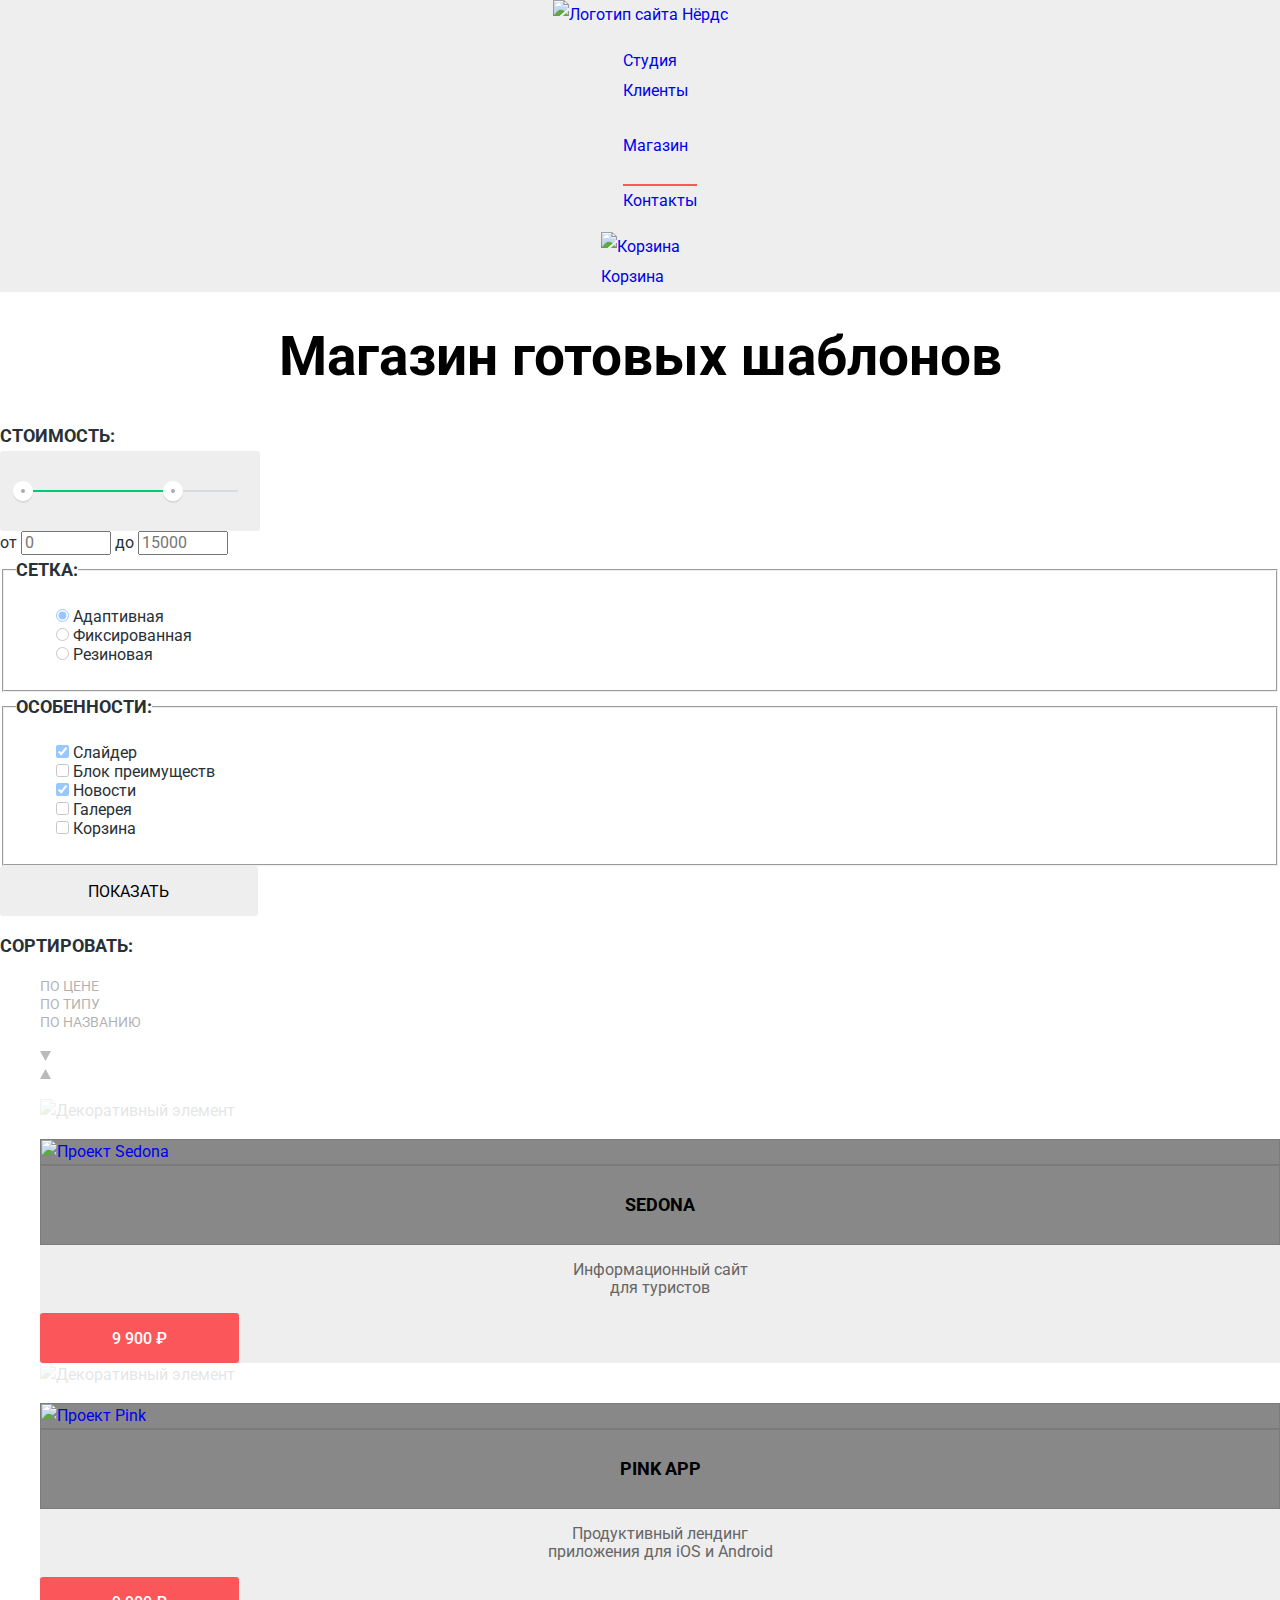
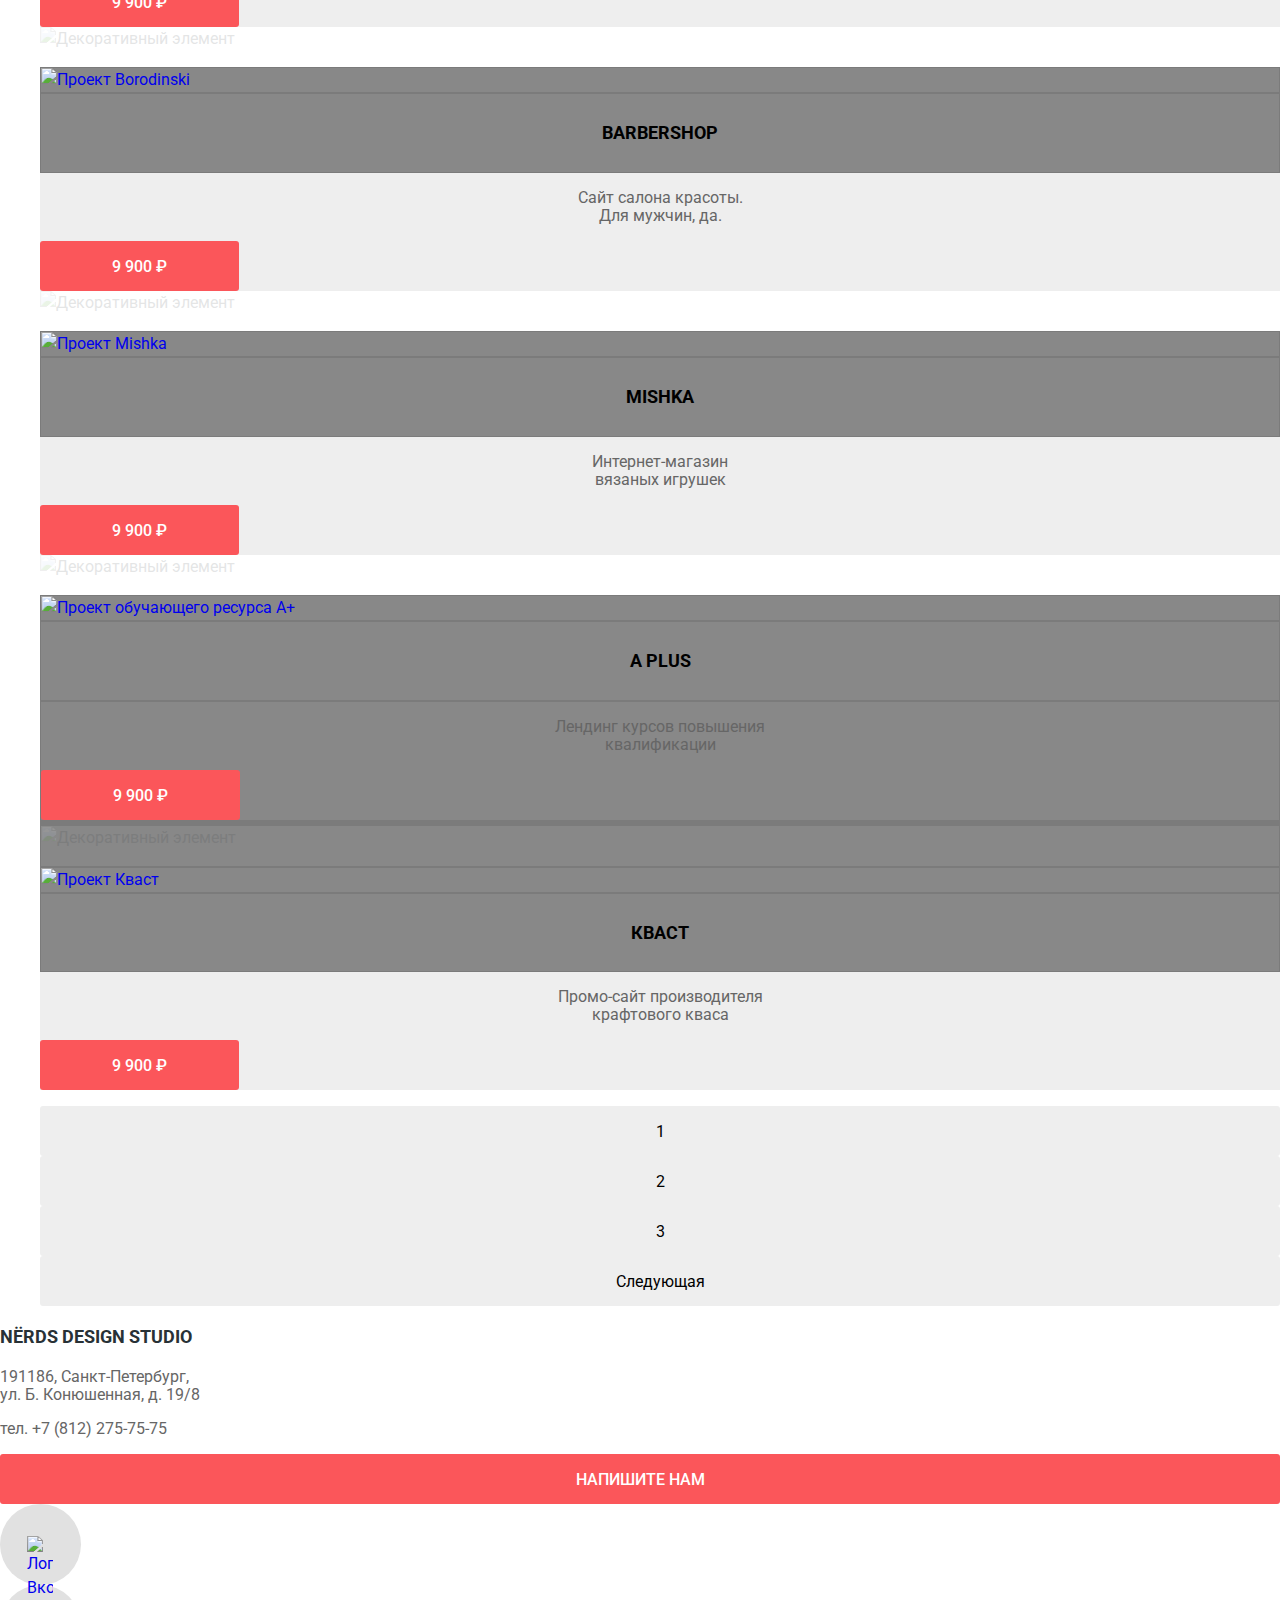
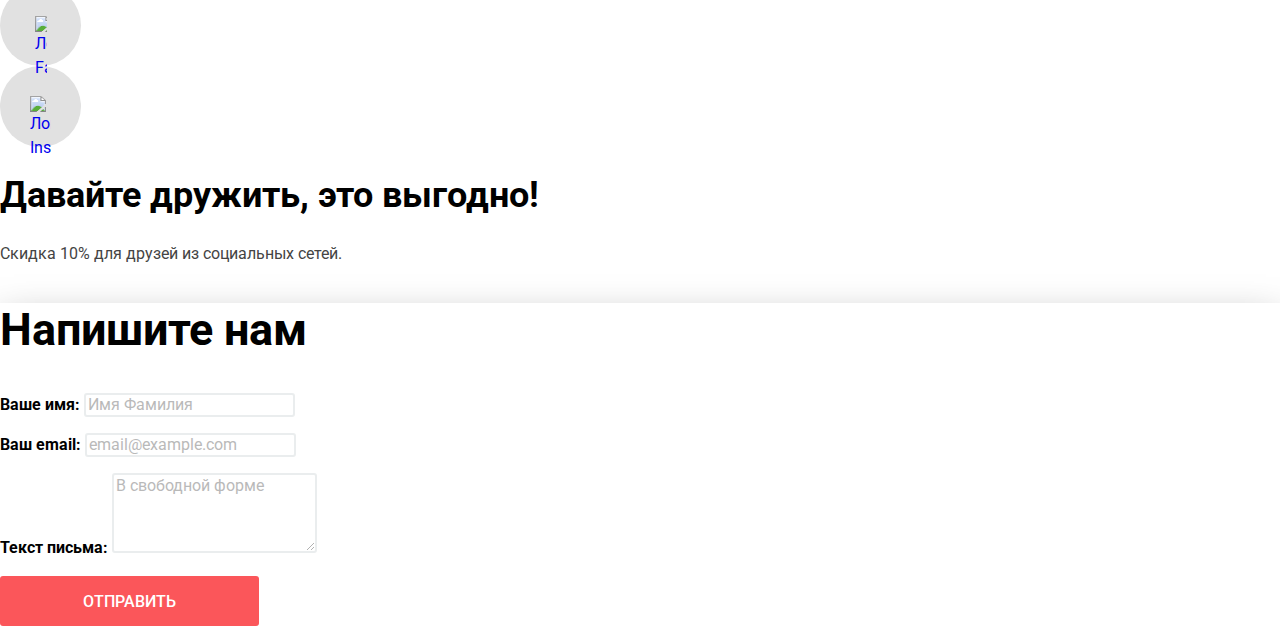
==== catalog.html @ c7e77b0c "Добавили контейнер для nav" ====
<!DOCTYPE html>
<html class="page" lang="ru">
  <head>
    <meta charset="utf-8">
    <title>HTML Academy: Нёрдс</title>
    <link href="https://fonts.googleapis.com/css2?family=Roboto:wght@400;500;700&display=swap" rel="stylesheet">
    <link href="css/normalize.css-master/normalize.css" rel="stylesheet">
    <link href="css/style.css" rel="stylesheet">
  </head>
  <body class="body-page">
    <header class="main-header">
     <nav class="main-navigation">
      <a href="index.html">
         <img src="img/nerds-logo.svg" width="160" height="65" class="logo" alt="Логотип сайта Нёрдс">
      </a>
      <ul class="nav-list">
        <li class="nav-item"><a href="#">Студия</a></li>
        <li class="nav-item"><a href="#">Клиенты</a></li>
        <li class="nav-item"><div class="nav-item-current"><a href="catalog.html">Магазин</a></div></li>
        <li class="nav-item"><a href="#">Контакты</a></li>
      </ul>
      <div class="main-basket">
       <a href="#">
        <img src="img/cart-icon.svg" width="15" height="15" alt="Корзина">
       </a>
       <div class="nav-list">
        <a href="#">Корзина</a>
       </div>
      </div>
     </nav>
    </header>
    <main>
     <h1>Магазин готовых шаблонов</h1>
     <div class="aside-bar">
      <aside class="main-aside">
       <form  class="filter" action="https://echo.htmlacademy.ru" method="get">
        <fielset class="price">
          <legend>Стоимость:</legend>
      <!--Стоимость с двумя ползунками позднее с JS подключим. -->
          <div class="range">
            <div class="line-1">
              <div class="line-2">
                <div class="point-left">
                  <img src="img/filter-button.svg" class="ellipse-1" width="20px" hight="20px">
                </div>
                <div class="point-right">
                  <img src="img/filter-button.svg" class="ellipse-2" width="20px" hight="20px">
                </div>
              </div>
            </div>
          </div>
          <label for="price-from">от</label>
          <input type="number" id="price-from" min="0" max="15000" step="50" placeholder="0">
          <label for="price-to">до</label>
          <input type="number" id="price-to" min="0" max="15000" step="50" placeholder="15000">
        </fieldset>
        <fieldset>
         <legend>Сетка:</legend>
          <ul class="net-list">
           <li class="net-item">
            <input type="radio" class="filter-input" name="catalog" id="filter-adapt-net" checked>
            <label for="filter-adapt-net">Адаптивная</label>
           </li>
           <li class="net-item">
            <input type="radio" class="filter-input" name="catalog" id="filter-fix-net">
            <label for="filter-fix-net">Фиксированная</label>
           </li>
           <li class="net-item">
            <input type="radio" class="filter-input" name="catalog" id="filter-stretch-net">
            <label for="filter-stretch-net">Резиновая</label>
           </li>
          </ul>
         </fieldset>
         <fieldset>
          <legend>Особенности:</legend>
           <ul class="features-list">
            <li class="features-item">
             <input type="checkbox" class="filter-input" name="slider" id="filter-slider" checked>
             <label for="filter-slider">Слайдер</label>
            </li>
            <li class="features-item">
             <input type="checkbox" class="filter-input" name="benefits-block" id="filter-benefits-block">
             <label for="filter-benefits-block">Блок преимуществ</label>
            </li>
            <li class="features-item">
             <input type="checkbox" class="filter-input" name="news" id="filter-news" checked>
             <label for="filter-news">Новости</label>
            </li>
            <li class="features-item">
             <input type="checkbox" class="filter-input" name="gallery" id="filter-gallery">
             <label for="filter-gallery">Галерея</label>
            </li>
            <li class="features-item">
             <input type="checkbox" class="filter-input" name="basket" id="filter-basket">
             <label for="filter-basket">Корзина</label>
            </li>
           </ul>
         </fieldset>
        <button class="show" type="submit">Показать</button>
       </form>
      </aside>
     </div>
     <div class="sorting">
       <h2 class="legend">Сортировать:</h2>
       <ul class="sorting-list">
         <li class="sorting-item">
           <a href="#">По цене</a>
         </li>
         <li class="sorting-item">
           <a href="#">По типу</a>
         </li>
         <li class="sorting-item">
           <a href="#">По названию</a>
         </li>
        </ul>
        <ul class="sorting-list sorting-list-add">
         <li class="sorting-item sorting-item-add">
           <a href="#"><img src="img/icon-down-dir.svg" width="11" height="10" alt="По убыванию"></a>
         </li>
         <li class="sorting-item sorting-item-add">
           <a href="#"><img src="img/icon-down-dir.svg" class="rotate-image" width="11" height="10" alt="По возрастанию"></a>
         </li>
        </ul>
      </div>
      <section class="catalog">
       <ul class="catalog-list">
         <li class="catalog-item">
           <div class="common-element">
            <img src="img/browser.svg" width="360" height="40" class="element" alt="Декоративный элемент">
            <a href="#">
             <h3 class="visually-hidden">Проект Sedona</h3>
             <img src="img/img-sedona 1.jpg" width="360" height="580" alt="Проект Sedona">
            </a>
          </div>
           <!-- попап с ценником -->
            <div class="announcement">
             <a href="#"><h4>Sedona</h4></a>
             <p>Информационный сайт<br>
                для туристов</p>
             <button type="button">9 900 ₽</button>
            </div>
         </li>
         <li class="catalog-item">
           <div class="common-element">
            <img src="img/browser.svg" width="360" height="40" class="element" alt="Декоративный элемент">
            <a href="#">
             <h3 class="visually-hidden">Проект Pink</h3>
             <img src="img/img-pink 1.jpg" width="358" height="578" alt="Проект Pink">
            </a>
           </div>
           <!-- попап с ценником -->
            <div class="announcement">
             <a href="#"><h4>Pink app</h4></a>
             <p>Продуктивный лендинг<br>
               приложения для iOS и Android</p>
             <button type="button">9 900 ₽</button>
           </div>
         </li>
         <li class="catalog-item">
           <div class="common-element">
             <img src="img/browser.svg" width="360" height="40" class="element" alt="Декоративный элемент">
             <a href="#">
              <h3 class="visually-hidden">Проект Borodinski</h3>
              <img src="img/img-barbershop 1.jpg" width="358" height="578" alt="Проект Borodinski">
             </a>
           </div>
            <!-- попап с ценником -->
             <div class="announcement">
              <a href="#"><h4>Barbershop</h4></a>
              <p>Сайт салона красоты.<br>
            Для мужчин, да. </p>
              <button type="button">9 900 ₽</button>
            </div>
         </li>
         <li class="catalog-item">
            <div class="common-element">
             <img src="img/browser.svg" width="360" height="40" class="element" alt="Декоративный элемент">
              <a href="#">
               <h3 class="visually-hidden">Проект Mishka</h3>
               <img src="img/img-mishka 1.jpg" width="358" height="578" alt="Проект Mishka">
              </a>
            </div>
             <!-- попап с ценником -->
              <div class="announcement">
               <a href="#"><h4>Mishka</h4></a>
               <p>Интернет-магазин<br>
                 вязаных игрушек</p>
               <button type="button">9 900 ₽</button>
             </div>
         </li>
         <li class="catalog-item">
           <div class="common-element">
             <img src="img/browser.svg" width="360" height="40" class="element" alt="Декоративный элемент">
              <a href="#">
               <h3 class="visually-hidden">Проект обучающего ресурса А+</h3>
               <img src="img/img-aplus 1.jpg" width="358" height="578" alt="Проект обучающего ресурса А+">
              </a>
            </div>
              <!-- попап с ценником -->
               <div class="announcement">
                <a href="#"><h4>А plus</h4><a>
                <p>Лендинг курсов повышения<br>
                 квалификации </p>
                <button type="button">9 900 ₽</button>
              </div>
         </li>
         <li class="catalog-item">
           <div class="common-element">
            <img src="img/browser.svg" width="360" height="40" class="element" alt="Декоративный элемент">
            <a href="#">
             <h3 class="visually-hidden">Проект Кваст</h3>
             <img src="img/img-kvast 1.jpg" width="358" height="578" alt="Проект Кваст">
            </a>
          </div>
           <!-- попап с ценником -->
            <div class="announcement">
             <a href="#"><h4>Кваст</h4></a>
             <p>Промо-сайт производителя<br>
               крафтового кваса</p>
             <button type="button">9 900 ₽</button>
           </div>
         </li>
        </ul>
        <ul class="page-list"> <!--Пагинация -->
         <li class="page-item">
          <a class="page-item-current">1</a>
         </li>
         <li class="page-item">
           <a href="#">2</a>
         </li>
         <li class="page-item">
           <a href="#">3</a>
         </li>
         <li class="page-item">
           <a href="#" class"next">Следующая</a>
         </li>
        </ul>
      </section>
      <section class="map"> <!--Попап на карте -->
        <div class="contacts">
          <h2>NЁRDS DESIGN STUDIO</h2>
          <p>191186, Санкт-Петербург,<br>
          ул. Б. Конюшенная, д. 19/8</p>
          <p>тел. +7 (812) 275-75-75</p>
          <a href="#">Напишите нам</a>
        </div>
        <!-- For background-image
        <img src="img/map 1.png" width="1440" height="416" alt="Карта с координатами компании">
        <img src="img/map-marker 1.png" width="231" height="190" alt="Маркер компании">
      -->
     </section>
    </main>
    <footer>
     <div class="social">
       <h2 class="visually-hidden">Мы в социальных сетях</h2>
       <ul class="social-list">
        <li class="social-item">
         <a href="#">
           <img src="img/vk-icon.svg" class="Vkontakte" width="26" height="15" alt="Логотип Вконтакте">
           <p class="visually-hidden">Вконтакте</p>
         </a>
        </li>
        <li class="social-item">
         <a href="#">
           <img src="img/fb-icon.svg" class="facebook" width="12" height="22" alt="Логотип Facebook">
           <p class="visually-hidden">Фейсбук</p>
         </a>
        </li>
        <li class="social-item">
         <a href="#">
           <img src="img/insta-icon.svg" class="instagram" width="21" height="21" alt="Логотип Instagram">
           <p class="visually-hidden">Инстаграм</p>
         </a>
        </li>
       </ul>
     </div>
     <div class="sale">
      <h2>Давайте дружить, это выгодно!</h2>
      <p>Скидка 10% для друзей из социальных сетей.</p>
    </div>
   </footer>
   <section class="connection">
     <form action="https://echo.htmlacademy.ru" method="post">
      <h2>Напишите нам</h2>
      <p class="place">
       <label for="appointment-name">Ваше имя:</label>
       <input id="appointment-name" type="text" name="name" placeholder="Имя Фамилия">
      </p>
      <p class="place">
       <label for="appointment-email">Ваш email:</label>
       <input id="appointment-email" type="email" name="email" placeholder="email@example.com">
      </p>
      <p class="place">
       <label for="appointment-comments">Текст письма:</label>
       <textarea id="appointment-comments" name="comments" rows="4" placeholder="В свободной форме"></textarea>
      </p>
      <button type="submit">Отправить</button>
     </form>
   </section>
  </body>
</html>
---- css/style.css ----
:root {
--basic-red: #FB565A;
--red1: #E74246;
--red2: #D7373B;
--basic-green: #00CA74;
--green1: #00AA62;
--green2: #00BC6C;
--basic-yellow: #EFC84A;
--yellow1: #E5A722;
--yellow2: #EAB534;

--basic-grey: #00CA74;
--basic-light-grey: #EEEEEE;
--grey1: #E1E1E1;
--grey2: #B4B9BB;
--grey3: #D5D5D5;
--grey4: #D7DCDE;
--grey5: #DFDFDF;
--grey6: #666666;
--grey7: #DBDBDB;
--basic-white: #ffffff;
--basic-light-black: #444444;
--basic-dark-black: #000000;
--basic-black: #283136;
--black1: #4D4D4D;
}

.visually-hidden {
  position: absolute;
  width: 1px;
  height: 1px;
  margin: -1px;
  border: 0;
  padding: 0;
  clip: rect(0 0 0 0);
  overflow: hidden;
}

body {
  min-width: 1178px;
  margin: 0;
  padding: 0;
  font-family: "Roboto", Arial, sans-serif;
  font-size: 16px;
  line-height: 1.5;
  font-weight: normal;
  color: var(--basic-black);
}

.page {
  height: 100%;
}

.page-body {
  min-height: 100%;
  display: grid;
  grid-template-rows: min-content 1fr min-content;
  align-content: start;
}

.main-header {

}

a {
  text-decoration: none;
}

img {
  max-width: 100%;
  height: auto;
}

.main-navigation {
  font-size: 16px;
  line-height: 30px;
  color: var(--basic-dark-black);
  background-color: var(--basic-light-grey);
  display: flex;
  flex-direction: column;
  align-items: center;
}

.main-navigation-wrapper {
 width: 100%;
}

.logo {
  width: 160px;
  height: 65px;
}
.logo:active {
  opacity: 0.5;
}

.nav-list {
 list-style: none;
}

.nav-list a:focus,
.nav-list a:hover {
  color: var(--basic-red);
}

.nav-list a:active {
  color: var(--basic-dark-black);
  opacity: 0.3;
}

/* Стиль для ссылок, на которых сейчас находишься.
 Пока не получается сделать красную полоску внизу */

.nav-item-current {
  padding: 25px 0 23px;
  border-bottom: 2px solid;
  border-bottom-color: var(--basic-red);
  width: 74px;
}



/*
.nav-item-current a::after {
  content: "";
  position: absolute;
  left: 0;
  bottom: 2px;
  display: block;
  height: 2px;
  width: 100%;
  border-bottom: 2px solid;
  border-bottom-color: var(--basic-red);
}
*/
figure {
  background-color: var(--basic-light-grey);
  margin-top: 0px;
}

figcaption h3{
  font-size: 55px;
  line-height: 55px;
  color: var(--basic-dark-black);
}

figcaption a {
  color: var(--basic-white);
  background-color: var(--basic-red);
  border-radius: 3px;
  padding: 17px 54px 15px 54px;
  font: inherit;
  text-align: center;
  font-weight: 500;
  font-size: 16px;
  line-height: 18px;
  vertical-align: middle;
  text-transform: uppercase;
  display: block;
}

figcaption a:hover,
figcaption a:focus {
  background-color: var(--red1);
}

figcaption a:active {
  background-color: var(--red2);
  opacity: 0.3;
  box-shadow: inset 0px 3px 0px rgba(0, 1, 1, 0.1);
}

.suggestions-list {
  list-style: none;
}

.suggestions-item{
text-align: left;
}

.suggestions-item h3 {
  font-weight: bold;
  font-size: 24px;
  line-height: 30px;
  color: var(--basic-dark-black);
}

.button-book {
  color: var(--basic-white);
  border-radius: 3px;
  padding: 17px 40px 15px 39px;
  font: inherit;
  text-align: center;
  font-weight: 500;
  font-size: 16px;
  line-height: 18px;
  vertical-align: middle;
  text-transform: uppercase;
  display: block;
}

.booking-1:hover,
.booking-1:focus {
  background-color: var(--red1);
}

.booking-1:active {
  background-color:  var(--red2);
  opacity: 0.3;
  box-shadow: inset 0px 3px 0px rgba(0, 1, 1, 0.1);
}

.booking-2:hover,
.booking-2:focus {
  background-color: var(--green2);
}

.booking-2:active {
  background-color: var(--gren1);
  opacity: 0.3;
  box-shadow: inset 0px 3px 0px rgba(0, 1, 1, 0.1);
}

.booking-3:hover,
.booking-3:focus {
  background-color: var(--yellow2);
}

.booking-3:active {
  background-color: var(--yellow1);
  opacity: 0.3;
  box-shadow: inset 0px 3px 0px rgba(0, 1, 1, 0.1);
}

.booking-1 {
  background-color: var(--basic-red);
}

.booking-2 {
  background-color: var(--basic-green);
}

.booking-3 {
  background-color: var(--basic-yellow);
}

.information-main {
  font-weight: 500;
  font-size: 45px;
  line-height: 45px;
  color: var(--basic-dark-black);
}

.information.offers {
 text-transform: uppercase;
}

.offers-list {
  list-style:none;
  list-style-image: url(img/Rectangle 12.svg) 25px 2px;
}

.intradaction {
 text-align: center;
text-transform: uppercase;
font-weight: bold;
color: var(--basic-dark-black);
}

.statistics-list {
  list-style:none;
}

.statistics-list .number {
  font-weight: bold;
  font-size: 45px;
  line-height: 64px;
  color: var(--basic-dark-black);
}

.number span {
  font-weight: bold;
  font-size: 26px;
  line-height: 40px;
  color: var(--basic-dark-black);
}

.statistics-list .description {
  line-height: 18px;
  text-align: left;
}

.clients-list {
  list-style: none;
}

.clients-item a {
  opacity: 0.2;
  display: block;
}

.clients-item a:hover,
.clients-item a:focus {
  opacity: 1;
}

.clients-item a:active {
  opacity: 0.1;
}
.contacts h2 {
  text-transform: uppercase;
  font-weight: bold;
  font-size: 18px;
  line-height: 30px;
}

.contacts p {
  line-height: 18px;
  color: var(--grey6);
}

.contacts a {
  color: var(--basic-white);
  background-color: var(--basic-red);
  border-radius: 3px;
  padding: 17px 44px 15px 44px;
  font: inherit;
  font-weight: 500;
  font-size: 16px;
  line-height: 18px;
  text-align: center;
  text-transform: uppercase;
  display: block;
}

.contacts a :hover,
.contacts a :focus {
  background-color: var(--red1);
}

.contacts a:active {
  background-color:  var(--red2);
  box-shadow: inset 0px 3px 0px rgba(0, 1, 1, 0.1);
}

.social-list {
 list-style: none;
 margin: 0;
 padding-left: 0;
}

.social-item a {
  display: flex;
  width: 81px;
  height: 81px;
  border-radius: 50%;
  background-color: var(--grey1);
}

.facebook {
  padding: 31px 34px 28px 35px;
  margin: auto;
}
.Vkontakte {
  padding: 32px 27px 31px 25px;
  margin: auto;
}
.instagram {
  padding: 30px 30px 30px 30px;
  margin: auto;
}

.social-list a:hover,
.social-list a:focus {
  background-color: var(--red1);
}

.social-list a:active {
  background-color:  var(--red2);
  box-shadow: inset 0px 3px 0px rgba(0, 1, 1, 0.1);
  opacity: 0.3;
}

.sale {
   font: inherit;
   text-align: left;
}
.sale h2 {
  font-weight: bold;
  font-size: 36px;
  line-height: 36px;
  color: var(--basic-dark-black);
}

.sale p{
  color: var(--basic-light-black);
  line-height: 22px;
}

.connection {
  font: inherit;
  background-color: transparent;
  border: none;
  box-shadow: 0px 20px 40px rgba(0, 0, 0, 0.4);
}

.connection h2 {
  font-weight: bold;
  color: var(--basic-dark-black);
  font-size: 45px;
  line-height: 53px;
}

.connection label {
  font-weight: bold;
  line-height: 18px;
  color: var(--basic-dark-black);
}

.place input,
textarea {
   font: inherit;
   line-height: 18px;
   color: var(--basic-light-black);
   border: 2px solid;
   box-sizing: border-box;
   border-radius: 3px;
   border-color: var(--grey4);
   opacity: 0.5;
}

.place input:hover,
textarea:hover {
  border-color: var(--grey2);
}

.place input:focus,
textarea:focus {
  border-color: var(--basic-dark-black);
  opacity: 1;
}

 .place input:invalid {
  border-color: var(--red1);
  color: var(--red1);
  opacity: 1;
}

.connection button {
  border: 0px;
  color: var(--basic-white);
  background-color: var(--basic-red);
  border: 0px;
  border-radius: 3px;
  padding: 17px 83px 15px 83px;
  font: inherit;
  text-align: center;
  font-weight: 500;
  line-height: 18px;
  text-transform: uppercase;
  display: block;
}

.connection button:hover,
.connection button:focus {
  background-color: var(--red1);
}

.connection button:active {
  background-color: var(--red2);
  opacity: 0.3;
  box-shadow: inset 0px 3px 0px rgba(0, 1, 1, 0.1);
}

/* Стили для каталога*/

h1 {
  font-size: 55px;
  line-height: 55px;
  color: var(--basic-dark-black);
  text-align: center;
}

legend,
.legend {
  text-transform: uppercase;
  font-weight: bold;
  font-size: 18px;
  line-height: 30px;
}

.legend {
  display: block;
}

.sorting ul,
.main-aside ul {
   list-style: none;
}

/* Плашка с бегунками*/

.range {
  background-color: var(--basic-light-grey);
  border-radius: 3px;
  width: 260px;
  height: 80px;
}

.range .line-1 {
  background-color: var(--grey4);
  top: 39px;
  margin-left: 33px;
  position: relative;
  width: 205px;
  height: 2px;
}

.line-1 .line-2 {
  background-color: var(--basic-green);
  position: absolute;
  width: 138px;
  height: 2px;
}

.point-left,
.point-right {
  style: none;
  border-radius: 50%;
  box-shadow: 0px 2px 1px rgba(0, 0, 0, 0.15);
}

.point-left .ellipse-1 {
  position: absolute;
  margin-left: -20px;
  margin-top: -9px;
  background-color: transparent;
}

.point-right .ellipse-2 {
  position: absolute;
  margin-left: 130px;
  margin-top: -9px;
  background-color: transparent;
}

.filter ul {
  line-height: 19px;
}

.filter-input {
  opacity: 0.4;
  color: var(--black1);
}

.filter-input:hover {
  opacity: 1;
  color: var(--black1);
}

.filter-input:disabled {
  opacity: 0.1;
  color: var(--black1);
}

.filter-input label:disabled {
  opacity: 0.3;
}

.filter button {
 border: 0px;
 border-radius: 3px;
 background-color: var(--basic-light-grey);
 color: var(--basic-dark-black);
 text-transform: uppercase;
 text-align: center;
 font: inherit;
 line-height: 18px;
 padding: 17px 89px 15px 88px;
 display: block;
}

.filter button:hover,
.filter button:focus {
  background-color: var(--grey5);
}

.filter button:active {
  background-color: var(--grey3);
  box-shadow: inset 0px 3px 0px rgba(0, 1, 1, 0.1);
}

.sorting-list {
  list-style: none;
}

.sorting-list a {
  color: var(--basic-dark-black);
  font-size: 14px;
  line-height: 18px;
  text-transform: uppercase;
  opacity: 0.3;
  display: block;
}

.sorting-list a:hover,
.sorting-list a:focus,
.sorting-item-add a:focus,
.sorting-item-add a:hover {
  opacity: 0.6;
}

.sorting-list a:active,
.sorting-item-add a:active {
  opacity: 1;
}

.rotate-image {
    transform: rotate(180deg);
   }

.page-list {
  list-style:none;
}

.page-list a{
  color: var(--basic-dark-black);
  font: inherit;
  line-height: 18px;
  border-radius: 3px;
  background-color: var(--basic-light-grey);
  padding: 17px 20px 15px 20px;
  text-align: center;
  display: block;
}

.page-list.next {
  text-transform: uppercase;
  padding: 17px 77px 15px 78px;
}

.page-list a:hover,
.page-list a:focus {
  background-color: var(--grey5);
}

.page-list a:active {
  background-color: var(--grey3);
  box-shadow: inset 0px 3px 0px rgba(0, 1, 1, 0.1);
}

.page-item-current a,
.page-item-current a:hover,
.page-item-current a:focus,
.page-item-current a:active {
  box-sizing: border-box;
  border: 3px solid var(--grey7);
  background-color: rgba(0, 0, 0, 0.0001);
  display: block;
}

  /*  Оформление карточек товара*/

.catalog-list {
    list-style: none;
  }

.element {
  opacity: 0.12;
  margin-bottom: 0;
  display: block;
}

.catalog-item a {
  border: 1px solid rgba(8, 8, 8, 0.1);
  box-sizing: border-box;
  background-color: #888888;
  margin-top: 0px;
  display: block;
}

.catalog-item:hover img.element,
.catalog-item:focus img.element {
opacity: 1;
}

.common-element {
  border-radius: 5px;
}

.common-element:focus,
.common-element:hover {
  border: 0px;
  box-shadow: 0px 6px 15px rgba(0, 1, 1, 0.25);
  opacity: 1;
}

.catalog-item .announcement {
  background-color: var(--basic-light-grey);
}

.announcement h4 {
  color: var(--basic-dark-black);
  text-align: center;
  text-transform: uppercase;
  font-weight: bold;
  font-size: 18px;
  line-height: 30px;
}

.announcement a:hover,
.announcement a:focus {
  color: var(--basic-red);
}

.announcement a:focus {
  color: var(--basic-dark-black);
  opacity: 0.3;
}

.announcement p {
  line-height: 18px;
  text-align: center;
  color: var(--grey6);
}

.catalog-item button {
  border: 0px;
  color: var(--basic-white);
  background-color: var(--basic-red);
  border-radius: 3px;
  padding: 17px 72px 15px 72px;
  font: inherit;
  font-weight: 500;
  font-size: 16px;
  line-height: 18px;
  text-align: center;
  text-transform: uppercase;
}

.catalog-item button:hover,
.catalog-item button:focus {
  background-color: var(--red1);
}

.catalog-item button:active {
  background-color: var(--red2);
  box-shadow: inset 0px 3px 0px rgba(0, 1, 1, 0.1);
}
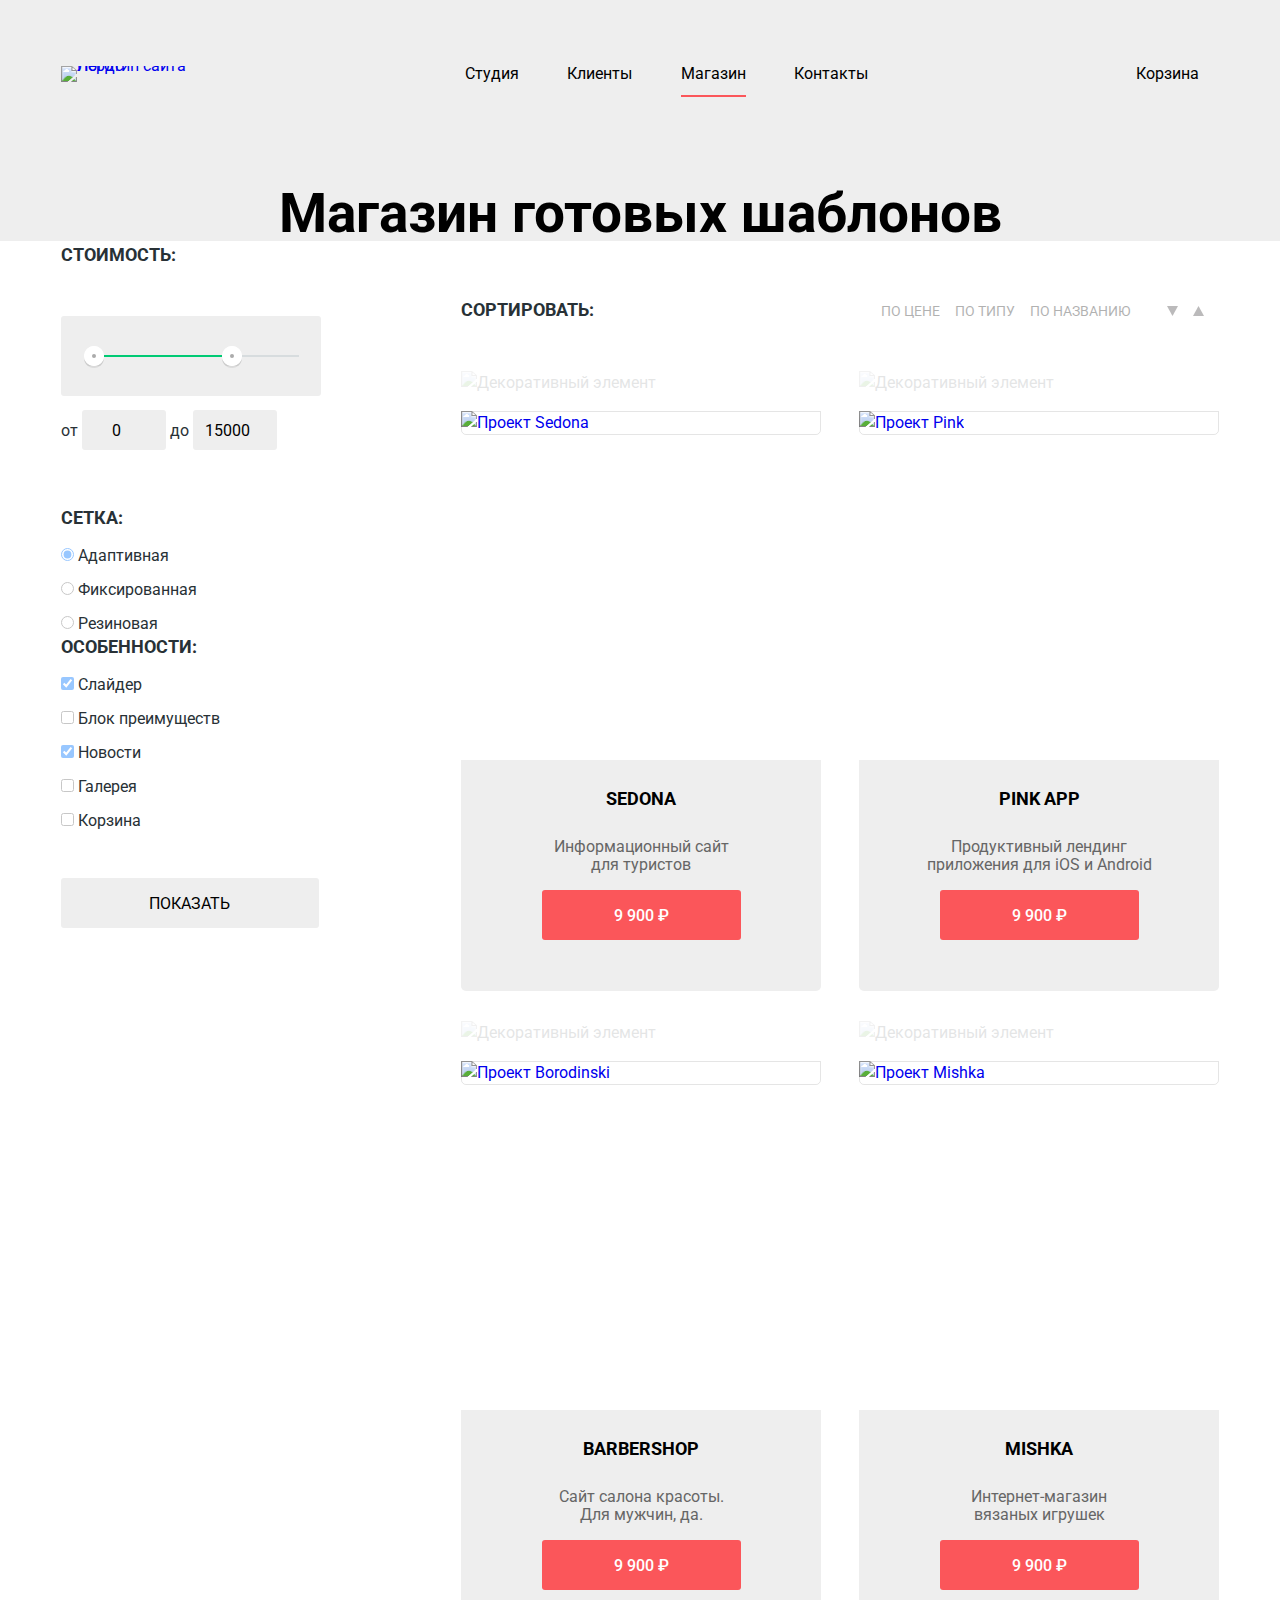
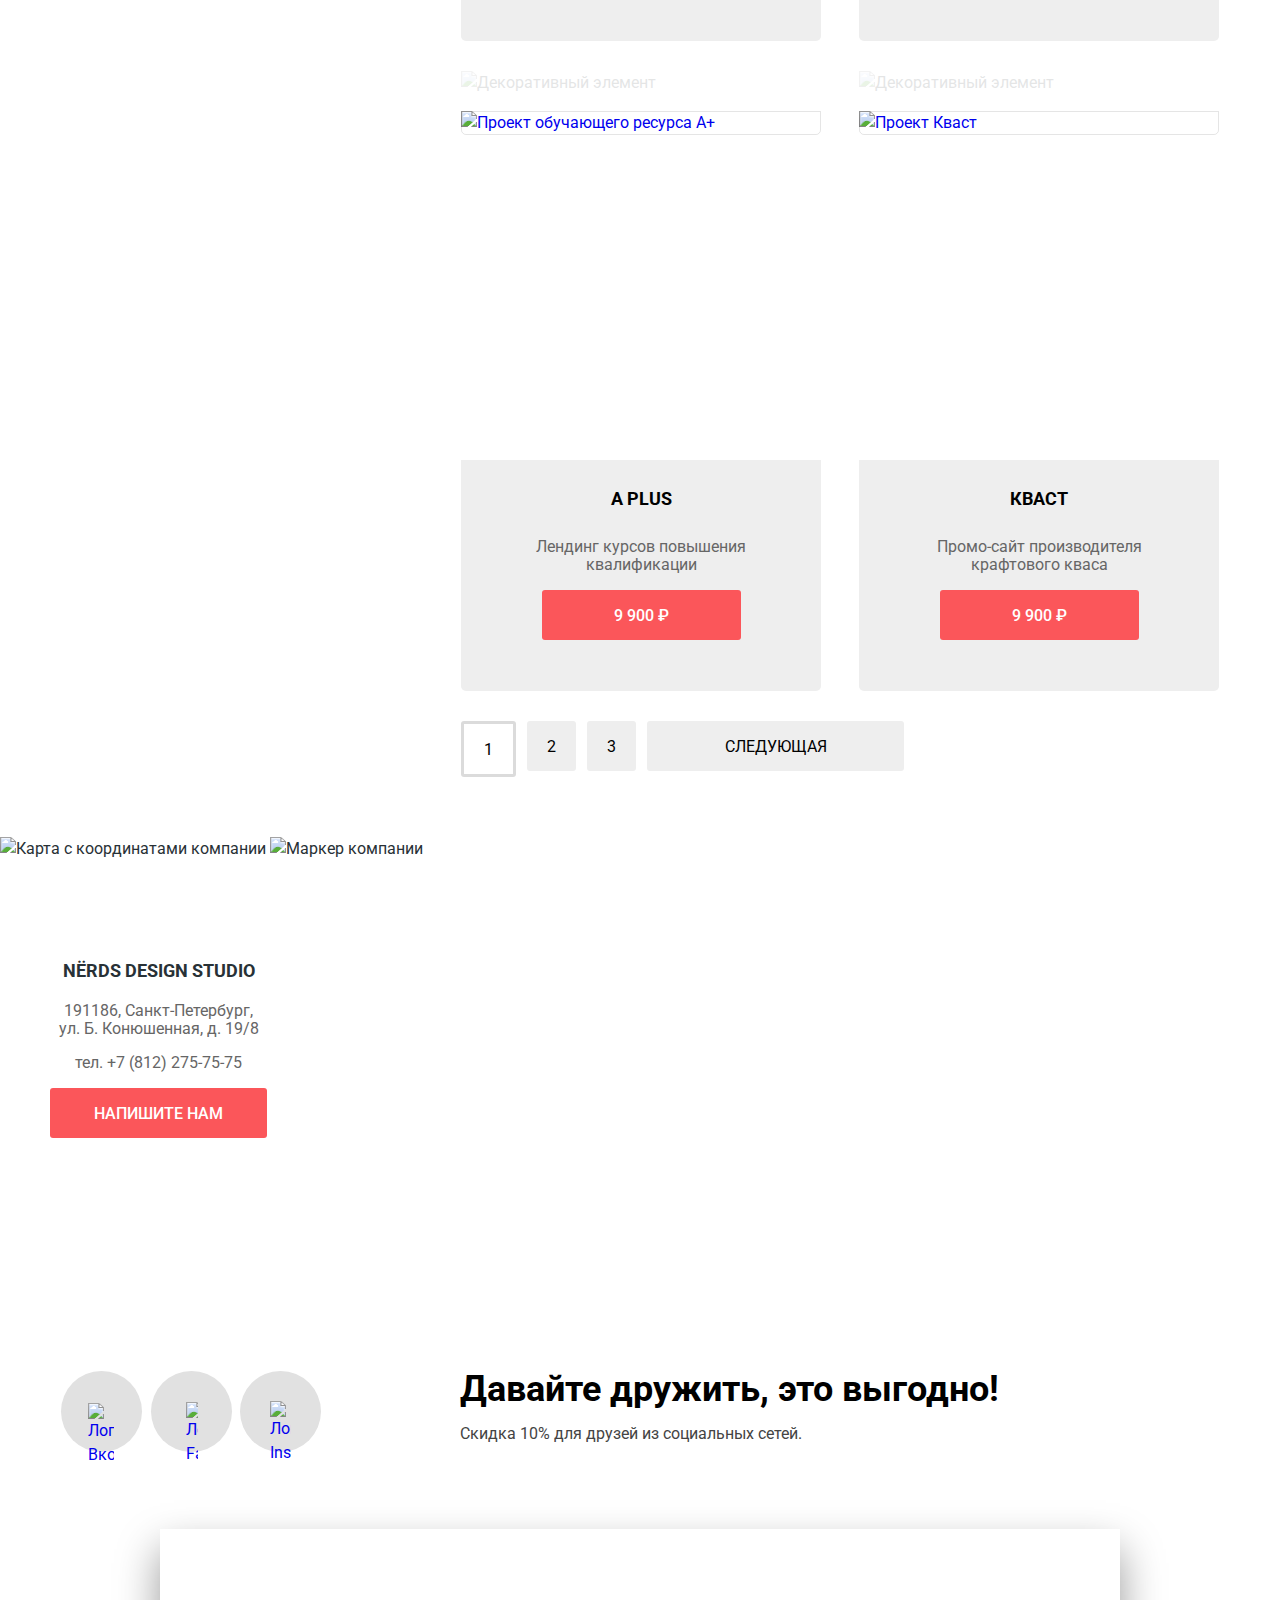
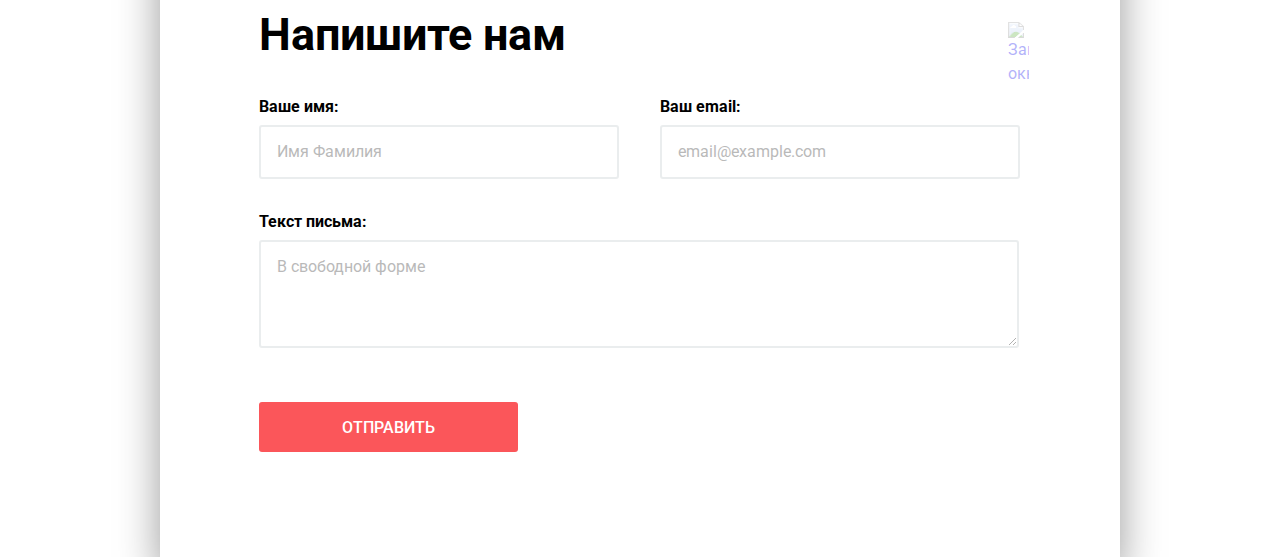
==== commit e8b139a7: "Исправления" ====
--- a/catalog.html
+++ b/catalog.html
@@ -1,301 +1,335 @@
 <!DOCTYPE html>
 <html class="page" lang="ru">
-  <head>
-    <meta charset="utf-8">
-    <title>HTML Academy: Нёрдс</title>
-    <link href="https://fonts.googleapis.com/css2?family=Roboto:wght@400;500;700&display=swap" rel="stylesheet">
-    <link href="css/normalize.css-master/normalize.css" rel="stylesheet">
-    <link href="css/style.css" rel="stylesheet">
-  </head>
-  <body class="body-page">
-    <header class="main-header">
-     <nav class="main-navigation">
-      <a href="index.html">
-         <img src="img/nerds-logo.svg" width="160" height="65" class="logo" alt="Логотип сайта Нёрдс">
-      </a>
-      <ul class="nav-list">
-        <li class="nav-item"><a href="#">Студия</a></li>
-        <li class="nav-item"><a href="#">Клиенты</a></li>
-        <li class="nav-item"><div class="nav-item-current"><a href="catalog.html">Магазин</a></div></li>
-        <li class="nav-item"><a href="#">Контакты</a></li>
-      </ul>
-      <div class="main-basket">
-       <a href="#">
-        <img src="img/cart-icon.svg" width="15" height="15" alt="Корзина">
-       </a>
-       <div class="nav-list">
-        <a href="#">Корзина</a>
-       </div>
-      </div>
-     </nav>
-    </header>
-    <main>
-     <h1>Магазин готовых шаблонов</h1>
-     <div class="aside-bar">
-      <aside class="main-aside">
-       <form  class="filter" action="https://echo.htmlacademy.ru" method="get">
-        <fielset class="price">
-          <legend>Стоимость:</legend>
-      <!--Стоимость с двумя ползунками позднее с JS подключим. -->
-          <div class="range">
-            <div class="line-1">
-              <div class="line-2">
-                <div class="point-left">
-                  <img src="img/filter-button.svg" class="ellipse-1" width="20px" hight="20px">
+
+<head>
+  <meta charset="utf-8">
+  <title>HTML Academy: Нёрдс</title>
+  <link href="https://fonts.googleapis.com/css2?family=Roboto:wght@400;500;700&display=swap" rel="stylesheet">
+  <link href="css/normalize.css-master/normalize.css" rel="stylesheet">
+  <link href="css/style.css" rel="stylesheet">
+</head>
+
+<body class="body-page">
+  <header class="main-header">
+    <div class="main-navigation">
+      <nav class="main-navigation-inner">
+        <a href="index.html">
+          <img src="img/nerds-logo.svg" class="logo" width="160" height="65" alt="Логотип сайта Нёрдс">
+        </a>
+        <ul class="nav-list nav-list-main">
+          <li class="nav-item"><a href="#">Студия</a></li>
+          <li class="nav-item"><a href="#">Клиенты</a></li>
+          <li class="nav-item nav-item-current"><a>Магазин</a></li>
+          <li class="nav-item"><a href="#">Контакты</a></li>
+        </ul>
+        <div class=" nav-list main-basket">
+          <a href="#" class="basket">Корзина</a>
+        </div>
+      </nav>
+    </div>
+  </header>
+  <main>
+    <div class="page-title">
+      <div class="page-title-inner container">
+        <h1 class="page-title-h1">Магазин готовых шаблонов</h1>
+      </div>
+    </div>
+    <div class="catalog-content container">
+      <div class="aside-bar">
+        <aside class="main-aside">
+          <form class="filter" action="https://echo.htmlacademy.ru" method="get">
+            <fieldset class="price">
+              <legend class="legend">Стоимость:</legend>
+              <div class="range">
+                <div class="line-1">
+                  <div class="line-2">
+                    <div class="point-left">
+                      <img src="img/filter-button.svg" class="ellipse-1" width="20px" hight="20px">
+                    </div>
+                    <div class="point-right">
+                      <img src="img/filter-button.svg" class="ellipse-2" width="20px" hight="20px">
+                    </div>
+                  </div>
                 </div>
-                <div class="point-right">
-                  <img src="img/filter-button.svg" class="ellipse-2" width="20px" hight="20px">
-                </div>
-              </div>
-            </div>
-          </div>
-          <label for="price-from">от</label>
-          <input type="number" id="price-from" min="0" max="15000" step="50" placeholder="0">
-          <label for="price-to">до</label>
-          <input type="number" id="price-to" min="0" max="15000" step="50" placeholder="15000">
-        </fieldset>
-        <fieldset>
-         <legend>Сетка:</legend>
-          <ul class="net-list">
-           <li class="net-item">
-            <input type="radio" class="filter-input" name="catalog" id="filter-adapt-net" checked>
-            <label for="filter-adapt-net">Адаптивная</label>
-           </li>
-           <li class="net-item">
-            <input type="radio" class="filter-input" name="catalog" id="filter-fix-net">
-            <label for="filter-fix-net">Фиксированная</label>
-           </li>
-           <li class="net-item">
-            <input type="radio" class="filter-input" name="catalog" id="filter-stretch-net">
-            <label for="filter-stretch-net">Резиновая</label>
-           </li>
-          </ul>
-         </fieldset>
-         <fieldset>
-          <legend>Особенности:</legend>
-           <ul class="features-list">
-            <li class="features-item">
-             <input type="checkbox" class="filter-input" name="slider" id="filter-slider" checked>
-             <label for="filter-slider">Слайдер</label>
-            </li>
-            <li class="features-item">
-             <input type="checkbox" class="filter-input" name="benefits-block" id="filter-benefits-block">
-             <label for="filter-benefits-block">Блок преимуществ</label>
-            </li>
-            <li class="features-item">
-             <input type="checkbox" class="filter-input" name="news" id="filter-news" checked>
-             <label for="filter-news">Новости</label>
-            </li>
-            <li class="features-item">
-             <input type="checkbox" class="filter-input" name="gallery" id="filter-gallery">
-             <label for="filter-gallery">Галерея</label>
-            </li>
-            <li class="features-item">
-             <input type="checkbox" class="filter-input" name="basket" id="filter-basket">
-             <label for="filter-basket">Корзина</label>
-            </li>
-           </ul>
-         </fieldset>
-        <button class="show" type="submit">Показать</button>
-       </form>
-      </aside>
-     </div>
-     <div class="sorting">
-       <h2 class="legend">Сортировать:</h2>
-       <ul class="sorting-list">
-         <li class="sorting-item">
-           <a href="#">По цене</a>
-         </li>
-         <li class="sorting-item">
-           <a href="#">По типу</a>
-         </li>
-         <li class="sorting-item">
-           <a href="#">По названию</a>
-         </li>
+              </div>
+              <label for="price-from">от</label>
+              <input type="number" id="price-from" min="0" max="15000" step="50" value="0">
+              <label for="price-to">до</label>
+              <input type="number" id="price-to" min="0" max="15000" step="50" value="15000">
+            </fieldset>
+            <fieldset>
+              <legend>Сетка:</legend>
+              <ul class="net-list">
+                <li class="net-item">
+                  <input type="radio" class="filter-input" name="catalog" id="filter-adapt-net" checked>
+                  <label for="filter-adapt-net">Адаптивная</label>
+                </li>
+                <li class="net-item">
+                  <input type="radio" class="filter-input" name="catalog" id="filter-fix-net">
+                  <label for="filter-fix-net">Фиксированная</label>
+                </li>
+                <li class="net-item">
+                  <input type="radio" class="filter-input" name="catalog" id="filter-stretch-net">
+                  <label for="filter-stretch-net">Резиновая</label>
+                </li>
+              </ul>
+            </fieldset>
+            <fieldset>
+              <legend class="legend-features">Особенности:</legend>
+              <ul class="features-list">
+                <li class="features-item">
+                  <input type="checkbox" class="filter-input" name="slider" id="filter-slider" checked>
+                  <label for="filter-slider">Слайдер</label>
+                </li>
+                <li class="features-item">
+                  <input type="checkbox" class="filter-input" name="benefits-block" id="filter-benefits-block">
+                  <label for="filter-benefits-block">Блок преимуществ</label>
+                </li>
+                <li class="features-item">
+                  <input type="checkbox" class="filter-input" name="news" id="filter-news" checked>
+                  <label for="filter-news">Новости</label>
+                </li>
+                <li class="features-item">
+                  <input type="checkbox" class="filter-input" name="gallery" id="filter-gallery">
+                  <label for="filter-gallery">Галерея</label>
+                </li>
+                <li class="features-item">
+                  <input type="checkbox" class="filter-input" name="basket" id="filter-basket">
+                  <label for="filter-basket">Корзина</label>
+                </li>
+              </ul>
+            </fieldset>
+            <button class="show" type="submit">Показать</button>
+          </form>
+        </aside>
+      </div>
+      <div class="sorting">
+        <h2 class="legend">Сортировать:</h2>
+        <ul class="sorting-list">
+          <li class="sorting-item">
+            <a href="#">По цене</a>
+          </li>
+          <li class="sorting-item">
+            <a href="#">По типу</a>
+          </li>
+          <li class="sorting-item">
+            <a href="#">По названию</a>
+          </li>
         </ul>
         <ul class="sorting-list sorting-list-add">
-         <li class="sorting-item sorting-item-add">
-           <a href="#"><img src="img/icon-down-dir.svg" width="11" height="10" alt="По убыванию"></a>
-         </li>
-         <li class="sorting-item sorting-item-add">
-           <a href="#"><img src="img/icon-down-dir.svg" class="rotate-image" width="11" height="10" alt="По возрастанию"></a>
-         </li>
+          <li class="sorting-item sorting-item-add">
+            <a href="#"><img src="img/icon-down-dir.svg" width="11" height="10" alt="По убыванию"></a>
+          </li>
+          <li class="sorting-item sorting-item-add">
+            <a href="#"><img src="img/icon-down-dir.svg" class="rotate-image" width="11" height="10" alt="По возрастанию"></a>
+          </li>
         </ul>
       </div>
       <section class="catalog">
-       <ul class="catalog-list">
-         <li class="catalog-item">
-           <div class="common-element">
-            <img src="img/browser.svg" width="360" height="40" class="element" alt="Декоративный элемент">
-            <a href="#">
-             <h3 class="visually-hidden">Проект Sedona</h3>
-             <img src="img/img-sedona 1.jpg" width="360" height="580" alt="Проект Sedona">
-            </a>
-          </div>
-           <!-- попап с ценником -->
-            <div class="announcement">
-             <a href="#"><h4>Sedona</h4></a>
-             <p>Информационный сайт<br>
+        <ul class="catalog-list">
+          <li class="catalog-item">
+            <div class="common-element">
+              <img src="img/browser.svg" width="360" height="40" class="element" alt="Декоративный элемент">
+              <div class="shadow">
+                <a href="#">
+                  <h3 class="visually-hidden">Проект Sedona</h3>
+                  <img src="img/img-sedona-1.jpg" class="card" width="360" height="580" alt="Проект Sedona">
+                </a>
+              </div>
+            </div>
+            <!-- попап с ценником -->
+            <div class="announcement">
+              <a href="#">
+                <h4>Sedona</h4>
+              </a>
+              <p>Информационный сайт<br>
                 для туристов</p>
-             <button type="button">9 900 ₽</button>
-            </div>
-         </li>
-         <li class="catalog-item">
-           <div class="common-element">
-            <img src="img/browser.svg" width="360" height="40" class="element" alt="Декоративный элемент">
-            <a href="#">
-             <h3 class="visually-hidden">Проект Pink</h3>
-             <img src="img/img-pink 1.jpg" width="358" height="578" alt="Проект Pink">
-            </a>
-           </div>
-           <!-- попап с ценником -->
-            <div class="announcement">
-             <a href="#"><h4>Pink app</h4></a>
-             <p>Продуктивный лендинг<br>
-               приложения для iOS и Android</p>
-             <button type="button">9 900 ₽</button>
-           </div>
-         </li>
-         <li class="catalog-item">
-           <div class="common-element">
-             <img src="img/browser.svg" width="360" height="40" class="element" alt="Декоративный элемент">
-             <a href="#">
-              <h3 class="visually-hidden">Проект Borodinski</h3>
-              <img src="img/img-barbershop 1.jpg" width="358" height="578" alt="Проект Borodinski">
-             </a>
-           </div>
-            <!-- попап с ценником -->
-             <div class="announcement">
-              <a href="#"><h4>Barbershop</h4></a>
+              <button type="button">9 900 ₽</button>
+            </div>
+          </li>
+          <li class="catalog-item">
+            <div class="common-element">
+              <img src="img/browser.svg" width="360" height="40" class="element" alt="Декоративный элемент">
+              <div class="shadow">
+                <a href="#">
+                  <h3 class="visually-hidden">Проект Pink</h3>
+                  <img src="img/img-pink-1.jpg" class="card" width="360" height="580" alt="Проект Pink">
+                </a>
+              </div>
+            </div>
+            <!-- попап с ценником -->
+            <div class="announcement">
+              <a href="#">
+                <h4>Pink app</h4>
+              </a>
+              <p>Продуктивный лендинг<br>
+                приложения для iOS и Android</p>
+              <button type="button">9 900 ₽</button>
+            </div>
+          </li>
+          <li class="catalog-item">
+            <div class="common-element">
+              <img src="img/browser.svg" width="360" height="40" class="element" alt="Декоративный элемент">
+              <div class="shadow">
+                <a href="#">
+                  <h3 class="visually-hidden">Проект Borodinski</h3>
+                  <img src="img/img-barbershop-1.jpg" class="card" width="360" height="580" alt="Проект Borodinski">
+                </a>
+              </div>
+            </div>
+            <!-- попап с ценником -->
+            <div class="announcement">
+              <a href="#">
+                <h4>Barbershop</h4>
+              </a>
               <p>Сайт салона красоты.<br>
-            Для мужчин, да. </p>
-              <button type="button">9 900 ₽</button>
-            </div>
-         </li>
-         <li class="catalog-item">
-            <div class="common-element">
-             <img src="img/browser.svg" width="360" height="40" class="element" alt="Декоративный элемент">
-              <a href="#">
-               <h3 class="visually-hidden">Проект Mishka</h3>
-               <img src="img/img-mishka 1.jpg" width="358" height="578" alt="Проект Mishka">
-              </a>
-            </div>
-             <!-- попап с ценником -->
-              <div class="announcement">
-               <a href="#"><h4>Mishka</h4></a>
-               <p>Интернет-магазин<br>
-                 вязаных игрушек</p>
-               <button type="button">9 900 ₽</button>
-             </div>
-         </li>
-         <li class="catalog-item">
-           <div class="common-element">
-             <img src="img/browser.svg" width="360" height="40" class="element" alt="Декоративный элемент">
-              <a href="#">
-               <h3 class="visually-hidden">Проект обучающего ресурса А+</h3>
-               <img src="img/img-aplus 1.jpg" width="358" height="578" alt="Проект обучающего ресурса А+">
-              </a>
-            </div>
-              <!-- попап с ценником -->
-               <div class="announcement">
-                <a href="#"><h4>А plus</h4><a>
-                <p>Лендинг курсов повышения<br>
-                 квалификации </p>
-                <button type="button">9 900 ₽</button>
-              </div>
-         </li>
-         <li class="catalog-item">
-           <div class="common-element">
-            <img src="img/browser.svg" width="360" height="40" class="element" alt="Декоративный элемент">
-            <a href="#">
-             <h3 class="visually-hidden">Проект Кваст</h3>
-             <img src="img/img-kvast 1.jpg" width="358" height="578" alt="Проект Кваст">
-            </a>
-          </div>
-           <!-- попап с ценником -->
-            <div class="announcement">
-             <a href="#"><h4>Кваст</h4></a>
-             <p>Промо-сайт производителя<br>
-               крафтового кваса</p>
-             <button type="button">9 900 ₽</button>
-           </div>
-         </li>
-        </ul>
-        <ul class="page-list"> <!--Пагинация -->
-         <li class="page-item">
-          <a class="page-item-current">1</a>
-         </li>
-         <li class="page-item">
-           <a href="#">2</a>
-         </li>
-         <li class="page-item">
-           <a href="#">3</a>
-         </li>
-         <li class="page-item">
-           <a href="#" class"next">Следующая</a>
-         </li>
+                Для мужчин, да. </p>
+              <button type="button">9 900 ₽</button>
+            </div>
+          </li>
+          <li class="catalog-item">
+            <div class="common-element">
+              <img src="img/browser.svg" width="360" height="40" class="element" alt="Декоративный элемент">
+              <div class="shadow">
+                <a href="#">
+                  <h3 class="visually-hidden">Проект Mishka</h3>
+                  <img src="img/img-mishka-1.jpg" class="card" width="360" height="580" alt="Проект Mishka">
+                </a>
+              </div>
+            </div>
+            <!-- попап с ценником -->
+            <div class="announcement">
+              <a href="#">
+                <h4>Mishka</h4>
+              </a>
+              <p>Интернет-магазин<br>
+                вязаных игрушек</p>
+              <button type="button">9 900 ₽</button>
+            </div>
+          </li>
+          <li class="catalog-item">
+            <div class="common-element">
+              <img src="img/browser.svg" width="360" height="40" class="element" alt="Декоративный элемент">
+              <div class="shadow">
+                <a href="#">
+                  <h3 class="visually-hidden">Проект обучающего ресурса А+</h3>
+                  <img src="img/img-aplus-1.jpg" class="card" width="360" height="580" alt="Проект обучающего ресурса А+">
+                </a>
+              </div>
+            </div>
+            <!-- попап с ценником -->
+            <div class="announcement">
+              <a href="#">
+                <h4>А plus</h4><a>
+                  <p>Лендинг курсов повышения<br>
+                    квалификации </p>
+                  <button type="button">9 900 ₽</button>
+            </div>
+          </li>
+          <li class="catalog-item">
+            <div class="common-element">
+              <img src="img/browser.svg" width="360" height="40" class="element" alt="Декоративный элемент">
+              <div class="shadow">
+                <a href="#">
+                  <h3 class="visually-hidden">Проект Кваст</h3>
+                  <img src="img/img-kvast-1.jpg" class="card" width="360" height="580" alt="Проект Кваст">
+                </a>
+              </div>
+            </div>
+            <!-- попап с ценником -->
+            <div class="announcement">
+              <a href="#">
+                <h4>Кваст</h4>
+              </a>
+              <p>Промо-сайт производителя<br>
+                крафтового кваса</p>
+              <button type="button">9 900 ₽</button>
+            </div>
+          </li>
+        </ul>
+        <ul class="page-list">
+          <!--Пагинация -->
+          <li class="page-item page-item-current">
+            <a>1</a>
+          </li>
+          <li class="page-item">
+            <a href="#">2</a>
+          </li>
+          <li class="page-item">
+            <a href="#">3</a>
+          </li>
+          <li class="page-item">
+            <a href="#" class="next">Следующая</a>
+          </li>
         </ul>
       </section>
-      <section class="map"> <!--Попап на карте -->
-        <div class="contacts">
-          <h2>NЁRDS DESIGN STUDIO</h2>
-          <p>191186, Санкт-Петербург,<br>
+    </div>
+    <section class="map">
+      <div class="map-image">
+        <img src="img/map-1.png" width="1440" height="416" alt="Карта с координатами компании">
+        <img src="img/map-marker-1.png" class="map-marker" width="231" height="190" alt="Маркер компании">
+      </div>
+      <div class="contacts">
+        <h2>NЁRDS DESIGN STUDIO</h2>
+        <p>191186, Санкт-Петербург,<br>
           ул. Б. Конюшенная, д. 19/8</p>
-          <p>тел. +7 (812) 275-75-75</p>
-          <a href="#">Напишите нам</a>
-        </div>
-        <!-- For background-image
-        <img src="img/map 1.png" width="1440" height="416" alt="Карта с координатами компании">
-        <img src="img/map-marker 1.png" width="231" height="190" alt="Маркер компании">
-      -->
-     </section>
-    </main>
-    <footer>
-     <div class="social">
-       <h2 class="visually-hidden">Мы в социальных сетях</h2>
-       <ul class="social-list">
+        <p>тел. +7 (812) 275-75-75</p>
+        <a href="#">Напишите нам</a>
+      </div>
+    </section>
+  </main>
+  <footer class="main-footer">
+    <div class="social">
+      <h2 class="visually-hidden">Мы в социальных сетях</h2>
+      <ul class="social-list">
         <li class="social-item">
-         <a href="#">
-           <img src="img/vk-icon.svg" class="Vkontakte" width="26" height="15" alt="Логотип Вконтакте">
-           <p class="visually-hidden">Вконтакте</p>
-         </a>
+          <a href="#">
+            <img src="img/vk-icon.svg" class="Vkontakte" width="26" height="15" alt="Логотип Вконтакте">
+            <p class="visually-hidden">Вконтакте</p>
+          </a>
         </li>
         <li class="social-item">
-         <a href="#">
-           <img src="img/fb-icon.svg" class="facebook" width="12" height="22" alt="Логотип Facebook">
-           <p class="visually-hidden">Фейсбук</p>
-         </a>
+          <a href="#">
+            <img src="img/fb-icon.svg" class="facebook" width="12" height="22" alt="Логотип Facebook">
+            <p class="visually-hidden">Фейсбук</p>
+          </a>
         </li>
         <li class="social-item">
-         <a href="#">
-           <img src="img/insta-icon.svg" class="instagram" width="21" height="21" alt="Логотип Instagram">
-           <p class="visually-hidden">Инстаграм</p>
-         </a>
+          <a href="#">
+            <img src="img/insta-icon.svg" class="instagram" width="21" height="21" alt="Логотип Instagram">
+            <p class="visually-hidden">Инстаграм</p>
+          </a>
         </li>
-       </ul>
-     </div>
-     <div class="sale">
+      </ul>
+    </div>
+    <div class="sale">
       <h2>Давайте дружить, это выгодно!</h2>
       <p>Скидка 10% для друзей из социальных сетей.</p>
     </div>
-   </footer>
-   <section class="connection">
-     <form action="https://echo.htmlacademy.ru" method="post">
+  </footer>
+  <section class="connection">
+    <div class="connection-description">
       <h2>Напишите нам</h2>
+      <a href="#">
+        <img src="img/close-cross.svg" class="cross" width="21" height="21" alt="Закрыть окно">
+      </a>
+    </div>
+    <form class="appointment-form" action="https://echo.htmlacademy.ru" method="post">
       <p class="place">
-       <label for="appointment-name">Ваше имя:</label>
-       <input id="appointment-name" type="text" name="name" placeholder="Имя Фамилия">
+        <label for="appointment-name">Ваше имя:</label>
+        <input id="appointment-name" type="text" name="name" placeholder="Имя Фамилия">
       </p>
       <p class="place">
-       <label for="appointment-email">Ваш email:</label>
-       <input id="appointment-email" type="email" name="email" placeholder="email@example.com">
+        <label for="appointment-email">Ваш email:</label>
+        <input id="appointment-email" type="email" name="email" placeholder="email@example.com">
       </p>
-      <p class="place">
-       <label for="appointment-comments">Текст письма:</label>
-       <textarea id="appointment-comments" name="comments" rows="4" placeholder="В свободной форме"></textarea>
+      <p class="place place-textarea">
+        <label for="appointment-comments">Текст письма:</label>
+        <textarea id="appointment-comments" name="comments" rows="4" placeholder="В свободной форме"></textarea>
       </p>
-      <button type="submit">Отправить</button>
-     </form>
-   </section>
-  </body>
+      <button class="button" type="submit">Отправить</button>
+    </form>
+  </section>
+</body>
+
 </html>
--- a/css/style.css
+++ b/css/style.css
@@ -1,29 +1,29 @@
-
 :root {
---basic-red: #FB565A;
---red1: #E74246;
---red2: #D7373B;
---basic-green: #00CA74;
---green1: #00AA62;
---green2: #00BC6C;
---basic-yellow: #EFC84A;
---yellow1: #E5A722;
---yellow2: #EAB534;
-
---basic-grey: #00CA74;
---basic-light-grey: #EEEEEE;
---grey1: #E1E1E1;
---grey2: #B4B9BB;
---grey3: #D5D5D5;
---grey4: #D7DCDE;
---grey5: #DFDFDF;
---grey6: #666666;
---grey7: #DBDBDB;
---basic-white: #ffffff;
---basic-light-black: #444444;
---basic-dark-black: #000000;
---basic-black: #283136;
---black1: #4D4D4D;
+  --basic-red: #FB565A;
+  --red1: #E74246;
+  --red2: #D7373B;
+  --basic-green: #00CA74;
+  --green1: #00AA62;
+  --green2: #00BC6C;
+  --basic-yellow: #EFC84A;
+  --yellow1: #E5A722;
+  --yellow2: #EAB534;
+  --basic-grey: #00CA74;
+  --basic-light-grey: #EEEEEE;
+  --grey1: #E1E1E1;
+  --grey2: #B4B9BB;
+  --grey3: #D5D5D5;
+  --grey4: #D7DCDE;
+  --grey5: #DFDFDF;
+  --grey6: #666666;
+  --grey7: #DBDBDB;
+  --grey8: #C1C1C1;
+  --grey9: #C4C4C4;
+  --basic-white: #ffffff;
+  --basic-light-black: #444444;
+  --basic-dark-black: #000000;
+  --basic-black: #283136;
+  --black1: #4D4D4D;
 }
 
 .visually-hidden {
@@ -52,15 +52,17 @@
   height: 100%;
 }
 
-.page-body {
+.body-page {
   min-height: 100%;
   display: grid;
   grid-template-rows: min-content 1fr min-content;
   align-content: start;
 }
 
-.main-header {
-
+.container {
+  width: 1158px;
+  margin: 0 auto;
+  padding: 0 10px;
 }
 
 a {
@@ -73,29 +75,70 @@
 }
 
 .main-navigation {
+ background-color: var(--basic-light-grey);
+}
+
+.main-navigation-inner {
   font-size: 16px;
-  line-height: 30px;
-  color: var(--basic-dark-black);
-  background-color: var(--basic-light-grey);
-  display: flex;
-  flex-direction: column;
+  line-height: 0px;
+  color: var(--basic-dark-black);
+  display: flex;
+  flex-direction: row;
   align-items: center;
-}
-
-.main-navigation-wrapper {
- width: 100%;
+  padding: 49px 0 0 0;
+  width: 1158px;
+  margin: 0 auto;
+  justify-content: space-between;
+}
+
+.basket {
+  position: relative;
+  max-width: 140px;
+  padding-left: 25px;
+}
+
+.basket::before {
+  content: "";
+  position: absolute;
+  top: 20px;
+  left: -14px;
+  width: 15px;
+  height: 15px;
+  background-image: url(../img/cart-icon.svg);
+  background-repeat: no-repeat;
+  background-position: 0 0;
+  display: block;
 }
 
 .logo {
   width: 160px;
   height: 65px;
-}
+  /*! padding-left: 35px; */
+}
+
 .logo:active {
   opacity: 0.5;
 }
 
-.nav-list {
- list-style: none;
+.nav-list-main {
+  list-style: none;
+  margin: 0 200px;
+  padding: 0;
+  display: flex;
+  flex-wrap: wrap;
+  justify-content: space-evenly;
+  flex-grow: 1;
+  width: 560px;
+}
+
+.nav-list a {
+  color: var(--basic-dark-black);
+  display: block;
+  padding: 25px 20px;
+}
+
+.nav-list-main a {
+  padding: 0;
 }
 
 .nav-list a:focus,
@@ -108,74 +151,163 @@
   opacity: 0.3;
 }
 
-/* Стиль для ссылок, на которых сейчас находишься.
- Пока не получается сделать красную полоску внизу */
-
 .nav-item-current {
-  padding: 25px 0 23px;
-  border-bottom: 2px solid;
-  border-bottom-color: var(--basic-red);
-  width: 74px;
-}
-
-
-
-/*
+  position: relative;
+}
+
 .nav-item-current a::after {
   content: "";
   position: absolute;
-  left: 0;
-  bottom: 2px;
-  display: block;
+  display: block;
+  width: 100%;
   height: 2px;
-  width: 100%;
-  border-bottom: 2px solid;
-  border-bottom-color: var(--basic-red);
-}
-*/
-figure {
+  background-color: var(--basic-red);
+  bottom: -23px;
+}
+
+.common-slider {
   background-color: var(--basic-light-grey);
-  margin-top: 0px;
-}
-
-figcaption h3{
+}
+
+.slider-wrapper {
+  background-repeat: no-repeat;
+  margin-bottom: 80px;
+  background-position: right center;
+  position: relative;
+  min-height: 431px;
+}
+
+.slider-wrapper::after {
+  content: "";
+  display: block;
+  height: 1px;
+  background-color: var(--grey9);
+  margin-top: 100px;
+}
+
+.slider-wrapper-1 {
+  background-image: url(../img/nerds-index-slide1-1.png);
+}
+
+.slider-wrapper-2 {
+  background-image: url(../img/nerds-index-slide2-1.png);
+}
+
+.slider-wrapper-3 {
+  background-image: url(../img/nerds-index-slide3-1.png);
+}
+
+.slider {
+  position: relative;
+  top: 80px;
+}
+
+.slide-list {
+  margin: 0px;
+  padding: 0px;
+  list-style: none;
+}
+
+.slide {
+  width: 538px;
+  position: relative;
+  display: none;
+  margin: 0;
+  padding: 0;
+}
+
+.slide-current {
+  display: block;
+}
+
+.slide-title {
   font-size: 55px;
   line-height: 55px;
-  color: var(--basic-dark-black);
-}
-
-figcaption a {
+  font-weight: 500;
+  color: var(--basic-dark-black);
+  margin: 0px;
+  margin-bottom: 25px;
+  padding: 0px;
+}
+
+.slide p {
+  margin: 0;
+  padding: 0;
+  margin-bottom: 38px;
+}
+
+.slide-button {
   color: var(--basic-white);
   background-color: var(--basic-red);
   border-radius: 3px;
-  padding: 17px 54px 15px 54px;
+  padding: 15px 54px;
   font: inherit;
   text-align: center;
   font-weight: 500;
   font-size: 16px;
-  line-height: 18px;
   vertical-align: middle;
   text-transform: uppercase;
-  display: block;
-}
-
-figcaption a:hover,
-figcaption a:focus {
+  display: inline-block;
+  cursor: pointer;
+}
+
+.slide-button:hover,
+.slide-button:focus {
   background-color: var(--red1);
 }
 
-figcaption a:active {
+.slide-button:active {
   background-color: var(--red2);
   opacity: 0.3;
   box-shadow: inset 0px 3px 0px rgba(0, 1, 1, 0.1);
 }
 
+.slider-controls {
+  position: absolute;
+  top: 240px;
+  left: 536px;
+  z-index: 10;
+  display: flex;
+  width: 88px;
+  justify-content: space-between;
+}
+
+.slider-controls button {
+  padding: 0;
+  width: 18px;
+  height: 18px;
+  background-color: var(--basic-white);
+  border-radius: 50%;
+  border: 0;
+  cursor: pointer;
+}
+
+.slider-controls .current {
+  background-image: url(../img/Ellipse-5.svg);
+}
+
+.suggestions::after {
+  content: "";
+  display: block;
+  height: 2px;
+  background-color: var(--basic-light-grey);
+  margin-top: -35px;
+  margin-bottom: 39px;
+}
+
 .suggestions-list {
   list-style: none;
-}
-
-.suggestions-item{
-text-align: left;
+  display: flex;
+  justify-content: space-between;
+  margin: 0;
+  padding: 0;
+}
+
+.suggestions-item {
+  text-align: left;
+  width: 300px;
+  margin-right: 100px;
+  margin-bottom: 121px;
 }
 
 .suggestions-item h3 {
@@ -183,6 +315,10 @@
   font-size: 24px;
   line-height: 30px;
   color: var(--basic-dark-black);
+}
+
+.suggestions-item p {
+  max-width: 260px;
 }
 
 .button-book {
@@ -193,10 +329,10 @@
   text-align: center;
   font-weight: 500;
   font-size: 16px;
-  line-height: 18px;
   vertical-align: middle;
   text-transform: uppercase;
-  display: block;
+  display: inline-block;
+  cursor: pointer;
 }
 
 .booking-1:hover,
@@ -205,7 +341,7 @@
 }
 
 .booking-1:active {
-  background-color:  var(--red2);
+  background-color: var(--red2);
   opacity: 0.3;
   box-shadow: inset 0px 3px 0px rgba(0, 1, 1, 0.1);
 }
@@ -244,31 +380,66 @@
   background-color: var(--basic-yellow);
 }
 
+.about {
+  display: flex;
+  flex-wrap: wrap;
+  justify-content: space-between;
+  position: relative;
+}
+
+.about::after {
+  content: "";
+  display: block;
+  position: absolute;
+  width: 100%;
+  height: 2px;
+  background-color: var(--basic-light-grey);
+  bottom: -73px;
+}
+
+.information {
+  margin-top: 34px;
+}
+
 .information-main {
   font-weight: 500;
   font-size: 45px;
   line-height: 45px;
   color: var(--basic-dark-black);
-}
-
-.information.offers {
- text-transform: uppercase;
+  margin: 0;
+  padding: 0;
+  max-width: 651px;
+}
+
+.information-more {
+  max-width: 646px;
+}
+
+.information .offers {
+  text-transform: uppercase;
 }
 
 .offers-list {
-  list-style:none;
+  list-style: none;
   list-style-image: url(img/Rectangle 12.svg) 25px 2px;
 }
 
 .intradaction {
- text-align: center;
-text-transform: uppercase;
-font-weight: bold;
-color: var(--basic-dark-black);
+  text-align: center;
+  text-transform: uppercase;
+  font-weight: bold;
+  color: var(--basic-dark-black);
+}
+
+.statistics {
+  max-width: 360px;
 }
 
 .statistics-list {
-  list-style:none;
+  list-style: none;
+  margin: 0;
+  padding: 0;
+  display: flex;
 }
 
 .statistics-list .number {
@@ -276,9 +447,12 @@
   font-size: 45px;
   line-height: 64px;
   color: var(--basic-dark-black);
-}
-
-.number span {
+  margin: 0;
+  padding: 0;
+}
+
+.number sup {
+  top: -15px;
   font-weight: bold;
   font-size: 26px;
   line-height: 40px;
@@ -287,16 +461,45 @@
 
 .statistics-list .description {
   line-height: 18px;
+  margin: 0;
+  padding: 0;
+  max-width: 125px;
   text-align: left;
 }
 
 .clients-list {
   list-style: none;
+  display: flex;
+  justify-content: space-around;
+  margin: 0;
+  padding: 0;
+  margin-top: 121px;
+  margin-bottom: 126px;
+  align-items: center;
+}
+
+.clients-item {
+  width: 25%;
+  display: flex;
+  align-items: center;
+  justify-content: space-between;
+  position: relative;
+}
+
+.clients-item:not(:last-of-type)::after {
+  content: "";
+  width: 2px;
+  height: 52px;
+  display: block;
+  position: absolute;
+  left: 290px;
+  background-color: var(--basic-light-grey);
 }
 
 .clients-item a {
   opacity: 0.2;
   display: block;
+  margin: auto;
 }
 
 .clients-item a:hover,
@@ -307,6 +510,57 @@
 .clients-item a:active {
   opacity: 0.1;
 }
+
+.clients {
+  position: relative;
+}
+
+.clients::after {
+  content: "";
+  display: block;
+  position: absolute;
+  width: 100%;
+  height: 2px;
+  background-color: var(--basic-light-grey);
+  bottom: -44px;
+}
+
+.map {
+  position: relative;
+}
+
+.map-image {
+  position: absolute;
+  display: block;
+  z-index: -1;
+  top: 0;
+  right: 0;
+  left: 0;
+  bottom: 0;
+  background-image: url(../img/map-1.png);
+  background-repeat: no-repeat;
+  background-position: center;
+}
+
+/*Подключим с JS
+ .map-image .map-marker{
+  z-index: 0;
+  position: absolute;
+  display: block;
+  background: transparent;
+  top: 86px;
+  left: 822px;
+} */
+
+.contacts {
+  max-width: 319px;
+  margin: 54px 0;
+  padding: 50px;
+  text-align: center;
+  background-color: var(--basic-white);
+  display: inline-block;
+}
+
 .contacts h2 {
   text-transform: uppercase;
   font-weight: bold;
@@ -330,7 +584,7 @@
   line-height: 18px;
   text-align: center;
   text-transform: uppercase;
-  display: block;
+  display: inline-block;
 }
 
 .contacts a :hover,
@@ -339,14 +593,26 @@
 }
 
 .contacts a:active {
-  background-color:  var(--red2);
+  background-color: var(--red2);
   box-shadow: inset 0px 3px 0px rgba(0, 1, 1, 0.1);
 }
 
+.main-footer {
+  display: flex;
+  flex-wrap: wrap;
+  width: 1158px;
+  margin: 129px auto 68px;
+  padding: 0 10px;
+}
+
 .social-list {
- list-style: none;
- margin: 0;
- padding-left: 0;
+  list-style: none;
+  margin: 0;
+  padding: 0;
+  display: flex;
+  justify-content: space-between;
+  width: 260px;
+  margin-right: 139px;
 }
 
 .social-item a {
@@ -361,10 +627,12 @@
   padding: 31px 34px 28px 35px;
   margin: auto;
 }
+
 .Vkontakte {
   padding: 32px 27px 31px 25px;
   margin: auto;
 }
+
 .instagram {
   padding: 30px 30px 30px 30px;
   margin: auto;
@@ -376,57 +644,87 @@
 }
 
 .social-list a:active {
-  background-color:  var(--red2);
+  background-color: var(--red2);
   box-shadow: inset 0px 3px 0px rgba(0, 1, 1, 0.1);
   opacity: 0.3;
 }
 
 .sale {
-   font: inherit;
-   text-align: left;
-}
+  font: inherit;
+  text-align: left;
+}
+
 .sale h2 {
   font-weight: bold;
   font-size: 36px;
   line-height: 36px;
   color: var(--basic-dark-black);
-}
-
-.sale p{
+  margin: 0;
+  padding: 0;
+}
+
+.sale p {
   color: var(--basic-light-black);
   line-height: 22px;
+}
+
+.appointment-form {
+  display: flex;
+  flex-wrap: wrap;
+  justify-content: space-between;
+  padding: 0px 100px 105px 99px;
+}
+
+.place {
+  width: 360px;
+  margin-top: 0;
+  margin-bottom: 34px;
 }
 
 .connection {
   font: inherit;
   background-color: transparent;
   border: none;
+  width: 960px;
+  margin: 0 auto;
   box-shadow: 0px 20px 40px rgba(0, 0, 0, 0.4);
 }
 
-.connection h2 {
+.connection-description h2 {
   font-weight: bold;
   color: var(--basic-dark-black);
   font-size: 45px;
   line-height: 53px;
+  padding-top: 42px;
+  padding-left: 99px;
+  margin-bottom: 37px;
 }
 
 .connection label {
+  display: block;
+  margin-bottom: 9px;
   font-weight: bold;
   line-height: 18px;
   color: var(--basic-dark-black);
 }
 
+.place-textarea {
+  width: 760px;
+  margin-bottom: 47px;
+}
+
 .place input,
 textarea {
-   font: inherit;
-   line-height: 18px;
-   color: var(--basic-light-black);
-   border: 2px solid;
-   box-sizing: border-box;
-   border-radius: 3px;
-   border-color: var(--grey4);
-   opacity: 0.5;
+  font: inherit;
+  line-height: 18px;
+  color: var(--basic-light-black);
+  border: 2px solid;
+  box-sizing: border-box;
+  border-radius: 3px;
+  border-color: var(--grey4);
+  opacity: 0.5;
+  padding: 16px;
+  width: 100%;
 }
 
 .place input:hover,
@@ -440,17 +738,16 @@
   opacity: 1;
 }
 
- .place input:invalid {
+.place input:invalid {
   border-color: var(--red1);
   color: var(--red1);
   opacity: 1;
 }
 
-.connection button {
+.connection .button {
   border: 0px;
   color: var(--basic-white);
   background-color: var(--basic-red);
-  border: 0px;
   border-radius: 3px;
   padding: 17px 83px 15px 83px;
   font: inherit;
@@ -458,27 +755,65 @@
   font-weight: 500;
   line-height: 18px;
   text-transform: uppercase;
-  display: block;
-}
-
-.connection button:hover,
-.connection button:focus {
+  display: inline-block;
+}
+
+.connection .button:hover,
+.connection .button:focus {
   background-color: var(--red1);
 }
 
-.connection button:active {
+.connection .button:active {
   background-color: var(--red2);
   opacity: 0.3;
   box-shadow: inset 0px 3px 0px rgba(0, 1, 1, 0.1);
 }
 
+.connection-description {
+  display: flex;
+  justify-content: space-between;
+}
+
+a .cross {
+  opacity: 0.3;
+  display: block;
+  padding: 93px 91px 0px 0px;
+}
+
+a:hover .cross,
+a:focus .cross {
+  opacity: 1;
+}
+
+a:active .cross {
+  opacity: 0.1;
+}
+
 /* Стили для каталога*/
-
-h1 {
+.page-title {
+  background-color: var(--basic-light-grey);
+}
+
+.page-title-h1 {
   font-size: 55px;
-  line-height: 55px;
-  color: var(--basic-dark-black);
-  text-align: center;
+  line-height: 1;
+  color: var(--basic-dark-black);
+  text-align: center;
+  background-color: var(--basic-light-grey);
+  margin: 0 auto;
+  padding: 0;
+  padding-top: 87px;
+}
+
+.catalog-content {
+  display: grid;
+  grid-template-columns: 260px 1fr;
+  align-content: start;
+  gap: 48px 140px;
+}
+
+.aside-bar {
+  grid-row: 1/3;
 }
 
 legend,
@@ -486,25 +821,42 @@
   text-transform: uppercase;
   font-weight: bold;
   font-size: 18px;
-  line-height: 30px;
 }
 
 .legend {
   display: block;
+  margin-top: 55px;
+}
+
+.sorting .legend {
+  margin-right: 266px;
+  margin-bottom: 0;
+}
+
+.legend-features {
+  margin-top: 43px;
+}
+
+.sorting {
+  display: flex;
+  justify-content: space-between;
+  align-items: baseline;
 }
 
 .sorting ul,
 .main-aside ul {
-   list-style: none;
+  list-style: none;
+  margin: 0;
+  padding: 0;
 }
 
 /* Плашка с бегунками*/
-
 .range {
   background-color: var(--basic-light-grey);
   border-radius: 3px;
   width: 260px;
   height: 80px;
+  margin: 48px 0 14px;
 }
 
 .range .line-1 {
@@ -520,32 +872,49 @@
   background-color: var(--basic-green);
   position: absolute;
   width: 138px;
+  left: 0px;
+  right: 25px;
   height: 2px;
 }
 
 .point-left,
 .point-right {
   style: none;
-  border-radius: 50%;
-  box-shadow: 0px 2px 1px rgba(0, 0, 0, 0.15);
-}
-
-.point-left .ellipse-1 {
+  background-image: url(../img/filter-button.svg);
+  width: 20px;
+  height: 20px;
+  top: -9px;
   position: absolute;
-  margin-left: -20px;
-  margin-top: -9px;
-  background-color: transparent;
-}
-
-.point-right .ellipse-2 {
-  position: absolute;
-  margin-left: 130px;
-  margin-top: -9px;
-  background-color: transparent;
+  cursor: pointer;
+}
+
+.point-right {
+  right: -10px;
+}
+
+.point-left {
+  left: -10px;
+}
+
+.price input {
+  width: 80px;
+  height: 38px;
+  border: 0;
+  border-radius: 3px;
+  background-color: var(--basic-light-grey);
+  text-align: center;
+  margin-bottom: 54px;
+}
+
+.net-item,
+.features-item {
+  padding: 15px 0 0 0;
 }
 
 .filter ul {
   line-height: 19px;
+  margin: 0;
+  padding: 0;
 }
 
 .filter-input {
@@ -553,7 +922,8 @@
   color: var(--black1);
 }
 
-.filter-input:hover {
+.filter-input:hover,
+.filter-input:focus {
   opacity: 1;
   color: var(--black1);
 }
@@ -568,16 +938,17 @@
 }
 
 .filter button {
- border: 0px;
- border-radius: 3px;
- background-color: var(--basic-light-grey);
- color: var(--basic-dark-black);
- text-transform: uppercase;
- text-align: center;
- font: inherit;
- line-height: 18px;
- padding: 17px 89px 15px 88px;
- display: block;
+  border: 0px;
+  border-radius: 3px;
+  background-color: var(--basic-light-grey);
+  color: var(--basic-dark-black);
+  text-transform: uppercase;
+  text-align: center;
+  font: inherit;
+  line-height: 18px;
+  padding: 17px 89px 15px 88px;
+  display: inline-block;
+  margin-top: 48px;
 }
 
 .filter button:hover,
@@ -592,6 +963,9 @@
 
 .sorting-list {
   list-style: none;
+  margin: 0;
+  padding: 0;
+  display: flex;
 }
 
 .sorting-list a {
@@ -601,6 +975,10 @@
   text-transform: uppercase;
   opacity: 0.3;
   display: block;
+}
+
+.sorting-item {
+  margin-right: 15px;
 }
 
 .sorting-list a:hover,
@@ -616,14 +994,22 @@
 }
 
 .rotate-image {
-    transform: rotate(180deg);
-   }
+  transform: rotate(180deg);
+}
 
 .page-list {
-  list-style:none;
-}
-
-.page-list a{
+  list-style: none;
+  margin: 0;
+  padding: 0;
+  display: flex;
+  margin-bottom: 60px;
+}
+
+.page-item {
+  margin-right: 11px;
+}
+
+.page-list a {
   color: var(--basic-dark-black);
   font: inherit;
   line-height: 18px;
@@ -634,7 +1020,7 @@
   display: block;
 }
 
-.page-list.next {
+.page-list .next {
   text-transform: uppercase;
   padding: 17px 77px 15px 78px;
 }
@@ -650,53 +1036,116 @@
 }
 
 .page-item-current a,
-.page-item-current a:hover,
-.page-item-current a:focus,
-.page-item-current a:active {
+.page-item-current:hover a,
+.page-item-current:focus a,
+.page-item-current:active a {
   box-sizing: border-box;
   border: 3px solid var(--grey7);
-  background-color: rgba(0, 0, 0, 0.0001);
-  display: block;
-}
-
-  /*  Оформление карточек товара*/
+  background-color: var(--basic-white);
+  display: block;
+}
+
+/*  Оформление карточек товара*/
+.catalog {
+  grid-column: -2 / -1;
+}
 
 .catalog-list {
-    list-style: none;
-  }
+  list-style: none;
+  margin: 0;
+  padding: 0;
+  display: flex;
+  flex-wrap: wrap;
+  justify-content: space-between;
+}
+
+.filter fieldset {
+  padding: 0;
+  margin: 0;
+  border: none;
+}
 
 .element {
   opacity: 0.12;
-  margin-bottom: 0;
-  display: block;
+  margin: 0;
+  display: block;
+}
+
+.catalog-item {
+  max-width: 360px;
+  margin-bottom: 30px;
+  position: relative;
 }
 
 .catalog-item a {
-  border: 1px solid rgba(8, 8, 8, 0.1);
-  box-sizing: border-box;
-  background-color: #888888;
-  margin-top: 0px;
+  margin: 0px;
   display: block;
 }
 
 .catalog-item:hover img.element,
 .catalog-item:focus img.element {
-opacity: 1;
+  opacity: 1;
 }
 
 .common-element {
   border-radius: 5px;
-}
-
-.common-element:focus,
-.common-element:hover {
-  border: 0px;
+  height: 620px;
+  width: 360px;
+}
+
+
+.shadow {
+  position: relative;
+}
+
+.catalog-item .shadow::before {
+ position: absolute;
+ content: "";
+ display: block;
+ top: 0;
+  bottom:0;
+  right:0;
+  left:0;
+  border: 1px solid rgba(0, 0, 0, 0.1);
+  border-bottom-left-radius: 5px;
+  border-bottom-right-radius: 5px;
+  z-index: 100;
+}
+
+.catalog-item:hover .shadow::before,
+.catalog-item:focus .shadow::before {
+  display: none;
+}
+
+
+.catalog-item:focus,
+.catalog-item:hover {
   box-shadow: 0px 6px 15px rgba(0, 1, 1, 0.25);
   opacity: 1;
+  border: 0px;
+  margin: 0;
+}
+
+.common-element:focus .card,
+.common-element:hover .card {
+  border: 0;
 }
 
 .catalog-item .announcement {
+  position: absolute;
+  bottom: 0px;
+  z-index: -10;
+  width: 360px;
+  min-height: 231px;
+  text-align: center;
   background-color: var(--basic-light-grey);
+  border-bottom-left-radius: 5px;
+  border-bottom-right-radius: 5px;
+}
+
+.catalog-item:focus .announcement,
+.catalog-item:hover .announcement {
+  z-index: 10;
 }
 
 .announcement h4 {
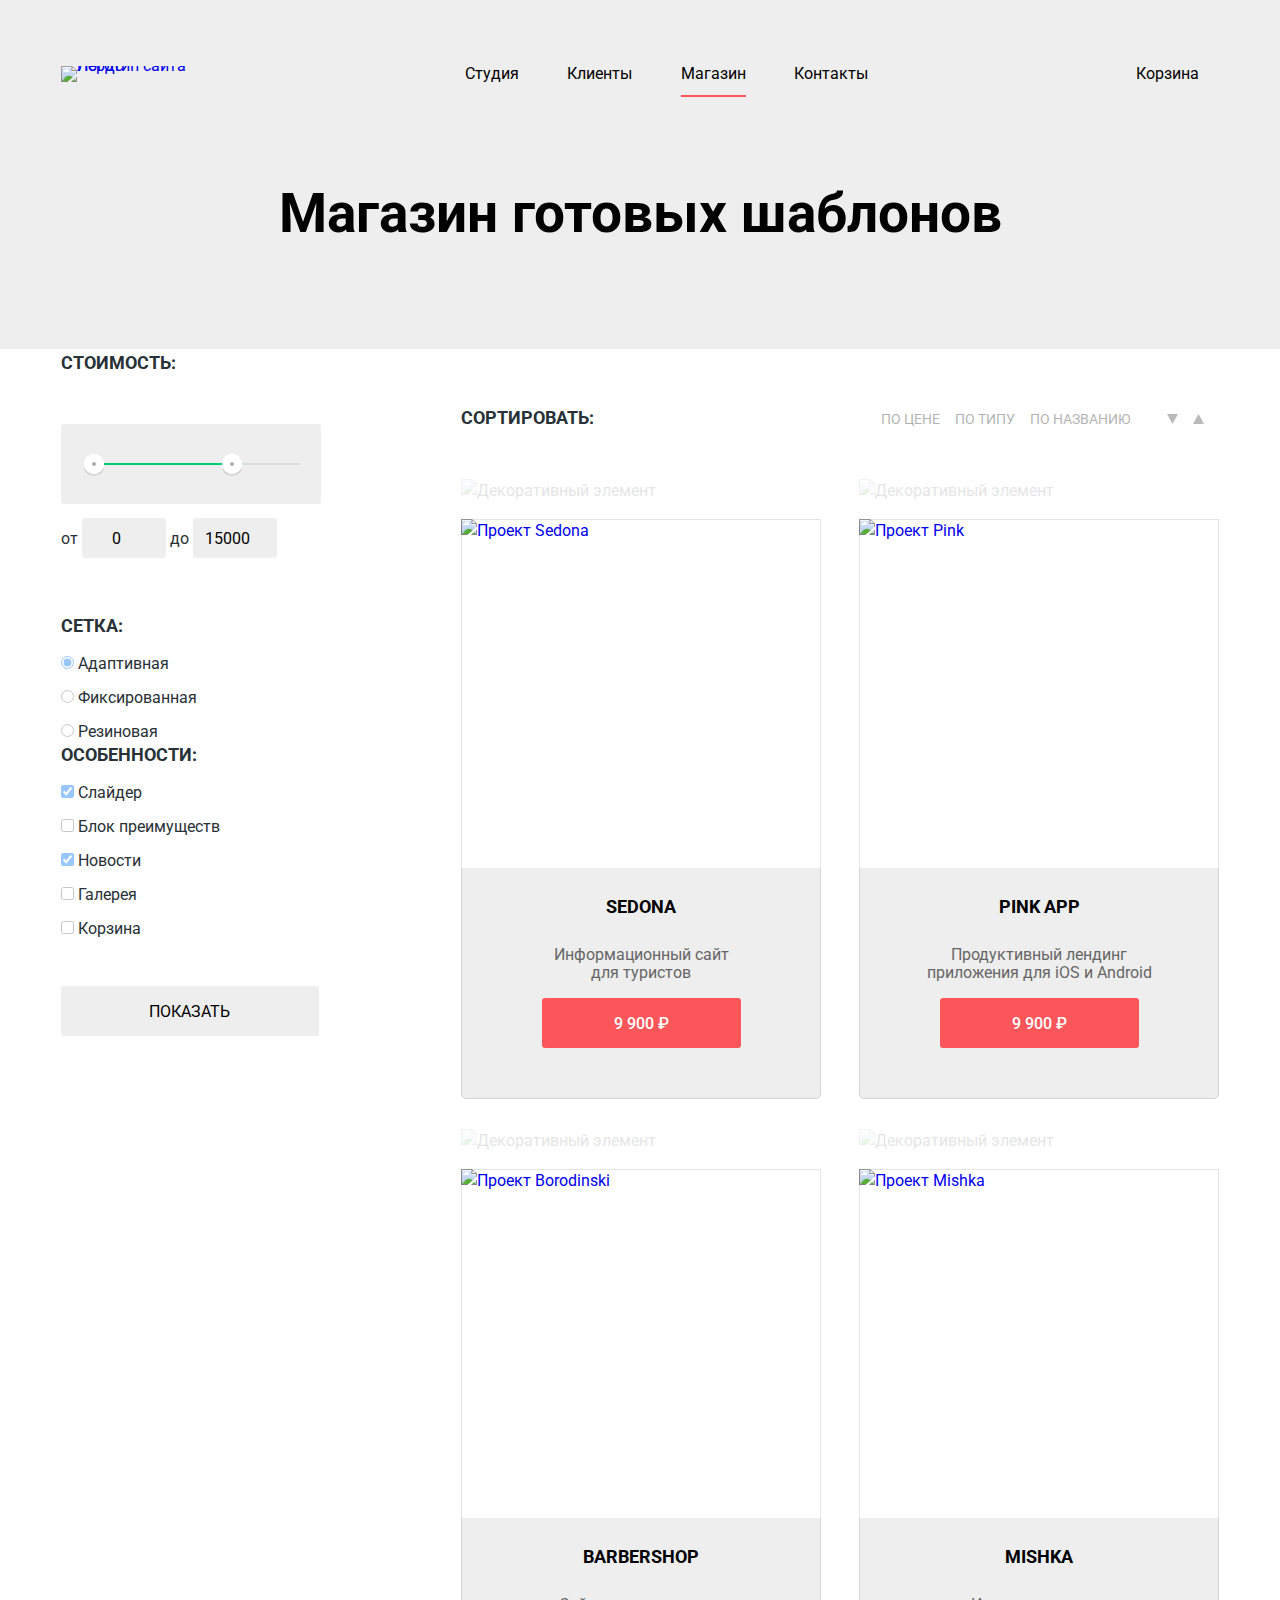
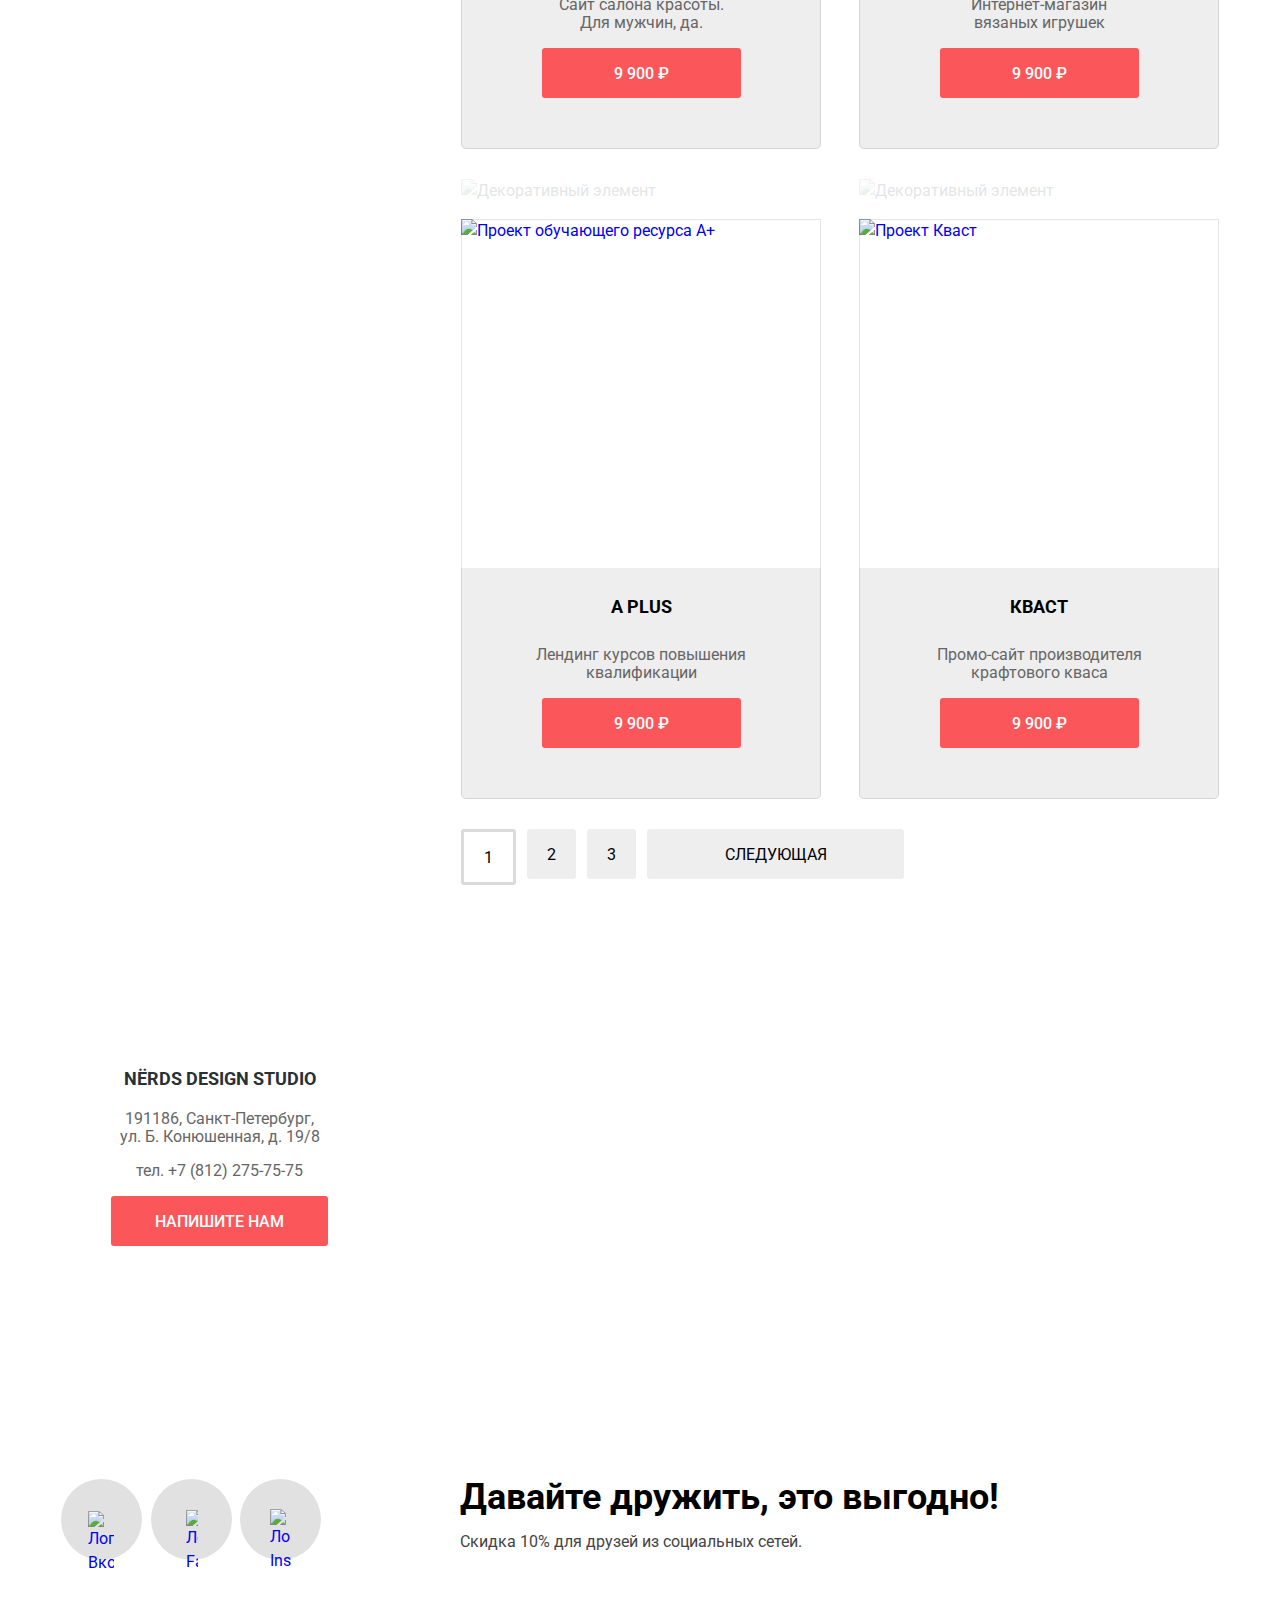
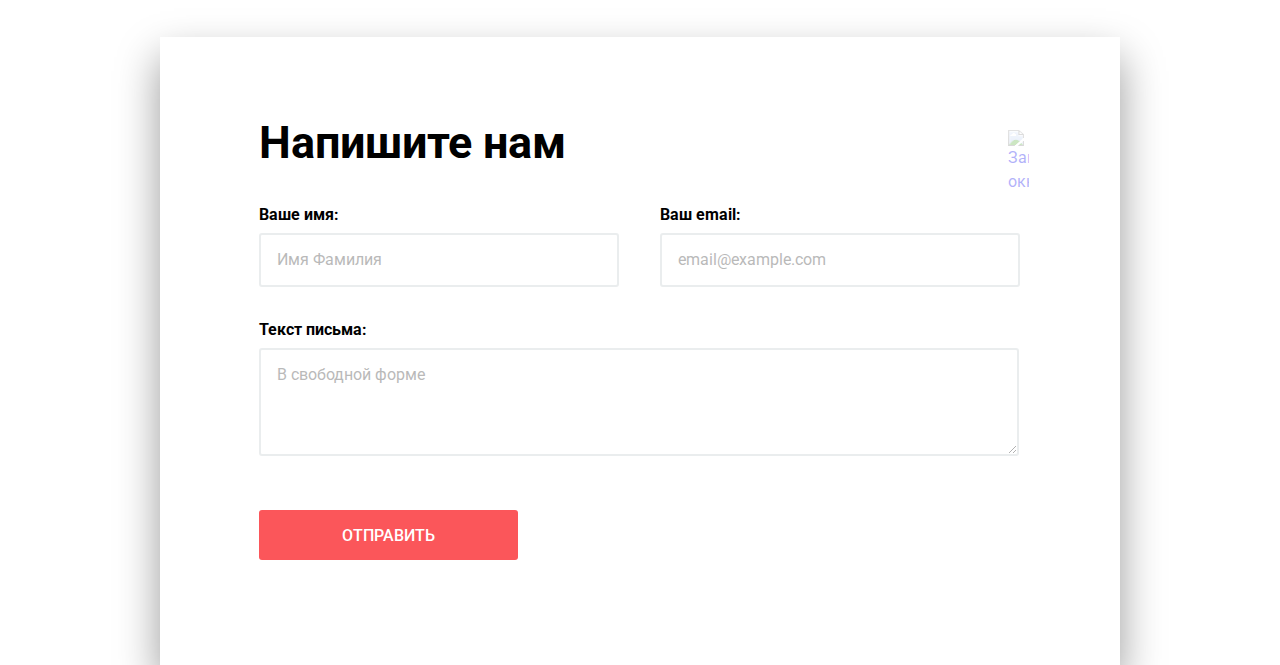
==== commit 99d1fefe: "Правки" ====
--- a/catalog.html
+++ b/catalog.html
@@ -176,15 +176,15 @@
                   <img src="img/img-barbershop-1.jpg" class="card" width="360" height="580" alt="Проект Borodinski">
                 </a>
               </div>
-            </div>
-            <!-- попап с ценником -->
-            <div class="announcement">
-              <a href="#">
-                <h4>Barbershop</h4>
-              </a>
-              <p>Сайт салона красоты.<br>
-                Для мужчин, да. </p>
-              <button type="button">9 900 ₽</button>
+                <!-- попап с ценником -->
+              <div class="announcement">
+                <a href="#">
+                  <h4>Barbershop</h4>
+                </a>
+                <p>Сайт салона красоты.<br>
+                  Для мужчин, да. </p>
+                <button type="button">9 900 ₽</button>
+              </div>
             </div>
           </li>
           <li class="catalog-item">
@@ -266,15 +266,17 @@
     </div>
     <section class="map">
       <div class="map-image">
-        <img src="img/map-1.png" width="1440" height="416" alt="Карта с координатами компании">
-        <img src="img/map-marker-1.png" class="map-marker" width="231" height="190" alt="Маркер компании">
-      </div>
-      <div class="contacts">
-        <h2>NЁRDS DESIGN STUDIO</h2>
-        <p>191186, Санкт-Петербург,<br>
-          ул. Б. Конюшенная, д. 19/8</p>
-        <p>тел. +7 (812) 275-75-75</p>
-        <a href="#">Напишите нам</a>
+        <iframe src="https://www.google.com/maps/embed?pb=!1m18!1m12!1m3!1d1998.6036253002735!2d30.320858715590237!3d59.938719169054785!2m3!1f0!2f0!3f0!3m2!1i1024!2i768!4f13.1!3m3!1m2!1s0x4696310fca145cc1%3A0x42b32648d8238007!2z0JHQvtC70YzRiNCw0Y8g0JrQvtC90Y7RiNC10L3QvdCw0Y8g0YPQuy4sIDE5LzgsINCh0LDQvdC60YIt0J_QtdGC0LXRgNCx0YPRgNCzLCAxOTExODY!5e0!3m2!1sru!2sru!4v1591626314459!5m2!1sru!2sru" width="100%" height="416" frameborder="0" style="border:0;" allowfullscreen="" aria-hidden="false" tabindex="0"></iframe>
+        <!-- <img src="img/map-marker-1.png" class="map-marker" width="231" height="190" alt="Маркер компании"> -->
+      </div>
+      <div class="map-inner container">
+        <div class="contacts">
+          <h2>NЁRDS DESIGN STUDIO</h2>
+          <p>191186, Санкт-Петербург,<br>
+            ул. Б. Конюшенная, д. 19/8</p>
+          <p>тел. +7 (812) 275-75-75</p>
+          <a href="#">Напишите нам</a>
+        </div>
       </div>
     </section>
   </main>
--- a/css/style.css
+++ b/css/style.css
@@ -283,7 +283,8 @@
 }
 
 .slider-controls .current {
-  background-image: url(../img/Ellipse-5.svg);
+  border: 5px solid white;
+  box-shadow: inset 0 0 0 2px var(--grey8);
 }
 
 .suggestions::after {
@@ -803,6 +804,7 @@
   margin: 0 auto;
   padding: 0;
   padding-top: 87px;
+  padding-bottom: 108px;
 }
 
 .catalog-content {
@@ -1089,20 +1091,18 @@
 
 .common-element {
   border-radius: 5px;
-  height: 620px;
   width: 360px;
 }
-
 
 .shadow {
   position: relative;
 }
 
 .catalog-item .shadow::before {
- position: absolute;
- content: "";
- display: block;
- top: 0;
+  position: absolute;
+  content: "";
+  display: block;
+  top: 0;
   bottom:0;
   right:0;
   left:0;
@@ -1118,11 +1118,10 @@
 }
 
 
-.catalog-item:focus,
-.catalog-item:hover {
+.common-element:focus,
+.common-element:hover {
   box-shadow: 0px 6px 15px rgba(0, 1, 1, 0.25);
-  opacity: 1;
-  border: 0px;
+  border: 0;
   margin: 0;
 }
 
@@ -1131,9 +1130,16 @@
   border: 0;
 }
 
+.catalog-item .card {
+  height: 580px;
+  display: block;
+  border-bottom-left-radius: 5px;
+  border-bottom-right-radius: 5px;
+}
+
 .catalog-item .announcement {
   position: absolute;
-  bottom: 0px;
+  bottom: 0;
   z-index: -10;
   width: 360px;
   min-height: 231px;
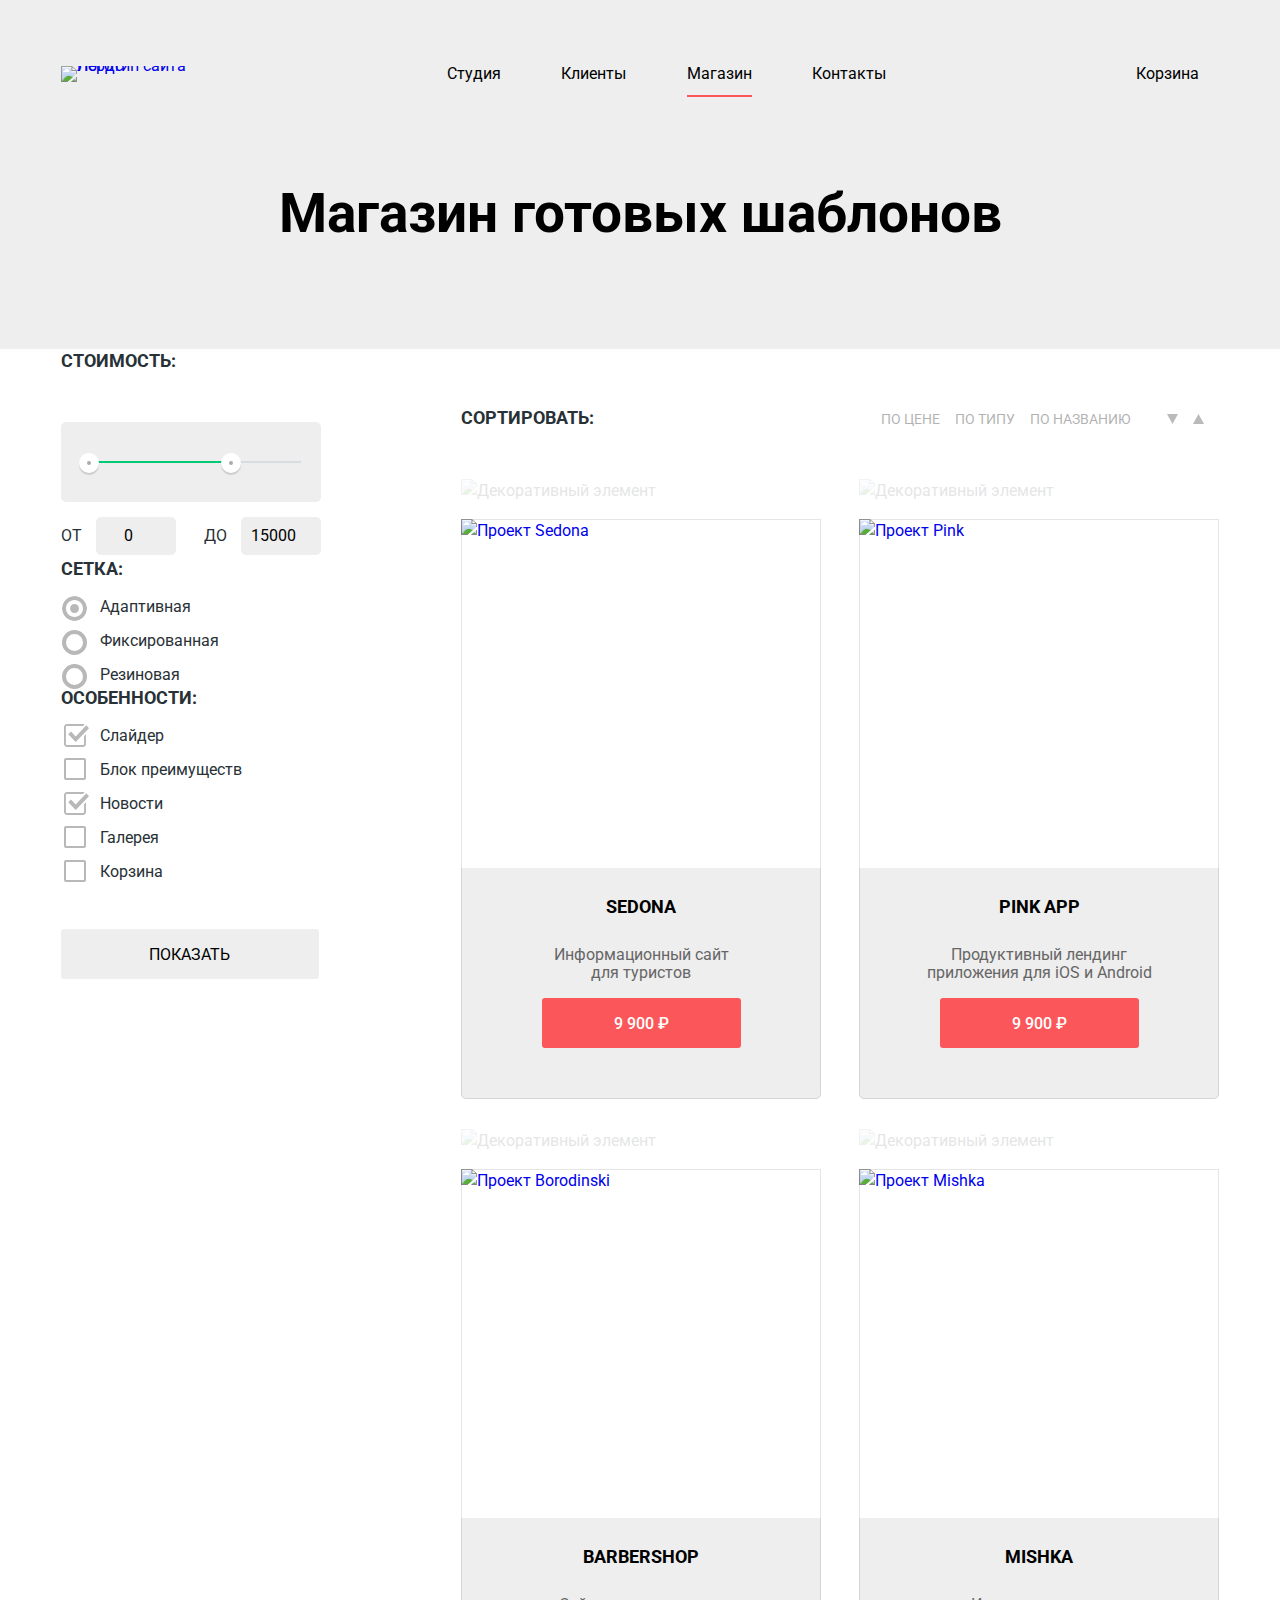
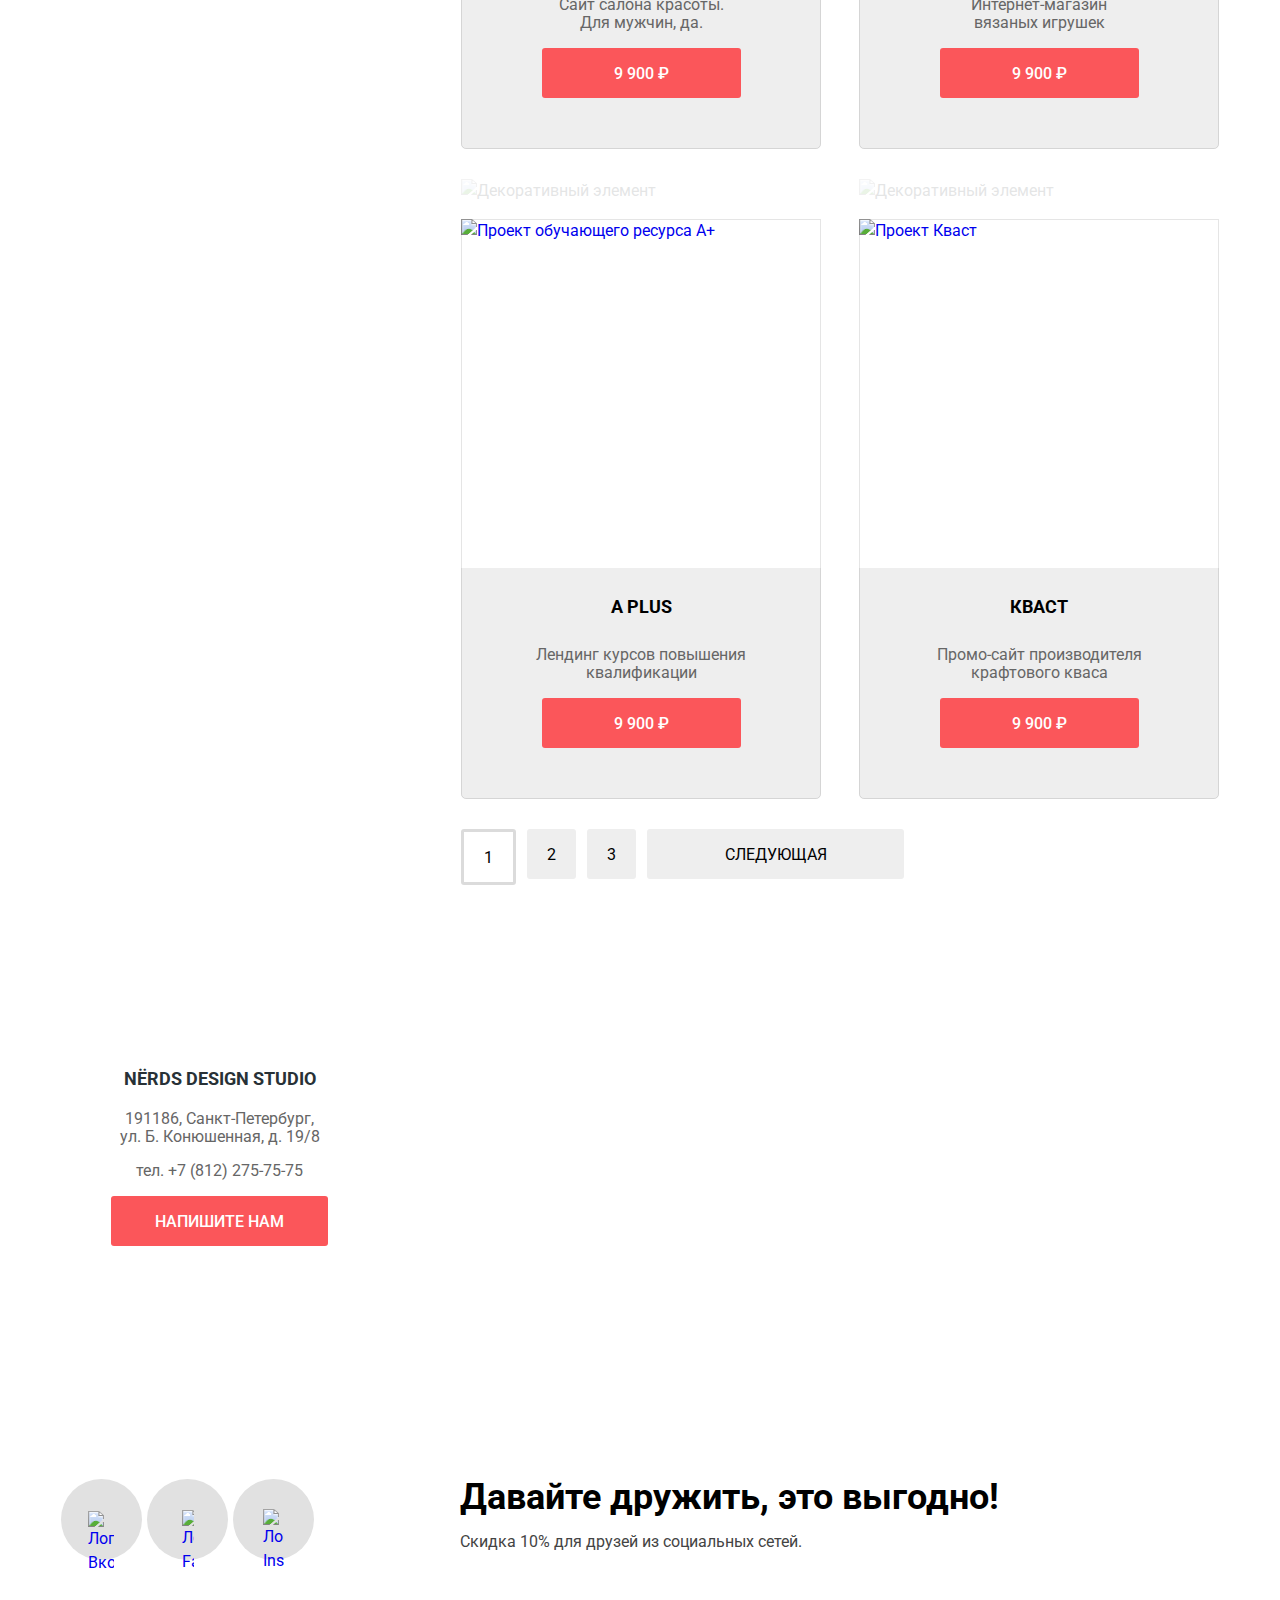
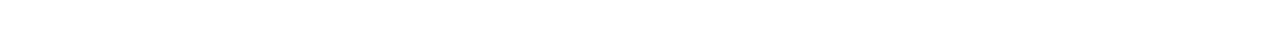
==== commit 653d8547: "Завершение разметки." ====
--- a/catalog.html
+++ b/catalog.html
@@ -38,38 +38,39 @@
       <div class="aside-bar">
         <aside class="main-aside">
           <form class="filter" action="https://echo.htmlacademy.ru" method="get">
-            <fieldset class="price">
-              <legend class="legend">Стоимость:</legend>
-              <div class="range">
-                <div class="line-1">
-                  <div class="line-2">
-                    <div class="point-left">
-                      <img src="img/filter-button.svg" class="ellipse-1" width="20px" hight="20px">
-                    </div>
-                    <div class="point-right">
-                      <img src="img/filter-button.svg" class="ellipse-2" width="20px" hight="20px">
-                    </div>
+            <fieldset class="filter-item">
+              <legend>Стоимость:</legend>
+              <div class="range-filter">
+                <div class="range-controls">
+                  <div class="scale">
+                    <div class="bar"></div>
                   </div>
+                  <div class="toggle toggle-min"></div>
+                  <div class="toggle toggle-max"></div>
                 </div>
-              </div>
-              <label for="price-from">от</label>
-              <input type="number" id="price-from" min="0" max="15000" step="50" value="0">
-              <label for="price-to">до</label>
-              <input type="number" id="price-to" min="0" max="15000" step="50" value="15000">
+                <div class="price-controls">
+                  <label class="min-price">
+                    от <input type="number" name="min-price" value="0">
+                  </label>
+                  <label class="max-price">
+                    до <input type="number" name="max-price" value="15000">
+                  </label>
+                </div>
+              </div>
             </fieldset>
             <fieldset>
-              <legend>Сетка:</legend>
+              <legend class="filter-net">Сетка:</legend>
               <ul class="net-list">
                 <li class="net-item">
-                  <input type="radio" class="filter-input" name="catalog" id="filter-adapt-net" checked>
+                  <input type="radio" class="visually-hidden filter-input-radio filter-input" name="catalog" id="filter-adapt-net" checked>
                   <label for="filter-adapt-net">Адаптивная</label>
                 </li>
                 <li class="net-item">
-                  <input type="radio" class="filter-input" name="catalog" id="filter-fix-net">
+                  <input type="radio" class="visually-hidden filter-input-radio filter-input" name="catalog" id="filter-fix-net">
                   <label for="filter-fix-net">Фиксированная</label>
                 </li>
                 <li class="net-item">
-                  <input type="radio" class="filter-input" name="catalog" id="filter-stretch-net">
+                  <input type="radio" class="visually-hidden filter-input-radio filter-input" name="catalog" id="filter-stretch-net">
                   <label for="filter-stretch-net">Резиновая</label>
                 </li>
               </ul>
@@ -78,23 +79,23 @@
               <legend class="legend-features">Особенности:</legend>
               <ul class="features-list">
                 <li class="features-item">
-                  <input type="checkbox" class="filter-input" name="slider" id="filter-slider" checked>
+                  <input type="checkbox" class="visually-hidden filter-input-checkbox filter-input" name="slider" id="filter-slider" checked>
                   <label for="filter-slider">Слайдер</label>
                 </li>
                 <li class="features-item">
-                  <input type="checkbox" class="filter-input" name="benefits-block" id="filter-benefits-block">
+                  <input type="checkbox" class="visually-hidden filter-input-checkbox filter-input" name="benefits-block" id="filter-benefits-block">
                   <label for="filter-benefits-block">Блок преимуществ</label>
                 </li>
                 <li class="features-item">
-                  <input type="checkbox" class="filter-input" name="news" id="filter-news" checked>
+                  <input type="checkbox" class="visually-hidden filter-input-checkbox filter-input" name="news" id="filter-news" checked>
                   <label for="filter-news">Новости</label>
                 </li>
                 <li class="features-item">
-                  <input type="checkbox" class="filter-input" name="gallery" id="filter-gallery">
+                  <input type="checkbox" class="visually-hidden filter-input-checkbox filter-input" name="gallery" id="filter-gallery">
                   <label for="filter-gallery">Галерея</label>
                 </li>
                 <li class="features-item">
-                  <input type="checkbox" class="filter-input" name="basket" id="filter-basket">
+                  <input type="checkbox" class="visually-hidden filter-input-checkbox filter-input" name="basket" id="filter-basket">
                   <label for="filter-basket">Корзина</label>
                 </li>
               </ul>
@@ -176,7 +177,7 @@
                   <img src="img/img-barbershop-1.jpg" class="card" width="360" height="580" alt="Проект Borodinski">
                 </a>
               </div>
-                <!-- попап с ценником -->
+              <!-- попап с ценником -->
               <div class="announcement">
                 <a href="#">
                   <h4>Barbershop</h4>
@@ -220,10 +221,11 @@
             <!-- попап с ценником -->
             <div class="announcement">
               <a href="#">
-                <h4>А plus</h4><a>
-                  <p>Лендинг курсов повышения<br>
-                    квалификации </p>
-                  <button type="button">9 900 ₽</button>
+                <h4>А plus</h4>
+              </a>
+              <p>Лендинг курсов повышения<br>
+                квалификации </p>
+              <button type="button">9 900 ₽</button>
             </div>
           </li>
           <li class="catalog-item">
@@ -266,8 +268,9 @@
     </div>
     <section class="map">
       <div class="map-image">
-        <iframe src="https://www.google.com/maps/embed?pb=!1m18!1m12!1m3!1d1998.6036253002735!2d30.320858715590237!3d59.938719169054785!2m3!1f0!2f0!3f0!3m2!1i1024!2i768!4f13.1!3m3!1m2!1s0x4696310fca145cc1%3A0x42b32648d8238007!2z0JHQvtC70YzRiNCw0Y8g0JrQvtC90Y7RiNC10L3QvdCw0Y8g0YPQuy4sIDE5LzgsINCh0LDQvdC60YIt0J_QtdGC0LXRgNCx0YPRgNCzLCAxOTExODY!5e0!3m2!1sru!2sru!4v1591626314459!5m2!1sru!2sru" width="100%" height="416" frameborder="0" style="border:0;" allowfullscreen="" aria-hidden="false" tabindex="0"></iframe>
-        <!-- <img src="img/map-marker-1.png" class="map-marker" width="231" height="190" alt="Маркер компании"> -->
+        <iframe
+          src="https://www.google.com/maps/embed?pb=!1m18!1m12!1m3!1d1998.6036253002735!2d30.320858715590237!3d59.938719169054785!2m3!1f0!2f0!3f0!3m2!1i1024!2i768!4f13.1!3m3!1m2!1s0x4696310fca145cc1%3A0x42b32648d8238007!2z0JHQvtC70YzRiNCw0Y8g0JrQvtC90Y7RiNC10L3QvdCw0Y8g0YPQuy4sIDE5LzgsINCh0LDQvdC60YIt0J_QtdGC0LXRgNCx0YPRgNCzLCAxOTExODY!5e0!3m2!1sru!2sru!4v1592579437157!5m2!1sru!2sru"
+          width="100%" height="416" allowfullscreen="" title="Офис компании по адресу Санкт-Петербург, ул. Б. Конюшенная, д. 19/8"></iframe>
       </div>
       <div class="map-inner container">
         <div class="contacts">
--- a/css/style.css
+++ b/css/style.css
@@ -19,6 +19,7 @@
   --grey7: #DBDBDB;
   --grey8: #C1C1C1;
   --grey9: #C4C4C4;
+  --grey10: #ababab;
   --basic-white: #ffffff;
   --basic-light-black: #444444;
   --basic-dark-black: #000000;
@@ -126,7 +127,7 @@
   padding: 0;
   display: flex;
   flex-wrap: wrap;
-  justify-content: space-evenly;
+  justify-content: space-around;
   flex-grow: 1;
   width: 560px;
 }
@@ -400,6 +401,7 @@
 
 .information {
   margin-top: 34px;
+  max-width: 651px;
 }
 
 .information-main {
@@ -409,7 +411,6 @@
   color: var(--basic-dark-black);
   margin: 0;
   padding: 0;
-  max-width: 651px;
 }
 
 .information-more {
@@ -422,10 +423,25 @@
 
 .offers-list {
   list-style: none;
-  list-style-image: url(img/Rectangle 12.svg) 25px 2px;
-}
-
-.intradaction {
+  margin: 0;
+  padding: 0;
+}
+
+.offers-item {
+  display: flex;
+  align-items: center;
+  margin-bottom: 24px;
+}
+
+.offers-item::before {
+  content: "";
+  min-width: 25px;
+  height: 2px;
+  background-color: var(--basic-red);
+  margin-right: 12px;
+}
+
+.intraduction {
   text-align: center;
   text-transform: uppercase;
   font-weight: bold;
@@ -441,6 +457,8 @@
   margin: 0;
   padding: 0;
   display: flex;
+  flex-wrap: wrap;
+  justify-content: center;
 }
 
 .statistics-list .number {
@@ -456,7 +474,6 @@
   top: -15px;
   font-weight: bold;
   font-size: 26px;
-  line-height: 40px;
   color: var(--basic-dark-black);
 }
 
@@ -464,7 +481,7 @@
   line-height: 18px;
   margin: 0;
   padding: 0;
-  max-width: 125px;
+  max-width: 120px;
   text-align: left;
 }
 
@@ -482,6 +499,7 @@
 .clients-item {
   width: 25%;
   display: flex;
+  flex-wrap: wrap;
   align-items: center;
   justify-content: space-between;
   position: relative;
@@ -538,20 +556,14 @@
   right: 0;
   left: 0;
   bottom: 0;
-  background-image: url(../img/map-1.png);
+  background-image: url(../img/group-12.png);
   background-repeat: no-repeat;
   background-position: center;
 }
 
-/*Подключим с JS
- .map-image .map-marker{
-  z-index: 0;
-  position: absolute;
-  display: block;
-  background: transparent;
-  top: 86px;
-  left: 822px;
-} */
+.map-image iframe {
+  border: none;
+}
 
 .contacts {
   max-width: 319px;
@@ -611,7 +623,8 @@
   margin: 0;
   padding: 0;
   display: flex;
-  justify-content: space-between;
+  flex-wrap: wrap;
+  justify-content: start;
   width: 260px;
   margin-right: 139px;
 }
@@ -620,6 +633,7 @@
   display: flex;
   width: 81px;
   height: 81px;
+  margin-right: 5px;
   border-radius: 50%;
   background-color: var(--grey1);
 }
@@ -653,6 +667,7 @@
 .sale {
   font: inherit;
   text-align: left;
+  max-width: 660px;
 }
 
 .sale h2 {
@@ -683,11 +698,16 @@
 }
 
 .connection {
+  display: none;
+  position: absolute;
+  top: 1727px;
+  left: 0;
+  right:0;
+  margin: auto;
   font: inherit;
-  background-color: transparent;
+  background-color: var(--basic-white);
   border: none;
   width: 960px;
-  margin: 0 auto;
   box-shadow: 0px 20px 40px rgba(0, 0, 0, 0.4);
 }
 
@@ -825,7 +845,8 @@
   font-size: 18px;
 }
 
-.legend {
+.legend,
+.filter-net {
   display: block;
   margin-top: 55px;
 }
@@ -853,84 +874,173 @@
 }
 
 /* Плашка с бегунками*/
-.range {
+.filter-item {
+  margin: 55px 0;
+  padding: 0;
+  border: none;
+}
+
+.range-filter {
+  width: 260px;
+  margin-top: 49px;
+}
+
+.filter-item legend {
+  font-size: 18px;
+  line-height: 24px;
+  text-transform: uppercase;
+  font-weight: 700;
+  margin: 55px 0 0;
+}
+
+.range-controls {
+  position: relative;
+  height: 41px;
+  margin-bottom: 15px;
+  padding-top: 39px;
+  padding-right: 20px;
+  padding-left: 20px;
   background-color: var(--basic-light-grey);
-  border-radius: 3px;
-  width: 260px;
-  height: 80px;
-  margin: 48px 0 14px;
-}
-
-.range .line-1 {
-  background-color: var(--grey4);
-  top: 39px;
-  margin-left: 33px;
-  position: relative;
-  width: 205px;
+  border-radius: 5px;
+}
+
+.range-controls .scale {
   height: 2px;
-}
-
-.line-1 .line-2 {
-  background-color: var(--basic-green);
-  position: absolute;
-  width: 138px;
-  left: 0px;
-  right: 25px;
+  background: var(--grey4) ;
+}
+
+.range-controls .bar {
+  width: 70%;
   height: 2px;
-}
-
-.point-left,
-.point-right {
-  style: none;
-  background-image: url(../img/filter-button.svg);
-  width: 20px;
-  height: 20px;
-  top: -9px;
-  position: absolute;
+  background: var(--basic-green);
+}
+
+.range-controls .toggle {
+  position: absolute;
+  top: 31px;
+  left: 0;
+  width: 4px;
+  height: 4px;
+  padding: 0;
+  border: 8px solid var(--basic-white);
+  background-color: var(--grey10);
+  border-radius: 50%;
+  box-shadow: 0 2px 1px 0 rgba(0, 0, 0, 0.15);;
   cursor: pointer;
 }
 
-.point-right {
-  right: -10px;
-}
-
-.point-left {
-  left: -10px;
-}
-
-.price input {
-  width: 80px;
-  height: 38px;
-  border: 0;
-  border-radius: 3px;
+.range-controls .toggle-min {
+  left: 18px;
+}
+
+.range-controls .toggle-max {
+  left: 160px;
+}
+
+.price-controls {
+  display: flex;
+  justify-content: space-between;
+}
+
+.price-controls label {
+  text-transform: uppercase;
+  font-family: inherit;
+}
+
+.price-controls input {
+  width: 60px;
+  padding: 10px;
+  margin-left: 10px;
+  text-align: center;
+  border: none;
+  border-radius: 5px;
   background-color: var(--basic-light-grey);
-  text-align: center;
-  margin-bottom: 54px;
+  font-family: inherit;
+  font-size: inherit;
 }
 
 .net-item,
 .features-item {
   padding: 15px 0 0 0;
+  padding-left: 39px;
 }
 
 .filter ul {
   line-height: 19px;
-  margin: 0;
-  padding: 0;
-}
-
-.filter-input {
+  list-style: none;
+  margin: 0;
+  padding: 0;
+}
+
+.features-item label,
+.net-item label {
+  position: relative;
+  display: block;
+  cursor: pointer;
+  user-select: none;
+}
+
+.filter-input-checkbox + label::before {
+  content: "";
+  position: absolute;
+  left: -36px;
+  top: -2px;
+  width: 18px;
+  height: 18px;
+  border: 2px solid var(--black1);
+  border-radius: 2px;
   opacity: 0.4;
-  color: var(--black1);
-}
-
-.filter-input:hover,
-.filter-input:focus {
+}
+
+.filter-input-checkbox:checked + label::before {
+  content: "";
+  position: absolute;
+  top: -2px;
+  left: -36px;
+  width: 25px;
+  height: 23px;
+  border: none;
+  background-image: url(../img/checkbox-on.svg);
+  background-repeat: no-repeat;
+  background-position: 0 0;
+}
+
+.filter-input-radio + label::before {
+  content: "";
+  position: absolute;
+  left: -38px;
+  top: -1px;
+  width: 17px;
+  height: 17px;
+  border: 4px solid var(--black1);
+  border-radius: 50%;
+  opacity: 0.4;
+}
+
+.filter-input-radio:checked + label::before {
+  content: "";
+  position: absolute;
+  top: -1px;
+  left: -38px;
+  width: 25px;
+  height: 25px;
+  background-image: url(../img/radio-on.svg);
+  background-repeat: no-repeat;
+  background-position: 0 0;
+  border: 0;
+  opacity: 0.4;
+}
+
+.filter-input-checkbox:hover + label::before,
+.filter-input-checkbox:focus + label::before,
+.filter-input-radio:hover + label::before,
+.filter-input-radio:focus + label::before {
   opacity: 1;
   color: var(--black1);
 }
 
-.filter-input:disabled {
+.filter-input-checkbox:disabled + label::before,
+.filter-input-radio:disabled + label::before {
   opacity: 0.1;
   color: var(--black1);
 }
@@ -968,6 +1078,7 @@
   margin: 0;
   padding: 0;
   display: flex;
+  flex-wrap: wrap;
 }
 
 .sorting-list a {
@@ -1004,6 +1115,7 @@
   margin: 0;
   padding: 0;
   display: flex;
+  flex-wrap: wrap;
   margin-bottom: 60px;
 }
 
@@ -1096,6 +1208,7 @@
 
 .shadow {
   position: relative;
+  object-fit: contain;
 }
 
 .catalog-item .shadow::before {
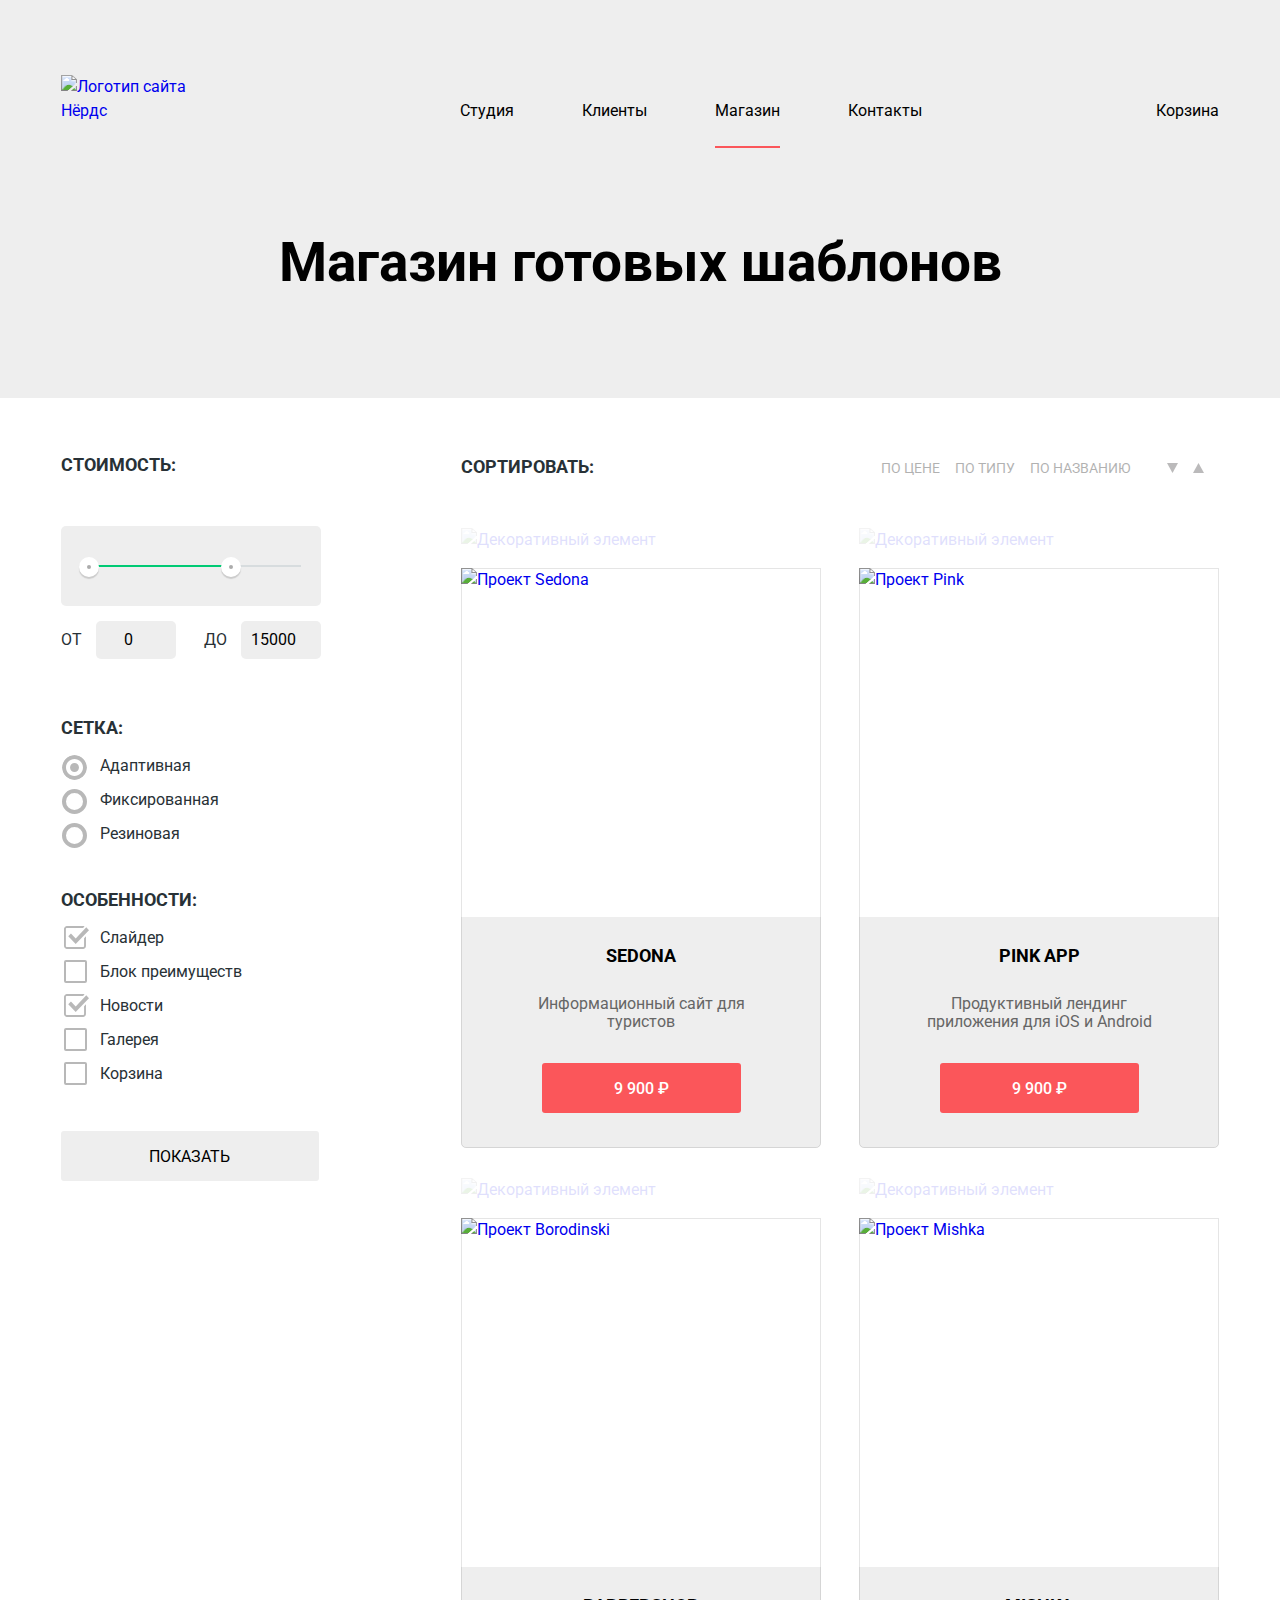
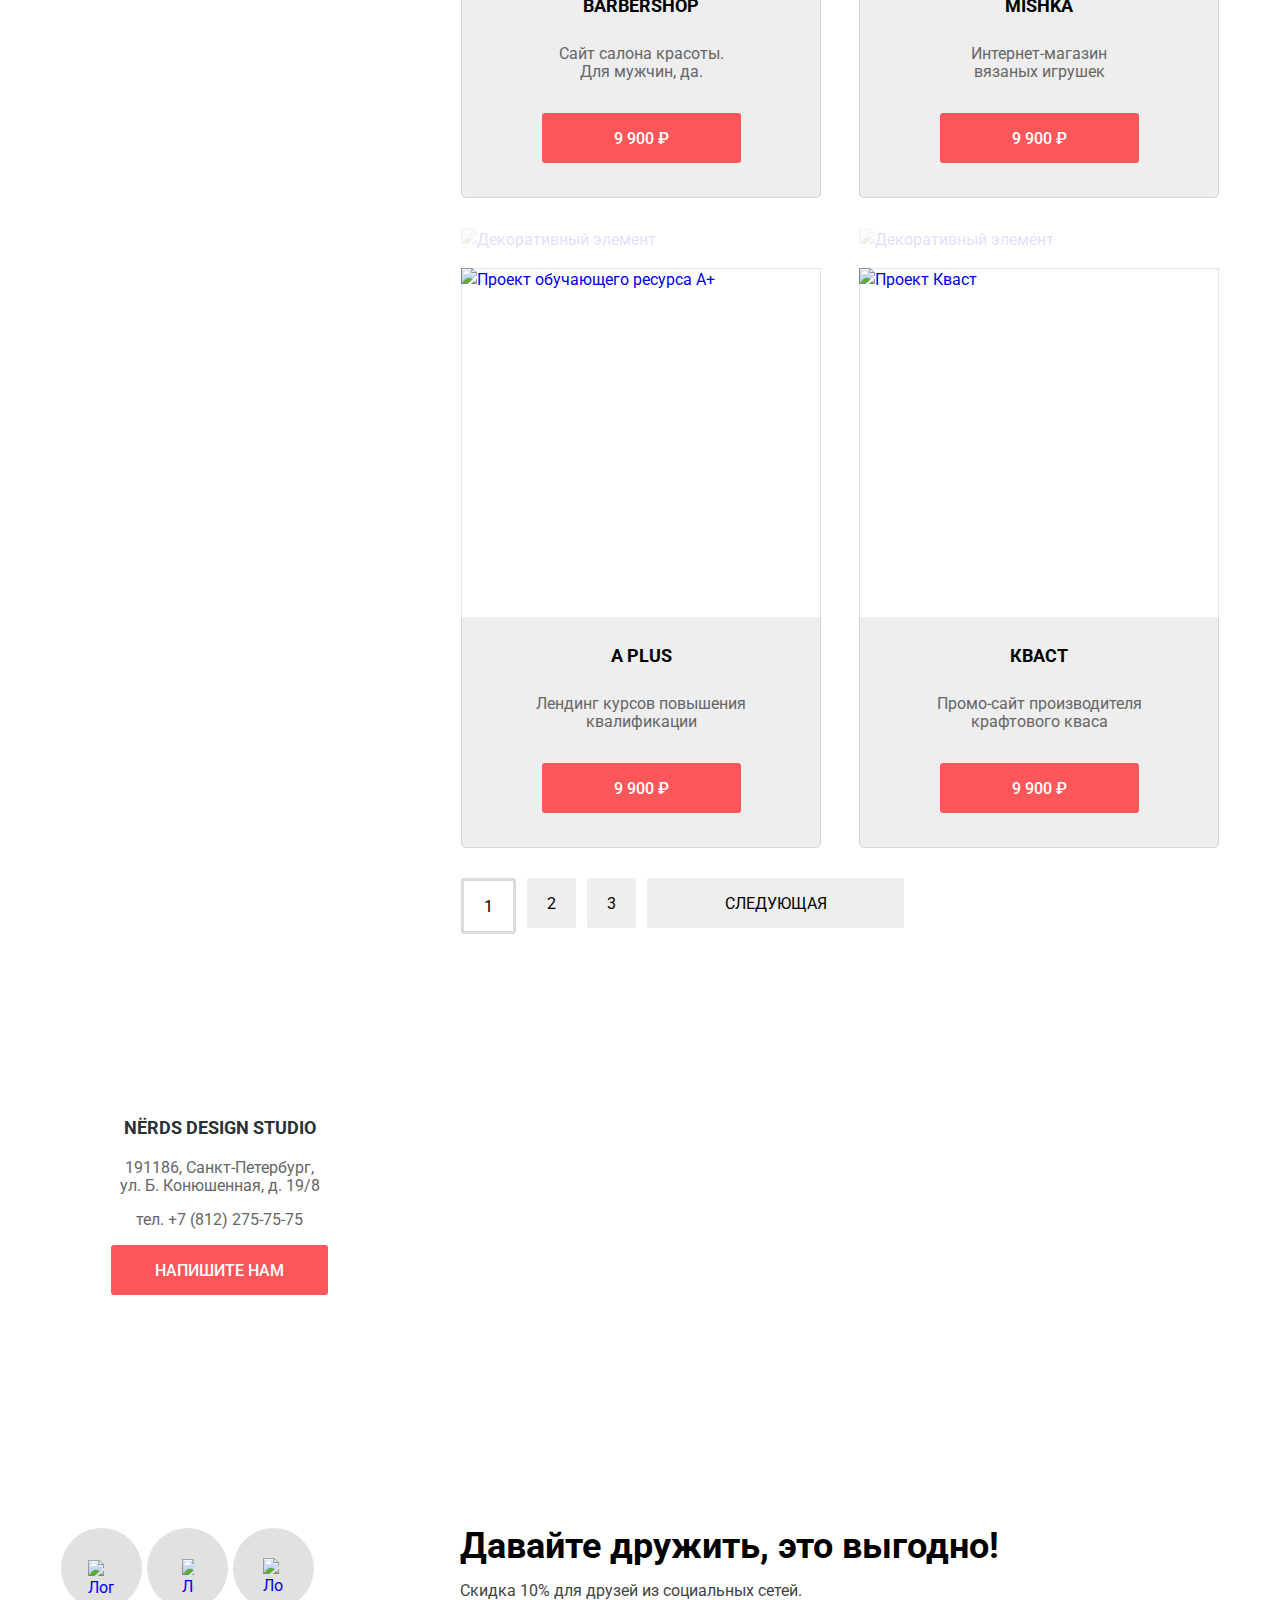
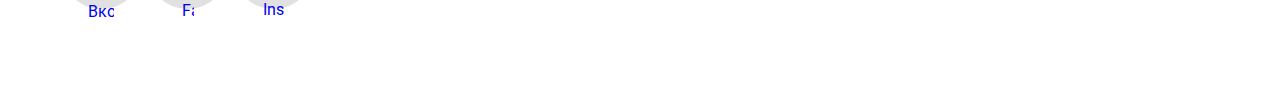
==== commit b76d70db: "Завершение вёрстки." ====
--- a/catalog.html
+++ b/catalog.html
@@ -36,235 +36,204 @@
     </div>
     <div class="catalog-content container">
       <div class="aside-bar">
-        <aside class="main-aside">
-          <form class="filter" action="https://echo.htmlacademy.ru" method="get">
-            <fieldset class="filter-item">
-              <legend>Стоимость:</legend>
-              <div class="range-filter">
-                <div class="range-controls">
-                  <div class="scale">
-                    <div class="bar"></div>
-                  </div>
-                  <div class="toggle toggle-min"></div>
-                  <div class="toggle toggle-max"></div>
-                </div>
-                <div class="price-controls">
-                  <label class="min-price">
-                    от <input type="number" name="min-price" value="0">
-                  </label>
-                  <label class="max-price">
-                    до <input type="number" name="max-price" value="15000">
-                  </label>
-                </div>
+        <form class="filter" action="https://echo.htmlacademy.ru" method="get">
+          <fieldset class="filter-item">
+            <legend>Стоимость:</legend>
+            <div class="range-filter">
+              <div class="range-controls">
+                <div class="scale">
+                  <div class="bar"></div>
+                </div>
+                <div class="toggle toggle-min"></div>
+                <div class="toggle toggle-max"></div>
               </div>
-            </fieldset>
-            <fieldset>
-              <legend class="filter-net">Сетка:</legend>
-              <ul class="net-list">
-                <li class="net-item">
-                  <input type="radio" class="visually-hidden filter-input-radio filter-input" name="catalog" id="filter-adapt-net" checked>
-                  <label for="filter-adapt-net">Адаптивная</label>
-                </li>
-                <li class="net-item">
-                  <input type="radio" class="visually-hidden filter-input-radio filter-input" name="catalog" id="filter-fix-net">
-                  <label for="filter-fix-net">Фиксированная</label>
-                </li>
-                <li class="net-item">
-                  <input type="radio" class="visually-hidden filter-input-radio filter-input" name="catalog" id="filter-stretch-net">
-                  <label for="filter-stretch-net">Резиновая</label>
-                </li>
-              </ul>
-            </fieldset>
-            <fieldset>
-              <legend class="legend-features">Особенности:</legend>
-              <ul class="features-list">
-                <li class="features-item">
-                  <input type="checkbox" class="visually-hidden filter-input-checkbox filter-input" name="slider" id="filter-slider" checked>
-                  <label for="filter-slider">Слайдер</label>
-                </li>
-                <li class="features-item">
-                  <input type="checkbox" class="visually-hidden filter-input-checkbox filter-input" name="benefits-block" id="filter-benefits-block">
-                  <label for="filter-benefits-block">Блок преимуществ</label>
-                </li>
-                <li class="features-item">
-                  <input type="checkbox" class="visually-hidden filter-input-checkbox filter-input" name="news" id="filter-news" checked>
-                  <label for="filter-news">Новости</label>
-                </li>
-                <li class="features-item">
-                  <input type="checkbox" class="visually-hidden filter-input-checkbox filter-input" name="gallery" id="filter-gallery">
-                  <label for="filter-gallery">Галерея</label>
-                </li>
-                <li class="features-item">
-                  <input type="checkbox" class="visually-hidden filter-input-checkbox filter-input" name="basket" id="filter-basket">
-                  <label for="filter-basket">Корзина</label>
-                </li>
-              </ul>
-            </fieldset>
-            <button class="show" type="submit">Показать</button>
-          </form>
-        </aside>
-      </div>
-      <div class="sorting">
-        <h2 class="legend">Сортировать:</h2>
-        <ul class="sorting-list">
-          <li class="sorting-item">
-            <a href="#">По цене</a>
-          </li>
-          <li class="sorting-item">
-            <a href="#">По типу</a>
-          </li>
-          <li class="sorting-item">
-            <a href="#">По названию</a>
-          </li>
-        </ul>
-        <ul class="sorting-list sorting-list-add">
-          <li class="sorting-item sorting-item-add">
-            <a href="#"><img src="img/icon-down-dir.svg" width="11" height="10" alt="По убыванию"></a>
-          </li>
-          <li class="sorting-item sorting-item-add">
-            <a href="#"><img src="img/icon-down-dir.svg" class="rotate-image" width="11" height="10" alt="По возрастанию"></a>
-          </li>
-        </ul>
-      </div>
-      <section class="catalog">
-        <ul class="catalog-list">
-          <li class="catalog-item">
-            <div class="common-element">
-              <img src="img/browser.svg" width="360" height="40" class="element" alt="Декоративный элемент">
-              <div class="shadow">
-                <a href="#">
+              <div class="price-controls">
+                <label class="min-price">
+                  от <input type="number" name="min-price" value="0">
+                </label>
+                <label class="max-price">
+                  до <input type="number" name="max-price" value="15000">
+                </label>
+              </div>
+            </div>
+          </fieldset>
+          <fieldset>
+            <legend class="filter-net">Сетка:</legend>
+            <ul class="net-list">
+              <li class="net-item">
+                <input type="radio" class="visually-hidden filter-input-radio filter-input" name="catalog" id="filter-adapt-net" checked>
+                <label for="filter-adapt-net">Адаптивная</label>
+              </li>
+              <li class="net-item">
+                <input type="radio" class="visually-hidden filter-input-radio filter-input" name="catalog" id="filter-fix-net">
+                <label for="filter-fix-net">Фиксированная</label>
+              </li>
+              <li class="net-item">
+                <input type="radio" class="visually-hidden filter-input-radio filter-input" name="catalog" id="filter-stretch-net">
+                <label for="filter-stretch-net">Резиновая</label>
+              </li>
+            </ul>
+          </fieldset>
+          <fieldset>
+            <legend class="legend-features">Особенности:</legend>
+            <ul class="features-list">
+              <li class="features-item">
+                <input type="checkbox" class="visually-hidden filter-input-checkbox filter-input" name="slider" id="filter-slider" checked>
+                <label for="filter-slider">Слайдер</label>
+              </li>
+              <li class="features-item">
+                <input type="checkbox" class="visually-hidden filter-input-checkbox filter-input" name="benefits-block" id="filter-benefits-block">
+                <label for="filter-benefits-block">Блок преимуществ</label>
+              </li>
+              <li class="features-item">
+                <input type="checkbox" class="visually-hidden filter-input-checkbox filter-input" name="news" id="filter-news" checked>
+                <label for="filter-news">Новости</label>
+              </li>
+              <li class="features-item">
+                <input type="checkbox" class="visually-hidden filter-input-checkbox filter-input" name="gallery" id="filter-gallery">
+                <label for="filter-gallery">Галерея</label>
+              </li>
+              <li class="features-item">
+                <input type="checkbox" class="visually-hidden filter-input-checkbox filter-input" name="basket" id="filter-basket">
+                <label for="filter-basket">Корзина</label>
+              </li>
+            </ul>
+          </fieldset>
+          <button class="show" type="submit">Показать</button>
+        </form>
+      </div>
+      <div class="main-content">
+        <div class="sorting">
+          <h2 class="legend">Сортировать:</h2>
+          <ul class="sorting-list">
+            <li class="sorting-item">
+              <a href="#">По цене</a>
+            </li>
+            <li class="sorting-item">
+              <a href="#">По типу</a>
+            </li>
+            <li class="sorting-item">
+              <a href="#">По названию</a>
+            </li>
+          </ul>
+          <ul class="sorting-list sorting-list-add">
+            <li class="sorting-item sorting-item-add">
+              <a href="#"><img src="img/icon-down-dir.svg" width="11" height="10" alt="По убыванию"></a>
+            </li>
+            <li class="sorting-item sorting-item-add">
+              <a href="#"><img src="img/icon-down-dir.svg" class="rotate-image" width="11" height="10" alt="По возрастанию"></a>
+            </li>
+          </ul>
+        </div>
+        <section class="catalog">
+          <ul class="catalog-list">
+            <li class="catalog-item">
+              <a href="#" class="common-element">
+                <img src="img/browser.svg" width="360" height="40" class="element" alt="Декоративный элемент">
+                <div class="shadow">
                   <h3 class="visually-hidden">Проект Sedona</h3>
                   <img src="img/img-sedona-1.jpg" class="card" width="360" height="580" alt="Проект Sedona">
-                </a>
-              </div>
-            </div>
-            <!-- попап с ценником -->
-            <div class="announcement">
-              <a href="#">
-                <h4>Sedona</h4>
-              </a>
-              <p>Информационный сайт<br>
-                для туристов</p>
-              <button type="button">9 900 ₽</button>
-            </div>
-          </li>
-          <li class="catalog-item">
-            <div class="common-element">
-              <img src="img/browser.svg" width="360" height="40" class="element" alt="Декоративный элемент">
-              <div class="shadow">
-                <a href="#">
+                </div>
+                <!-- попап с ценником -->
+                <div class="announcement">
+                  <h4>Sedona</h4>
+                  <p>Информационный сайт для туристов</p>
+                  <div class="price">9 900 ₽</div>
+                </div>
+              </a>
+            </li>
+            <li class="catalog-item">
+              <a href="#" class="common-element">
+                <img src="img/browser.svg" width="360" height="40" class="element" alt="Декоративный элемент">
+                <div class="shadow">
                   <h3 class="visually-hidden">Проект Pink</h3>
                   <img src="img/img-pink-1.jpg" class="card" width="360" height="580" alt="Проект Pink">
-                </a>
-              </div>
-            </div>
-            <!-- попап с ценником -->
-            <div class="announcement">
-              <a href="#">
-                <h4>Pink app</h4>
-              </a>
-              <p>Продуктивный лендинг<br>
-                приложения для iOS и Android</p>
-              <button type="button">9 900 ₽</button>
-            </div>
-          </li>
-          <li class="catalog-item">
-            <div class="common-element">
-              <img src="img/browser.svg" width="360" height="40" class="element" alt="Декоративный элемент">
-              <div class="shadow">
-                <a href="#">
+                </div>
+                <!-- попап с ценником -->
+                <div class="announcement">
+                  <h4>Pink app</h4>
+                  <p>Продуктивный лендинг приложения для iOS и Android</p>
+                  <div class="price">9 900 ₽</div>
+                </div>
+              </a>
+            </li>
+            <li class="catalog-item">
+              <a href="#" class="common-element">
+                <img src="img/browser.svg" width="360" height="40" class="element" alt="Декоративный элемент">
+                <div class="shadow">
                   <h3 class="visually-hidden">Проект Borodinski</h3>
                   <img src="img/img-barbershop-1.jpg" class="card" width="360" height="580" alt="Проект Borodinski">
-                </a>
-              </div>
-              <!-- попап с ценником -->
-              <div class="announcement">
-                <a href="#">
+                </div>
+                <!-- попап с ценником -->
+                <div class="announcement">
                   <h4>Barbershop</h4>
-                </a>
-                <p>Сайт салона красоты.<br>
-                  Для мужчин, да. </p>
-                <button type="button">9 900 ₽</button>
-              </div>
-            </div>
-          </li>
-          <li class="catalog-item">
-            <div class="common-element">
-              <img src="img/browser.svg" width="360" height="40" class="element" alt="Декоративный элемент">
-              <div class="shadow">
-                <a href="#">
+                  <p>Сайт салона красоты.<br>Для мужчин, да. </p>
+                  <div class="price">9 900 ₽</div>
+                </div>
+              </a>
+            </li>
+            <li class="catalog-item">
+              <a href="#" class="common-element">
+                <img src="img/browser.svg" width="360" height="40" class="element" alt="Декоративный элемент">
+                <div class="shadow">
                   <h3 class="visually-hidden">Проект Mishka</h3>
                   <img src="img/img-mishka-1.jpg" class="card" width="360" height="580" alt="Проект Mishka">
-                </a>
-              </div>
-            </div>
-            <!-- попап с ценником -->
-            <div class="announcement">
-              <a href="#">
-                <h4>Mishka</h4>
-              </a>
-              <p>Интернет-магазин<br>
-                вязаных игрушек</p>
-              <button type="button">9 900 ₽</button>
-            </div>
-          </li>
-          <li class="catalog-item">
-            <div class="common-element">
-              <img src="img/browser.svg" width="360" height="40" class="element" alt="Декоративный элемент">
-              <div class="shadow">
-                <a href="#">
+                </div>
+                <!-- попап с ценником -->
+                <div class="announcement">
+                  <h4>Mishka</h4>
+                  <p>Интернет-магазин<br>вязаных игрушек</p>
+                  <div class="price">9 900 ₽</div>
+                </div>
+              </a>
+            </li>
+            <li class="catalog-item">
+              <a href="#" class="common-element">
+                <img src="img/browser.svg" width="360" height="40" class="element" alt="Декоративный элемент">
+                <div class="shadow">
                   <h3 class="visually-hidden">Проект обучающего ресурса А+</h3>
                   <img src="img/img-aplus-1.jpg" class="card" width="360" height="580" alt="Проект обучающего ресурса А+">
-                </a>
-              </div>
-            </div>
-            <!-- попап с ценником -->
-            <div class="announcement">
-              <a href="#">
-                <h4>А plus</h4>
-              </a>
-              <p>Лендинг курсов повышения<br>
-                квалификации </p>
-              <button type="button">9 900 ₽</button>
-            </div>
-          </li>
-          <li class="catalog-item">
-            <div class="common-element">
-              <img src="img/browser.svg" width="360" height="40" class="element" alt="Декоративный элемент">
-              <div class="shadow">
-                <a href="#">
+                </div>
+                <!-- попап с ценником -->
+                <div class="announcement">
+                  <h4>А plus</h4>
+                  <p>Лендинг курсов повышения квалификации </p>
+                  <div class="price">9 900 ₽</div>
+                </div>
+              </a>
+            </li>
+            <li class="catalog-item">
+              <a href="#" class="common-element">
+                <img src="img/browser.svg" width="360" height="40" class="element" alt="Декоративный элемент">
+                <div class="shadow">
                   <h3 class="visually-hidden">Проект Кваст</h3>
                   <img src="img/img-kvast-1.jpg" class="card" width="360" height="580" alt="Проект Кваст">
-                </a>
-              </div>
-            </div>
-            <!-- попап с ценником -->
-            <div class="announcement">
-              <a href="#">
-                <h4>Кваст</h4>
-              </a>
-              <p>Промо-сайт производителя<br>
-                крафтового кваса</p>
-              <button type="button">9 900 ₽</button>
-            </div>
-          </li>
-        </ul>
-        <ul class="page-list">
-          <!--Пагинация -->
-          <li class="page-item page-item-current">
-            <a>1</a>
-          </li>
-          <li class="page-item">
-            <a href="#">2</a>
-          </li>
-          <li class="page-item">
-            <a href="#">3</a>
-          </li>
-          <li class="page-item">
-            <a href="#" class="next">Следующая</a>
-          </li>
-        </ul>
-      </section>
+                </div>
+                <!-- попап с ценником -->
+                <div class="announcement">
+                  <h4>Кваст</h4>
+                  <p>Промо-сайт производителя крафтового кваса</p>
+                  <div class="price">9 900 ₽</div>
+                </div>
+              </a>
+            </li>
+          </ul>
+          <ul class="page-list">
+            <li class="page-item page-item-current">
+              <a>1</a>
+            </li>
+            <li class="page-item">
+              <a href="#">2</a>
+            </li>
+            <li class="page-item">
+              <a href="#">3</a>
+            </li>
+            <li class="page-item">
+              <a href="#" class="next">Следующая</a>
+            </li>
+          </ul>
+        </section>
+      </div>
     </div>
     <section class="map">
       <div class="map-image">
--- a/css/style.css
+++ b/css/style.css
@@ -76,12 +76,11 @@
 }
 
 .main-navigation {
- background-color: var(--basic-light-grey);
+  background-color: var(--basic-light-grey);
 }
 
 .main-navigation-inner {
   font-size: 16px;
-  line-height: 0px;
   color: var(--basic-dark-black);
   display: flex;
   flex-direction: row;
@@ -96,13 +95,14 @@
   position: relative;
   max-width: 140px;
   padding-left: 25px;
+  margin-top: 25px
 }
 
 .basket::before {
   content: "";
   position: absolute;
-  top: 20px;
-  left: -14px;
+  top: 30px;
+  left: -25px;
   width: 15px;
   height: 15px;
   background-image: url(../img/cart-icon.svg);
@@ -114,7 +114,6 @@
 .logo {
   width: 160px;
   height: 65px;
-  /*! padding-left: 35px; */
 }
 
 .logo:active {
@@ -135,11 +134,12 @@
 .nav-list a {
   color: var(--basic-dark-black);
   display: block;
-  padding: 25px 20px;
-}
-
-.nav-list-main a {
-  padding: 0;
+  padding: 25px 0;
+}
+
+.nav-item {
+  padding: 0;
+  margin: 25px 10px 0;
 }
 
 .nav-list a:focus,
@@ -163,7 +163,7 @@
   width: 100%;
   height: 2px;
   background-color: var(--basic-red);
-  bottom: -23px;
+  bottom: 0;
 }
 
 .common-slider {
@@ -488,6 +488,7 @@
 .clients-list {
   list-style: none;
   display: flex;
+  flex-wrap: wrap;
   justify-content: space-around;
   margin: 0;
   padding: 0;
@@ -500,6 +501,7 @@
   width: 25%;
   display: flex;
   flex-wrap: wrap;
+  flex-shrink: 0;
   align-items: center;
   justify-content: space-between;
   position: relative;
@@ -551,7 +553,6 @@
 .map-image {
   position: absolute;
   display: block;
-  z-index: -1;
   top: 0;
   right: 0;
   left: 0;
@@ -572,6 +573,8 @@
   text-align: center;
   background-color: var(--basic-white);
   display: inline-block;
+  z-index: 1;
+  position: relative;
 }
 
 .contacts h2 {
@@ -600,8 +603,8 @@
   display: inline-block;
 }
 
-.contacts a :hover,
-.contacts a :focus {
+.contacts a:hover,
+.contacts a:focus {
   background-color: var(--red1);
 }
 
@@ -702,7 +705,7 @@
   position: absolute;
   top: 1727px;
   left: 0;
-  right:0;
+  right: 0;
   margin: auto;
   font: inherit;
   background-color: var(--basic-white);
@@ -777,6 +780,7 @@
   line-height: 18px;
   text-transform: uppercase;
   display: inline-block;
+  cursor: pointer;
 }
 
 .connection .button:hover,
@@ -829,13 +833,8 @@
 
 .catalog-content {
   display: grid;
-  grid-template-columns: 260px 1fr;
-  align-content: start;
-  gap: 48px 140px;
-}
-
-.aside-bar {
-  grid-row: 1/3;
+  grid-template-columns: 260px auto;
+  gap: 140px;
 }
 
 legend,
@@ -848,16 +847,17 @@
 .legend,
 .filter-net {
   display: block;
-  margin-top: 55px;
+  padding-top: 55px;
 }
 
 .sorting .legend {
+  margin: 0;
   margin-right: 266px;
-  margin-bottom: 0;
+  margin-bottom: 48px;
 }
 
 .legend-features {
-  margin-top: 43px;
+  padding-top: 43px;
 }
 
 .sorting {
@@ -867,7 +867,7 @@
 }
 
 .sorting ul,
-.main-aside ul {
+.aside-bar ul {
   list-style: none;
   margin: 0;
   padding: 0;
@@ -890,7 +890,7 @@
   line-height: 24px;
   text-transform: uppercase;
   font-weight: 700;
-  margin: 55px 0 0;
+  padding: 55px 0 0;
 }
 
 .range-controls {
@@ -906,7 +906,7 @@
 
 .range-controls .scale {
   height: 2px;
-  background: var(--grey4) ;
+  background: var(--grey4);
 }
 
 .range-controls .bar {
@@ -925,7 +925,8 @@
   border: 8px solid var(--basic-white);
   background-color: var(--grey10);
   border-radius: 50%;
-  box-shadow: 0 2px 1px 0 rgba(0, 0, 0, 0.15);;
+  box-shadow: 0 2px 1px 0 rgba(0, 0, 0, 0.15);
+  ;
   cursor: pointer;
 }
 
@@ -980,19 +981,19 @@
   user-select: none;
 }
 
-.filter-input-checkbox + label::before {
+.filter-input-checkbox+label::before {
   content: "";
   position: absolute;
   left: -36px;
   top: -2px;
-  width: 18px;
-  height: 18px;
+  width: 19px;
+  height: 19px;
   border: 2px solid var(--black1);
   border-radius: 2px;
   opacity: 0.4;
 }
 
-.filter-input-checkbox:checked + label::before {
+.filter-input-checkbox:checked+label::before {
   content: "";
   position: absolute;
   top: -2px;
@@ -1005,7 +1006,7 @@
   background-position: 0 0;
 }
 
-.filter-input-radio + label::before {
+.filter-input-radio+label::before {
   content: "";
   position: absolute;
   left: -38px;
@@ -1017,7 +1018,7 @@
   opacity: 0.4;
 }
 
-.filter-input-radio:checked + label::before {
+.filter-input-radio:checked+label::before {
   content: "";
   position: absolute;
   top: -1px;
@@ -1031,16 +1032,16 @@
   opacity: 0.4;
 }
 
-.filter-input-checkbox:hover + label::before,
-.filter-input-checkbox:focus + label::before,
-.filter-input-radio:hover + label::before,
-.filter-input-radio:focus + label::before {
+.filter-input-checkbox:hover+label::before,
+.filter-input-checkbox:focus+label::before,
+.filter-input-radio:hover+label::before,
+.filter-input-radio:focus+label::before {
   opacity: 1;
   color: var(--black1);
 }
 
-.filter-input-checkbox:disabled + label::before,
-.filter-input-radio:disabled + label::before {
+.filter-input-checkbox:disabled+label::before,
+.filter-input-radio:disabled+label::before {
   opacity: 0.1;
   color: var(--black1);
 }
@@ -1061,6 +1062,7 @@
   padding: 17px 89px 15px 88px;
   display: inline-block;
   margin-top: 48px;
+  cursor: pointer;
 }
 
 .filter button:hover,
@@ -1196,14 +1198,15 @@
   display: block;
 }
 
-.catalog-item:hover img.element,
-.catalog-item:focus img.element {
+.common-element:hover img.element,
+.common-element:focus img.element {
   opacity: 1;
 }
 
 .common-element {
   border-radius: 5px;
   width: 360px;
+  display: block;
 }
 
 .shadow {
@@ -1216,9 +1219,9 @@
   content: "";
   display: block;
   top: 0;
-  bottom:0;
-  right:0;
-  left:0;
+  bottom: 0;
+  right: 0;
+  left: 0;
   border: 1px solid rgba(0, 0, 0, 0.1);
   border-bottom-left-radius: 5px;
   border-bottom-right-radius: 5px;
@@ -1230,7 +1233,6 @@
   display: none;
 }
 
-
 .common-element:focus,
 .common-element:hover {
   box-shadow: 0px 6px 15px rgba(0, 1, 1, 0.25);
@@ -1250,7 +1252,7 @@
   border-bottom-right-radius: 5px;
 }
 
-.catalog-item .announcement {
+.common-element .announcement {
   position: absolute;
   bottom: 0;
   z-index: -10;
@@ -1262,8 +1264,8 @@
   border-bottom-right-radius: 5px;
 }
 
-.catalog-item:focus .announcement,
-.catalog-item:hover .announcement {
+.common-element:focus .announcement,
+.common-element:hover .announcement {
   z-index: 10;
 }
 
@@ -1276,12 +1278,12 @@
   line-height: 30px;
 }
 
-.announcement a:hover,
-.announcement a:focus {
+.announcement h4:hover,
+.announcement h4:focus {
   color: var(--basic-red);
 }
 
-.announcement a:focus {
+.announcement h4:active {
   color: var(--basic-dark-black);
   opacity: 0.3;
 }
@@ -1290,9 +1292,16 @@
   line-height: 18px;
   text-align: center;
   color: var(--grey6);
-}
-
-.catalog-item button {
+  max-width: 255px;
+  margin: 0 auto 32px;
+}
+
+.announcement a:hover,
+.announcement a:focus {
+  z-index: 10;
+}
+
+.catalog-item .price {
   border: 0px;
   color: var(--basic-white);
   background-color: var(--basic-red);
@@ -1304,14 +1313,17 @@
   line-height: 18px;
   text-align: center;
   text-transform: uppercase;
-}
-
-.catalog-item button:hover,
-.catalog-item button:focus {
+  cursor: pointer;
+  display: table;
+  margin: 0 auto;
+}
+
+.catalog-item .price:hover,
+.catalog-item .price:focus {
   background-color: var(--red1);
 }
 
-.catalog-item button:active {
+.catalog-item .price:active {
   background-color: var(--red2);
   box-shadow: inset 0px 3px 0px rgba(0, 1, 1, 0.1);
 }
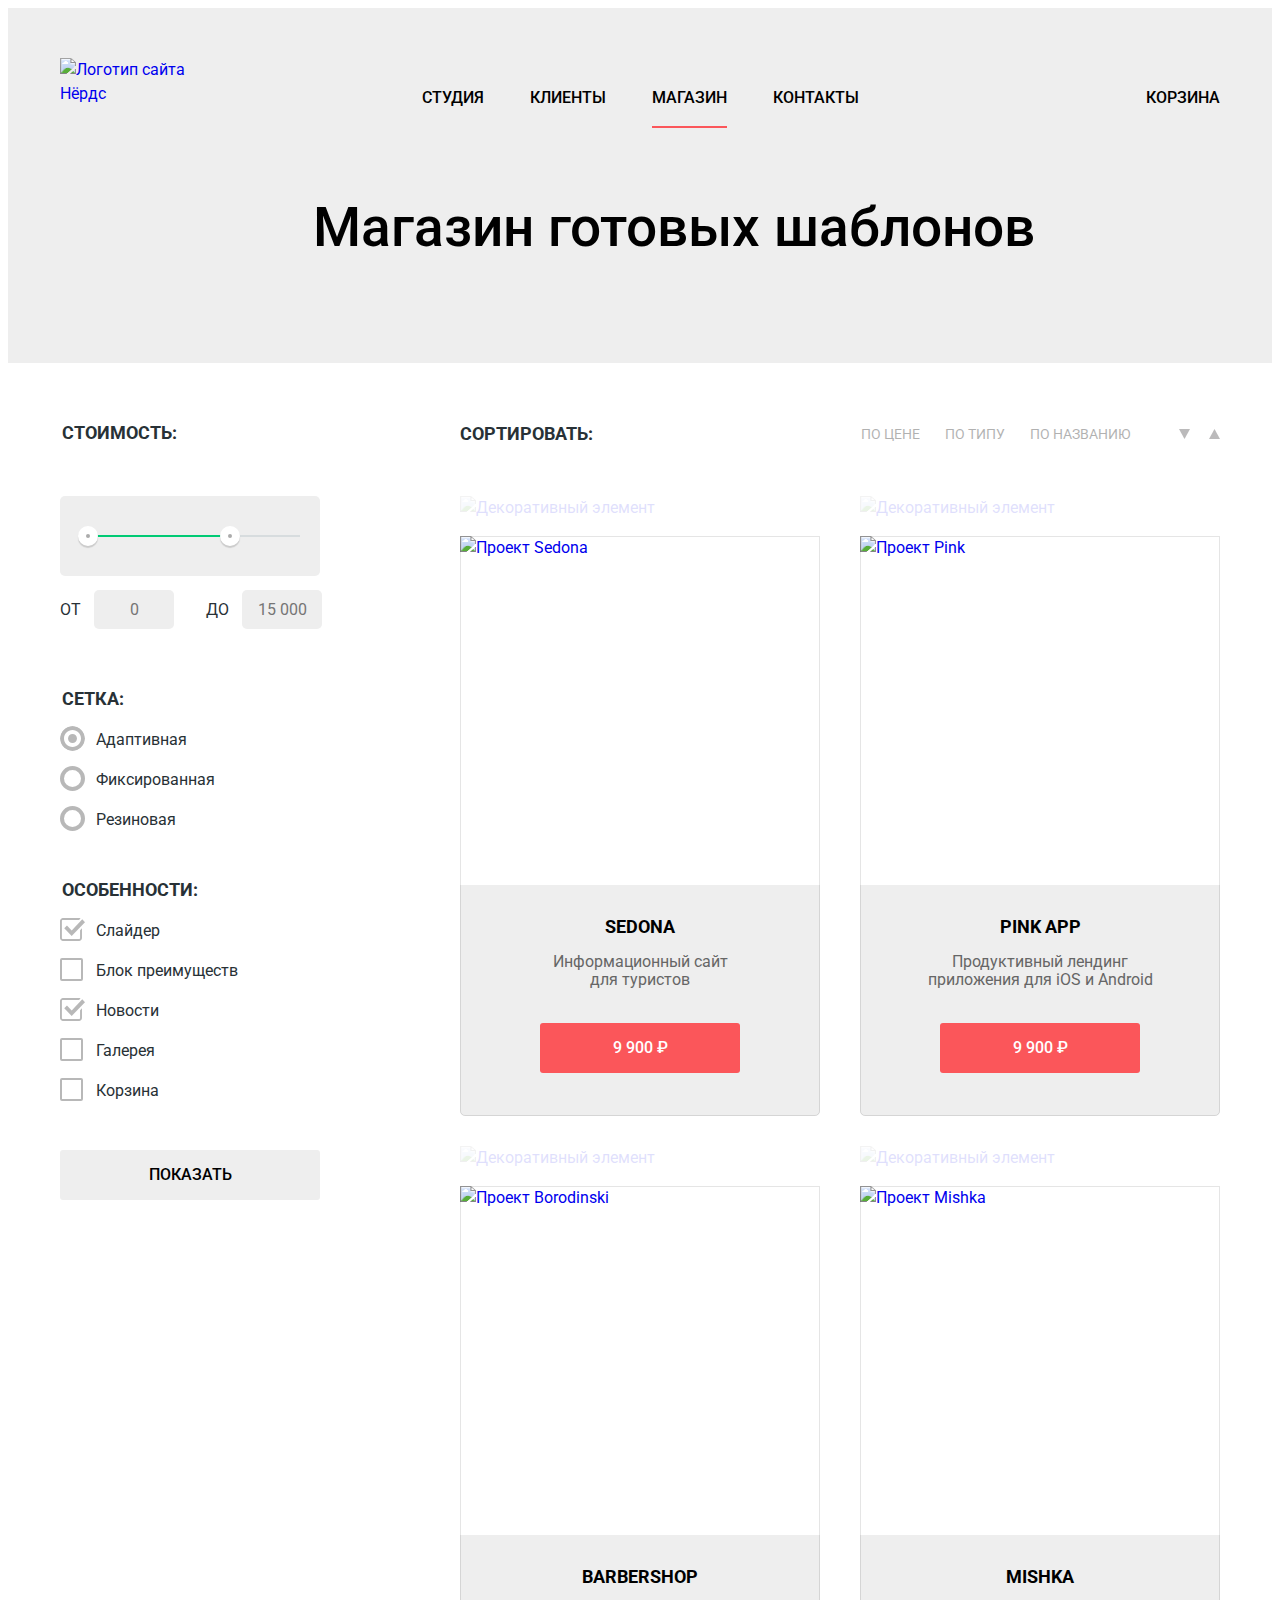
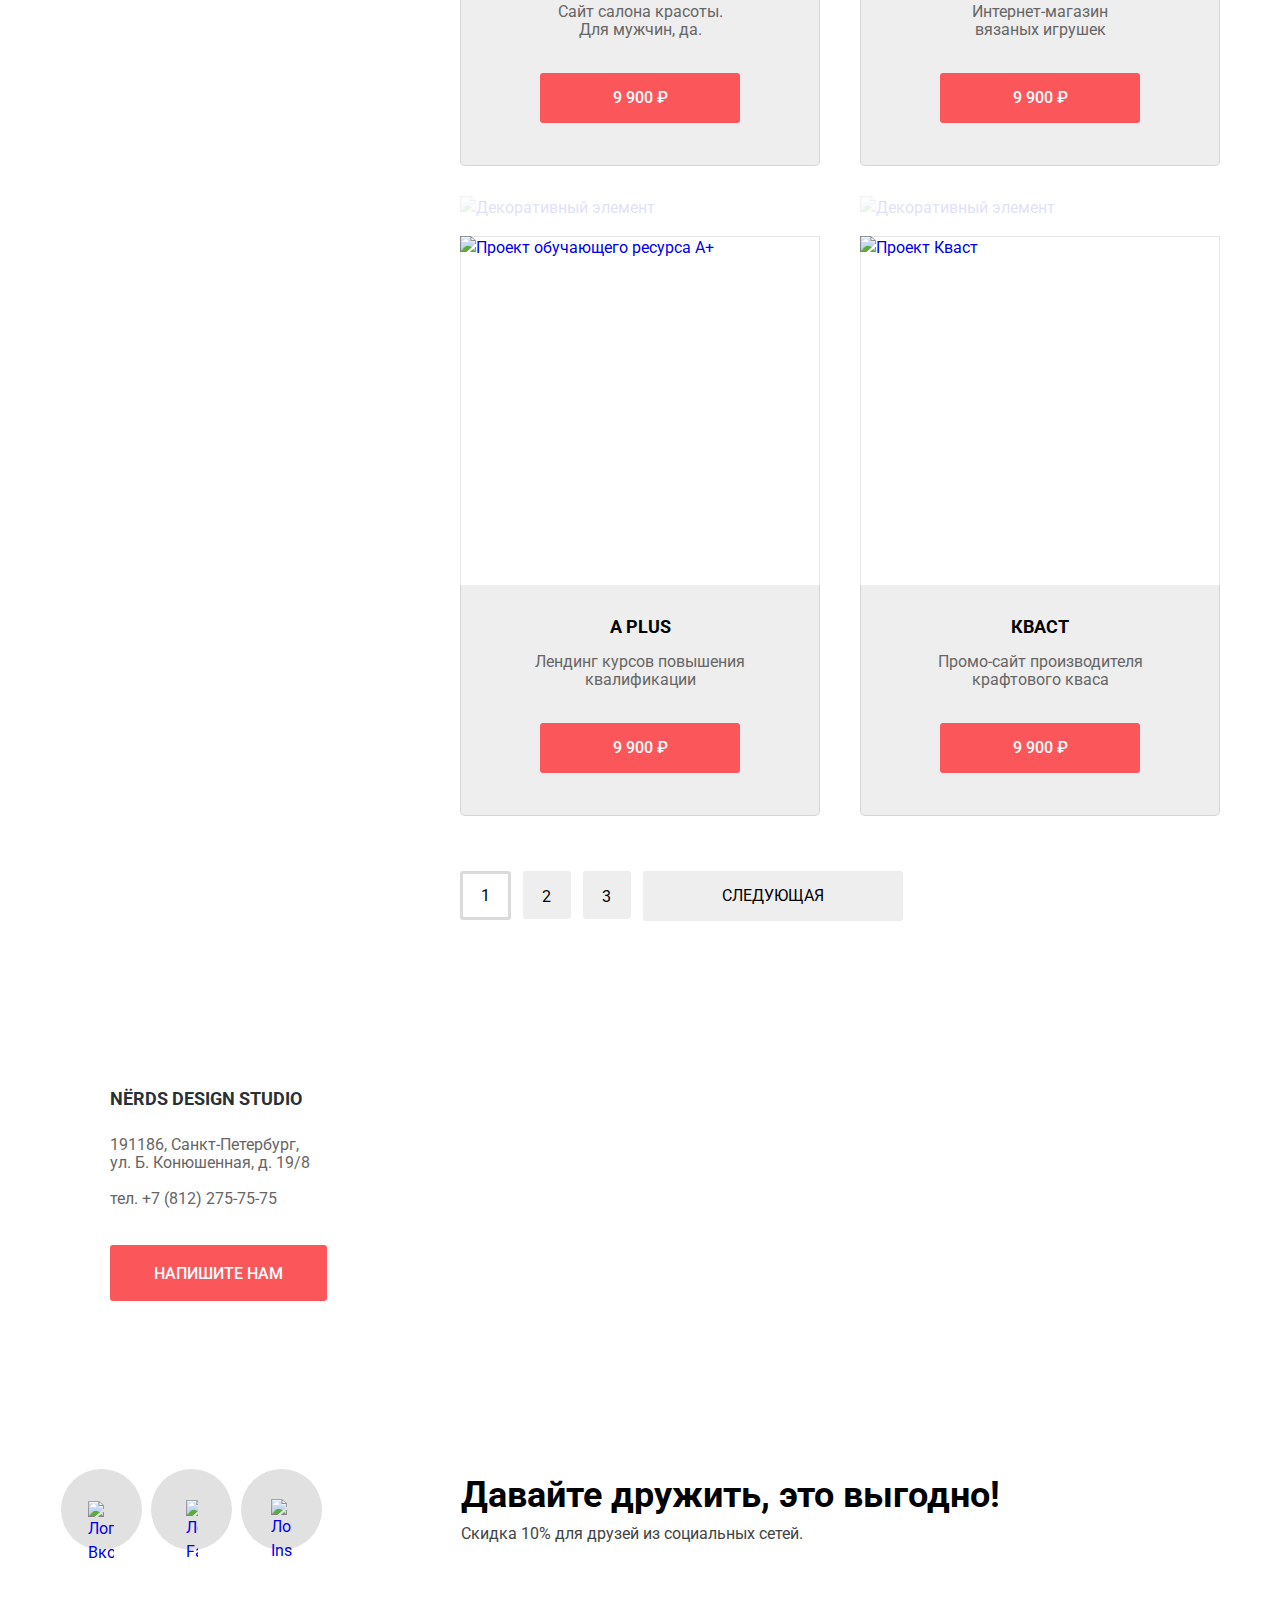
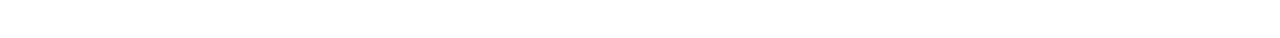
==== commit 6a44d868: "Правки по пикселям" ====
--- a/catalog.html
+++ b/catalog.html
@@ -1,29 +1,29 @@
 <!DOCTYPE html>
-<html class="page" lang="ru">
+<html lang="ru">
 
 <head>
   <meta charset="utf-8">
   <title>HTML Academy: Нёрдс</title>
   <link href="https://fonts.googleapis.com/css2?family=Roboto:wght@400;500;700&display=swap" rel="stylesheet">
-  <link href="css/normalize.css-master/normalize.css" rel="stylesheet">
-  <link href="css/style.css" rel="stylesheet">
+  <link href="css/normalize.css" rel="stylesheet">
+  <link href="css/styles.min.css" rel="stylesheet">
 </head>
 
-<body class="body-page">
-  <header class="main-header">
+<body>
+  <header>
     <div class="main-navigation">
-      <nav class="main-navigation-inner">
-        <a href="index.html">
+      <nav class="main-navigation-inner container">
+        <a href="index.html" class="main-navigation-link">
           <img src="img/nerds-logo.svg" class="logo" width="160" height="65" alt="Логотип сайта Нёрдс">
         </a>
-        <ul class="nav-list nav-list-main">
-          <li class="nav-item"><a href="#">Студия</a></li>
-          <li class="nav-item"><a href="#">Клиенты</a></li>
-          <li class="nav-item nav-item-current"><a>Магазин</a></li>
-          <li class="nav-item"><a href="#">Контакты</a></li>
+        <ul class="nav-list">
+          <li class="nav-item"><a href="index.html" class="nav-link">Студия</a></li>
+          <li class="nav-item"><a href="#" class="nav-link">Клиенты</a></li>
+          <li class="nav-item"><a href="#" class="nav-link nav-link-current">Магазин</a></li>
+          <li class="nav-item"><a href="#" class="nav-link">Контакты</a></li>
         </ul>
-        <div class=" nav-list main-basket">
-          <a href="#" class="basket">Корзина</a>
+        <div class="nav-list">
+          <a href="#" class="nav-link nav-link-basket">Корзина</a>
         </div>
       </nav>
     </div>
@@ -49,10 +49,10 @@
               </div>
               <div class="price-controls">
                 <label class="min-price">
-                  от <input type="number" name="min-price" value="0">
+                  от <input type="number" name="min-price" placeholder="0">
                 </label>
                 <label class="max-price">
-                  до <input type="number" name="max-price" value="15000">
+                  до <input type="number" name="max-price" placeholder="15 000">
                 </label>
               </div>
             </div>
@@ -99,13 +99,13 @@
               </li>
             </ul>
           </fieldset>
-          <button class="show" type="submit">Показать</button>
+          <button class="button button-grey" type="submit">Показать</button>
         </form>
       </div>
       <div class="main-content">
         <div class="sorting">
           <h2 class="legend">Сортировать:</h2>
-          <ul class="sorting-list">
+          <ul class="sorting-list sorting-list-range">
             <li class="sorting-item">
               <a href="#">По цене</a>
             </li>
@@ -137,8 +137,8 @@
                 <!-- попап с ценником -->
                 <div class="announcement">
                   <h4>Sedona</h4>
-                  <p>Информационный сайт для туристов</p>
-                  <div class="price">9 900 ₽</div>
+                  <p>Информационный сайт <br>для туристов</p>
+                  <div class="button price">9 900 ₽</div>
                 </div>
               </a>
             </li>
@@ -152,8 +152,8 @@
                 <!-- попап с ценником -->
                 <div class="announcement">
                   <h4>Pink app</h4>
-                  <p>Продуктивный лендинг приложения для iOS и Android</p>
-                  <div class="price">9 900 ₽</div>
+                  <p>Продуктивный лендинг <br>приложения для iOS и Android</p>
+                  <div class="button price">9 900 ₽</div>
                 </div>
               </a>
             </li>
@@ -168,7 +168,7 @@
                 <div class="announcement">
                   <h4>Barbershop</h4>
                   <p>Сайт салона красоты.<br>Для мужчин, да. </p>
-                  <div class="price">9 900 ₽</div>
+                  <div class="button price">9 900 ₽</div>
                 </div>
               </a>
             </li>
@@ -183,7 +183,7 @@
                 <div class="announcement">
                   <h4>Mishka</h4>
                   <p>Интернет-магазин<br>вязаных игрушек</p>
-                  <div class="price">9 900 ₽</div>
+                  <div class="button price">9 900 ₽</div>
                 </div>
               </a>
             </li>
@@ -198,7 +198,7 @@
                 <div class="announcement">
                   <h4>А plus</h4>
                   <p>Лендинг курсов повышения квалификации </p>
-                  <div class="price">9 900 ₽</div>
+                  <div class="button price">9 900 ₽</div>
                 </div>
               </a>
             </li>
@@ -213,7 +213,7 @@
                 <div class="announcement">
                   <h4>Кваст</h4>
                   <p>Промо-сайт производителя крафтового кваса</p>
-                  <div class="price">9 900 ₽</div>
+                  <div class="button price">9 900 ₽</div>
                 </div>
               </a>
             </li>
@@ -238,16 +238,16 @@
     <section class="map">
       <div class="map-image">
         <iframe
-          src="https://www.google.com/maps/embed?pb=!1m18!1m12!1m3!1d1998.6036253002735!2d30.320858715590237!3d59.938719169054785!2m3!1f0!2f0!3f0!3m2!1i1024!2i768!4f13.1!3m3!1m2!1s0x4696310fca145cc1%3A0x42b32648d8238007!2z0JHQvtC70YzRiNCw0Y8g0JrQvtC90Y7RiNC10L3QvdCw0Y8g0YPQuy4sIDE5LzgsINCh0LDQvdC60YIt0J_QtdGC0LXRgNCx0YPRgNCzLCAxOTExODY!5e0!3m2!1sru!2sru!4v1592579437157!5m2!1sru!2sru"
-          width="100%" height="416" allowfullscreen="" title="Офис компании по адресу Санкт-Петербург, ул. Б. Конюшенная, д. 19/8"></iframe>
+          src="https://www.google.com/maps/embed?pb=!1m18!1m12!1m3!1d1998.6036253002735!2d30.320858715590237!3d59.938719169054785!2m3!1f0!2f0!3f0!3m2!1i1024!2i768!4f13.1!3m3!1m2!1s0x4696310fca145cc1%3A0x42b32648d8238007!2z0JHQvtC70YzRiNCw0Y8g0JrQvtC90Y7RiNC10L3QvdCw0Y8g0YPQuy4sIDE5LzgsINCh0LDQvdC60YIt0J_QtdGC0LXRgNCx0YPRgNCzLCAxOTExODY!5e0!3m2!1sru!2sru!4v1591626314459!5m2!1sru!2sru"
+          width="1440" height="416" allowfullscreen title="Офис компании по адресу Санкт-Петербург, ул. Б. Конюшенная, д. 19/8"></iframe>
       </div>
       <div class="map-inner container">
         <div class="contacts">
           <h2>NЁRDS DESIGN STUDIO</h2>
           <p>191186, Санкт-Петербург,<br>
             ул. Б. Конюшенная, д. 19/8</p>
-          <p>тел. +7 (812) 275-75-75</p>
-          <a href="#">Напишите нам</a>
+          <p class="contacts-tel">тел. +7 (812) 275-75-75</p>
+          <a href="connection.html" class="write-us">Напишите нам</a>
         </div>
       </div>
     </section>
@@ -281,29 +281,31 @@
       <p>Скидка 10% для друзей из социальных сетей.</p>
     </div>
   </footer>
-  <section class="connection">
+  <section class="connection connection-catalog">
     <div class="connection-description">
       <h2>Напишите нам</h2>
-      <a href="#">
+      <a href="#" class="close-button">
         <img src="img/close-cross.svg" class="cross" width="21" height="21" alt="Закрыть окно">
       </a>
     </div>
     <form class="appointment-form" action="https://echo.htmlacademy.ru" method="post">
       <p class="place">
         <label for="appointment-name">Ваше имя:</label>
-        <input id="appointment-name" type="text" name="name" placeholder="Имя Фамилия">
+        <input id="appointment-name" class="appointment-name" type="text" name="name" placeholder="Имя Фамилия">
       </p>
       <p class="place">
         <label for="appointment-email">Ваш email:</label>
-        <input id="appointment-email" type="email" name="email" placeholder="email@example.com">
+        <input id="appointment-email" class="appointment-email" type="email" name="email" placeholder="email@example.com">
       </p>
       <p class="place place-textarea">
         <label for="appointment-comments">Текст письма:</label>
-        <textarea id="appointment-comments" name="comments" rows="4" placeholder="В свободной форме"></textarea>
+        <textarea id="appointment-comments" class="appointment-comments" name="comments" rows="4" placeholder="В свободной форме"></textarea>
       </p>
       <button class="button" type="submit">Отправить</button>
     </form>
   </section>
+
+  <script src="js/script.min.js"></script>
 </body>
 
 </html>
--- a/css/styles.min.css
+++ b/css/styles.min.css
@@ -0,0 +1 @@
+@-webkit-keyframes bounce{0%{transform:translate(24%,-80%)}70%{transform:translate(-14%,-20%)}to{transform:translate(-50%,-50%)}}@keyframes bounce{0%{transform:translate(24%,-80%)}70%{transform:translate(-14%,-20%)}to{transform:translate(-50%,-50%)}}@-webkit-keyframes shake{0%,to{transform:translate(-52%,-50%)}10%,30%,50%,70%,90%{transform:translate(-48%,-50%)}20%,40%,60%,80%{transform:translate(-50%,-50%)}}@keyframes shake{0%,to{transform:translate(-52%,-50%)}10%,30%,50%,70%,90%{transform:translate(-48%,-50%)}20%,40%,60%,80%{transform:translate(-50%,-50%)}}:root{--basic-red: #FB565A;--red1: #E74246;--red2: #D7373B;--basic-green: #00CA74;--green1: #00AA62;--green2: #00BC6C;--basic-yellow: #EFC84A;--yellow1: #E5A722;--yellow2: #EAB534;--basic-grey: #00CA74;--basic-light-grey: #EEEEEE;--grey1: #E1E1E1;--grey2: #B4B9BB;--grey3: #D5D5D5;--grey4: #D7DCDE;--grey5: #DFDFDF;--grey6: #666666;--grey7: #DBDBDB;--grey8: #C1C1C1;--grey9: #C4C4C4;--grey10: #ababab;--basic-white: #ffffff;--basic-light-black: #444444;--basic-dark-black: #000000;--basic-black: #283136;--black1: #4D4D4D}.visually-hidden{position:absolute;width:1px;height:1px;margin:-1px;border:0;padding:0;clip:rect(0 0 0 0);overflow:hidden}body{font-family:"Roboto",Arial,sans-serif;font-size:16px;line-height:1.5;font-weight:400;color:var(--basic-black);display:grid;grid-template-rows:-webkit-min-content 1fr -webkit-min-content;grid-template-rows:min-content 1fr min-content;align-content:start}.container{width:1200px;margin:0 auto;padding-left:20px;padding-right:20px;box-sizing:border-box}a{text-decoration:none}img{max-width:100%;height:auto}.main-navigation{background-color:var(--basic-light-grey)}.main-navigation-inner{color:var(--basic-dark-black);display:flex;align-items:center;padding-top:50px;padding-bottom:9px;justify-content:space-between}.logo,.main-navigation-link{width:160px;height:65px;display:block}.logo{width:100%;height:100%}.logo:active{opacity:.5}.nav-list{list-style:none;margin:0;padding-left:0;display:flex;flex-wrap:wrap}.nav-link{color:var(--basic-dark-black);display:block;padding:25px 0 10px;text-transform:uppercase;font-weight:500}.nav-item{margin-right:46px}.announcement h4:focus,.announcement h4:hover,.nav-link:focus,.nav-link:hover{color:var(--basic-red)}.announcement h4:active,.nav-link:active{color:var(--basic-dark-black);opacity:.3}.nav-link-basket,.nav-link-current{position:relative}.nav-link-current::after{content:"";position:absolute;display:block;width:100%;height:2px;background-color:var(--basic-red);bottom:-8px}.nav-link-basket{padding-left:39px}.nav-link-basket::before{content:"";position:absolute;top:30px;left:0;width:15px;height:15px;background-image:url(../img/cart-icon.svg);background-repeat:no-repeat;background-position:0 0;display:block}.button{color:var(--basic-white);background-color:var(--basic-red);border-radius:3px;border:0;text-decoration:none;padding:13px;font:inherit;text-align:center;font-weight:500;vertical-align:top;text-transform:uppercase;display:inline-block;cursor:pointer;box-sizing:border-box}.button:focus,.button:hover{background-color:var(--red1)}.button:active{background-color:var(--red2);color:rgba(255,255,255,.3);box-shadow:inset 0 3px 0 rgba(0,1,1,.1)}.button-green{background-color:var(--basic-green)}.button-green:focus,.button-green:hover{background-color:var(--green2)}.button-green:active{background-color:var(--green1)}.button-yellow{background-color:var(--basic-yellow)}.button-yellow:focus,.button-yellow:hover{background-color:var(--yellow2)}.button-yellow:active{background-color:var(--yellow1)}.slider,.suggestions::after{background-color:var(--basic-light-grey)}.slider,.slider-inner{position:relative}.slider-button{width:240px;margin-top:39px}.slider-list{margin:0;padding:0;list-style:none}.slider-item{display:none;background-repeat:no-repeat;padding-top:69px;padding-bottom:79px}.slider-item-1,.slider-item-2,.slider-item-3{background-position:center right;background-image:url(../img/nerds-index-slide1-1.png)}.slider-item-2,.slider-item-3{background-image:url(../img/nerds-index-slide2-1.png)}.slider-item-3{background-image:url(../img/nerds-index-slide3-1.png)}.slider-item-current{display:block}.slider-title{font-size:55px;line-height:1;font-weight:500;color:var(--basic-dark-black);margin:0;width:500px}.slider-text{width:365px;padding:0;margin:26px 0 0}.slider-controls{position:absolute;bottom:97px;left:50%;margin-left:-44px;z-index:10;display:flex;width:88px;justify-content:space-between}.slider-controls button{padding:0;width:18px;height:18px;background-color:var(--basic-white);border-radius:50%;border:0;cursor:pointer}.slider-controls .current{border:5px solid #fff;box-shadow:inset 0 0 0 2px var(--grey8)}.suggestions{padding-top:81px;padding-bottom:40px}.suggestions::after{content:"";display:block;height:2px;margin-top:78px}.suggestions-list{list-style:none;display:flex;flex-wrap:wrap;margin:0;padding:0}.suggestions-item{text-align:left;width:300px;margin-right:100px}.suggestions-item:last-of-type{margin-right:5px}.suggestions-item-title{font-weight:700;font-size:24px;line-height:30px;color:var(--basic-dark-black);text-transform:uppercase;margin-top:18px;margin-bottom:0}.suggestions-item p{max-width:260px;margin-top:16px}.button-book{margin-top:16px;width:160px}.booking-1{background-color:var(--basic-red)}.booking-2{background-color:var(--basic-green)}.booking-3{background-color:var(--basic-yellow)}.about{display:flex;flex-wrap:wrap;justify-content:space-between;position:relative}.about::after{content:"";display:block;position:absolute;width:100%;height:2px;background-color:var(--basic-light-grey);bottom:-52px}.information{margin-top:34px;max-width:651px}.information-main{font-weight:500;font-size:45px;line-height:46px;color:var(--basic-dark-black);margin:0;padding:0}.information-more{max-width:646px;margin-top:32px}.information .offers{text-transform:uppercase;margin-top:40px;font-size:16px;font-weight:700}.offers-list{list-style:none;padding:0;margin:23px 0 0}.offers-item{display:flex;align-items:center;margin-bottom:24px}.offers-item::before{content:"";min-width:25px;height:2px;background-color:var(--basic-red);margin-right:12px}.intraduction{text-align:center;text-transform:uppercase;font-weight:700;color:var(--basic-dark-black);margin-top:30px}.statistics{max-width:360px}.clients-list,.statistics-list{list-style:none;display:flex;flex-wrap:wrap;padding:0}.statistics-list{justify-content:center;margin:30px 0 0}.number sup,.statistics-list .number{font-weight:700;color:var(--basic-dark-black)}.statistics-list .number{font-size:45px;line-height:64px;margin:0;padding:0}.number sup{top:-15px;font-size:26px}.statistics-list .description{line-height:18px;padding:0;max-width:120px;text-align:left;margin:12px 0 0}.clients-list{margin-top:98px;margin-left:-19px;margin-right:-22px}.clients-item{width:25%;display:flex;flex-wrap:wrap;flex-shrink:0;position:relative}.clients-item:not(:last-of-type)::after{content:"";width:2px;height:52px;display:block;position:absolute;left:298px;top:17px;background-color:var(--basic-light-grey)}.clients-item a{opacity:.2;display:block;margin:auto}.clients-item a:focus,.clients-item a:hover,.common-element:focus img.element,.common-element:hover img.element,a:focus .cross,a:hover .cross{opacity:1}.clients-item a:active,a:active .cross{opacity:.1}.clients{margin-bottom:118px}.clients::after{content:"";height:2px;background-color:var(--basic-light-grey);bottom:-38px}.clients,.map{position:relative}.clients::after,.map-image{position:absolute;display:block;width:100%}.map-image{top:0;right:0;left:0;bottom:0;background-image:url(../img/group-12.png);background-repeat:no-repeat;background-position:center;min-height:420px}.map-image iframe{border:0;width:100%}.contacts{max-width:319px;margin-top:54px;padding:50px;text-align:left;background-color:var(--basic-white);z-index:1;position:relative}.contacts h2{text-transform:uppercase;font-weight:700;font-size:18px;margin-top:1px}.contacts a,.contacts p{line-height:18px;color:var(--grey6);margin-top:24px}.contacts .contacts-tel{margin-top:18px}.contacts,.contacts a{display:inline-block;vertical-align:top}.contacts a{color:var(--basic-white);background-color:var(--basic-red);border-radius:3px;padding:17px 44px 15px;font:inherit;font-weight:500;font-size:16px;text-align:center;text-transform:uppercase;margin-top:21px}.contacts a:focus,.contacts a:hover{background-color:var(--red1)}.contacts a:active{background-color:var(--red2);box-shadow:inset 0 3px 0 rgba(0,1,1,.1)}.main-footer{display:flex;flex-wrap:wrap;width:1158px;margin:108px auto 68px}.social{margin-top:10px}.social-list{list-style:none;padding:0;display:flex;flex-wrap:wrap;justify-content:start;margin:0 139px 0 0}.social-item a{display:flex;width:81px;height:81px;margin-right:9px;border-radius:50%;background-color:var(--grey1);box-sizing:border-box}.social-item:last-of-type a{margin-right:0}.facebook{padding:31px 34px 28px 35px;margin:auto}.Vkontakte,.instagram{padding:32px 27px 31px 25px;margin:auto}.instagram{padding:30px}.connection .button:focus,.connection .button:hover,.social-list a:focus,.social-list a:hover{background-color:var(--red1)}.social-list a:active{background-color:var(--red2);box-shadow:inset 0 3px 0 rgba(0,1,1,.1);opacity:.3}.sale{font:inherit;text-align:left;max-width:660px;margin-top:18px}.connection label,.sale h2{font-weight:700;color:var(--basic-dark-black)}.sale h2{font-size:36px;line-height:1;margin:0;padding:0}.sale p{color:var(--basic-light-black);margin-top:9px}.appointment-form{display:flex;flex-wrap:wrap;justify-content:space-between;padding:0 100px 105px 99px}.place{width:360px;margin-top:0;margin-bottom:34px}.connection{display:none;position:fixed;top:50%;left:50%;transform:translate(-50%,-50%);margin:auto;font:inherit;background-color:var(--basic-white);border:0;width:960px;box-shadow:0 20px 40px rgba(0,0,0,.4)}.connection-show{display:block;-webkit-animation:bounce .6s;animation:bounce .6s;z-index:10}.connection-error{-webkit-animation:shake .6s;animation:shake .6s}.connection-description h2{font-weight:700;color:var(--basic-dark-black);font-size:45px;line-height:53px;padding-top:42px;padding-left:99px;margin-bottom:37px}.connection label{display:block;margin-bottom:9px;line-height:18px}.place-textarea{width:760px;margin-bottom:47px}.place input,textarea{font:inherit;line-height:18px;color:var(--basic-light-black);border:2px solid;box-sizing:border-box;border-radius:3px;border-color:var(--grey4);opacity:.5;padding:16px;width:100%}.place input:hover,textarea:hover{border-color:var(--grey2)}.place input:focus,textarea:focus{border-color:var(--basic-dark-black);opacity:1}.place input:invalid{border-color:var(--red1);color:var(--red1);opacity:1}.connection .button{border:0;color:var(--basic-white);background-color:var(--basic-red);border-radius:3px;padding:17px 83px 15px;font:inherit;text-align:center;font-weight:500;line-height:18px;text-transform:uppercase;display:inline-block;cursor:pointer;vertical-align:top}.connection .button:active{background-color:var(--red2);opacity:.3;box-shadow:inset 0 3px 0 rgba(0,1,1,.1)}.connection-description{display:flex;justify-content:space-between}a .cross{opacity:.3;display:block;padding:93px 91px 0 0}.page-title{background-color:var(--basic-light-grey)}.page-title-inner{margin:0}.page-title-h1{font-size:55px;font-weight:500;line-height:1;color:var(--basic-dark-black);text-align:center;background-color:var(--basic-light-grey);margin:0 auto;padding:68px 0 108px 132px}.catalog-content{display:grid;grid-template-columns:260px auto;gap:140px;margin-top:3px;margin-bottom:43px}.aside-bar{width:265px}.filter-item legend,.legend,legend{text-transform:uppercase;font-weight:700;font-size:18px}.filter-net,.legend{display:block;padding-top:56px}.aside-bar ul,.filter ul,.sorting ul{list-style:none;margin:0;padding:0}.filter-item{margin:55px 0;padding:0;border:0}.range-filter{width:260px;margin-top:51px}.filter-item legend{line-height:24px;padding-top:55px}.price-controls input,.range-controls{border-radius:5px;background-color:var(--basic-light-grey)}.range-controls{position:relative;height:41px;padding-top:39px;padding-right:20px;padding-left:20px}.range-controls .scale{height:2px;background:var(--grey4)}.range-controls .bar{width:70%;height:2px;background:var(--basic-green)}.range-controls .toggle{position:absolute;top:30px;left:0;width:4px;height:4px;padding:0;border:8px solid var(--basic-white);background-color:var(--grey10);border-radius:50%;box-shadow:0 2px 1px 0 rgba(0,0,0,.15);cursor:pointer}.range-controls .toggle-min{left:18px}.range-controls .toggle-max{left:160px}.price-controls{display:flex;margin-top:14px;width:265px}.price-controls label{text-transform:uppercase;font-family:inherit;font-size:16px}.price-controls input{width:60px;padding:10px;margin-left:9px;text-align:center;border:0;font-family:inherit;font-size:inherit}.min-price{margin-right:32px}.features-item,.net-item{padding-top:16px;padding-left:36px}.features-item label,.net-item label{position:relative;display:block;cursor:pointer;-webkit-user-select:none;-moz-user-select:none;user-select:none}.filter-input-checkbox+label::before{content:"";position:absolute;left:-36px;top:-1px;width:19px;height:19px;border:2px solid var(--black1);border-radius:2px;opacity:.4}.filter-input-checkbox:checked+label::before{content:"";position:absolute;top:-1px;left:-36px;width:25px;height:23px;border:0;background-image:url(../img/checkbox-on.svg);background-repeat:no-repeat;background-position:0 0}.filter-input-radio+label::before{content:"";position:absolute;left:-36px;top:-2px;width:17px;height:17px;border:4px solid var(--black1);border-radius:50%;opacity:.4}.filter-input-radio:checked+label::before{content:"";position:absolute;top:-2px;left:-36px;width:25px;height:25px;background-image:url(../img/radio-on.svg);background-repeat:no-repeat;background-position:0 0;border:0;opacity:.4}.filter-input-checkbox:focus+label::before,.filter-input-checkbox:hover+label::before,.filter-input-radio:focus+label::before,.filter-input-radio:hover+label::before{opacity:1;color:var(--black1)}.filter-input-checkbox:disabled+label::before,.filter-input-radio:disabled+label::before{opacity:.1;color:var(--black1)}.filter-input label:disabled{opacity:.3}.button-grey{background-color:var(--basic-light-grey);color:var(--basic-dark-black);margin-top:47px;width:260px}.button-grey:focus,.button-grey:hover,.page-list a:focus,.page-list a:hover{background-color:var(--grey5)}.button-grey:active,.page-list a:active{background-color:var(--grey3);box-shadow:inset 0 3px 0 rgba(0,1,1,.1)}input::-webkit-inner-spin-button,input::-webkit-outer-spin-button{-webkit-appearance:none;margin:0}input[type=number]{-moz-appearance:textfield}.main-content{margin-top:2px}.main-content .sorting-list{display:flex;flex-wrap:wrap;margin-top:52px}.sorting .legend{margin:0 250px 0 0;padding-top:52px}.legend-features{padding-top:44px}.sorting{display:flex;justify-content:space-between;align-items:center}.sorting-list a{color:var(--basic-dark-black);font-size:14px;line-height:18px;text-transform:uppercase;opacity:.3;display:block}.sorting-list-add,.sorting-list-range{width:300px;padding:0;margin:0}.sorting-list-add{width:41px;justify-content:space-between}.sorting-list-range .sorting-item:not(:last-of-type){margin-right:25px}.rotate-image{transform:rotate(180deg)}.page-list{list-style:none;padding:0;display:flex;flex-wrap:wrap;margin-top:25px}.page-item{margin-right:12px;box-sizing:border-box}.page-list a{color:var(--basic-dark-black);font:inherit;border-radius:3px;background-color:var(--basic-light-grey);padding:14px 20px 10px 19px;text-align:center;display:block}.page-list .next{text-transform:uppercase;padding:13px 79px}.page-item-current a,.page-item-current:active a,.page-item-current:focus a,.page-item-current:hover a{box-sizing:border-box;border:3px solid var(--grey7);background-color:var(--basic-white);display:block;padding:10px 18px 9px}.catalog{grid-column:-2/-1}.catalog-list{list-style:none;padding:0;display:flex;flex-wrap:wrap;justify-content:space-between;margin:49px 0 0}.filter fieldset{padding:0;margin:0;border:0}.element{opacity:.12;margin:0;display:block}.catalog-item{max-width:360px;margin-bottom:30px;position:relative}.catalog-item a{margin:0;display:block}.common-element{border-radius:5px;width:360px;display:block}.shadow{position:relative;-o-object-fit:contain;object-fit:contain}.catalog-item .shadow::before{position:absolute;content:"";display:block;top:0;bottom:0;right:0;left:0;border:1px solid rgba(0,0,0,.1);border-bottom-left-radius:5px;border-bottom-right-radius:5px;z-index:100}.catalog-item:focus .shadow::before,.catalog-item:hover .shadow::before{display:none}.common-element:focus,.common-element:hover{box-shadow:0 6px 15px rgba(0,1,1,.25);border:0;margin:0}.common-element:focus .card,.common-element:hover .card{border:0}.catalog-item .card,.common-element .announcement{border-bottom-left-radius:5px;border-bottom-right-radius:5px}.catalog-item .card{height:580px;display:block}.common-element .announcement{position:absolute;bottom:0;z-index:-10;width:360px;min-height:231px;text-align:center;background-color:var(--basic-light-grey)}.announcement a:focus,.announcement a:hover,.common-element:focus .announcement,.common-element:hover .announcement{z-index:10}.announcement h4{color:var(--basic-dark-black);text-align:center;text-transform:uppercase;font-weight:700;font-size:18px;padding:0;margin:28px 0 0}.announcement p{text-align:center;color:var(--grey6);max-width:255px;margin:13px auto 0;padding:0;line-height:18px}.catalog-item .price{margin:34px auto 0;width:200px}.catalog-item .price:focus,.catalog-item .price:hover{background-color:var(--red1)}.catalog-item .price:active{background-color:var(--red2);box-shadow:inset 0 3px 0 rgba(0,1,1,.1)}
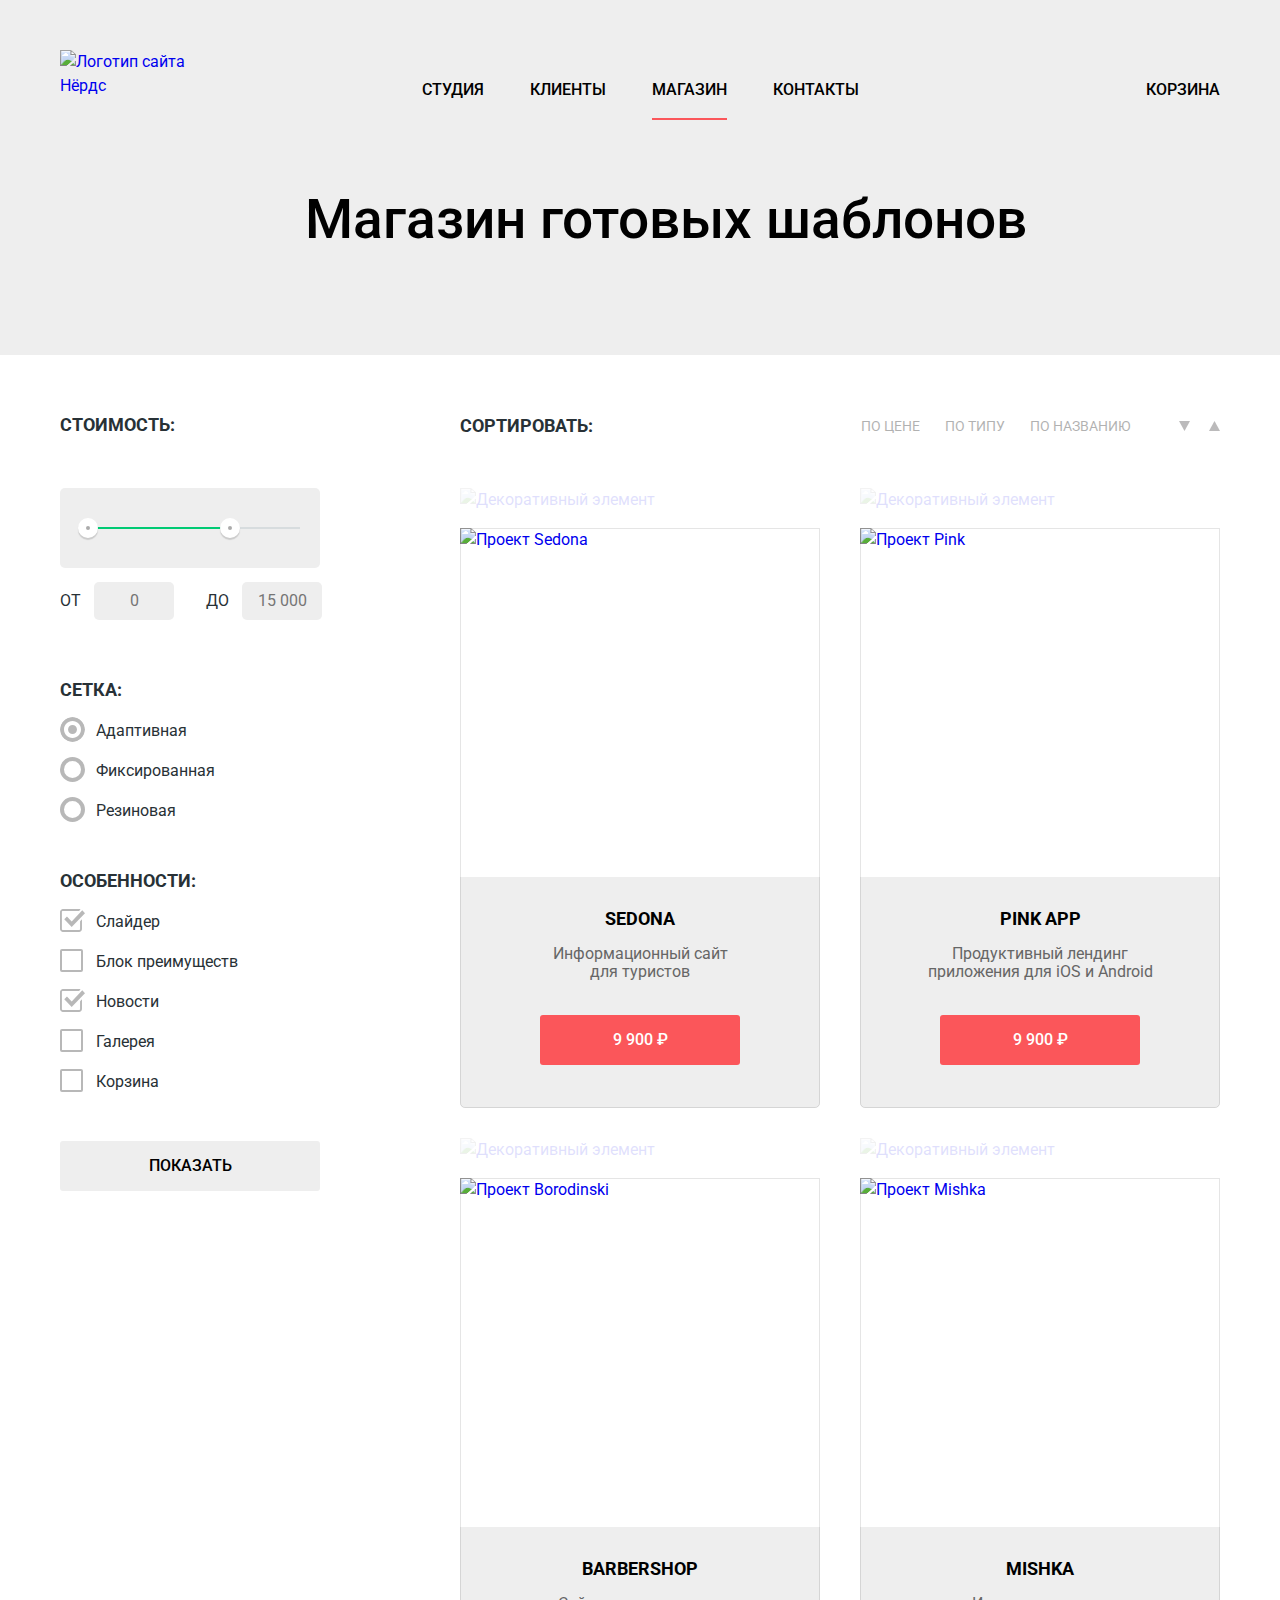
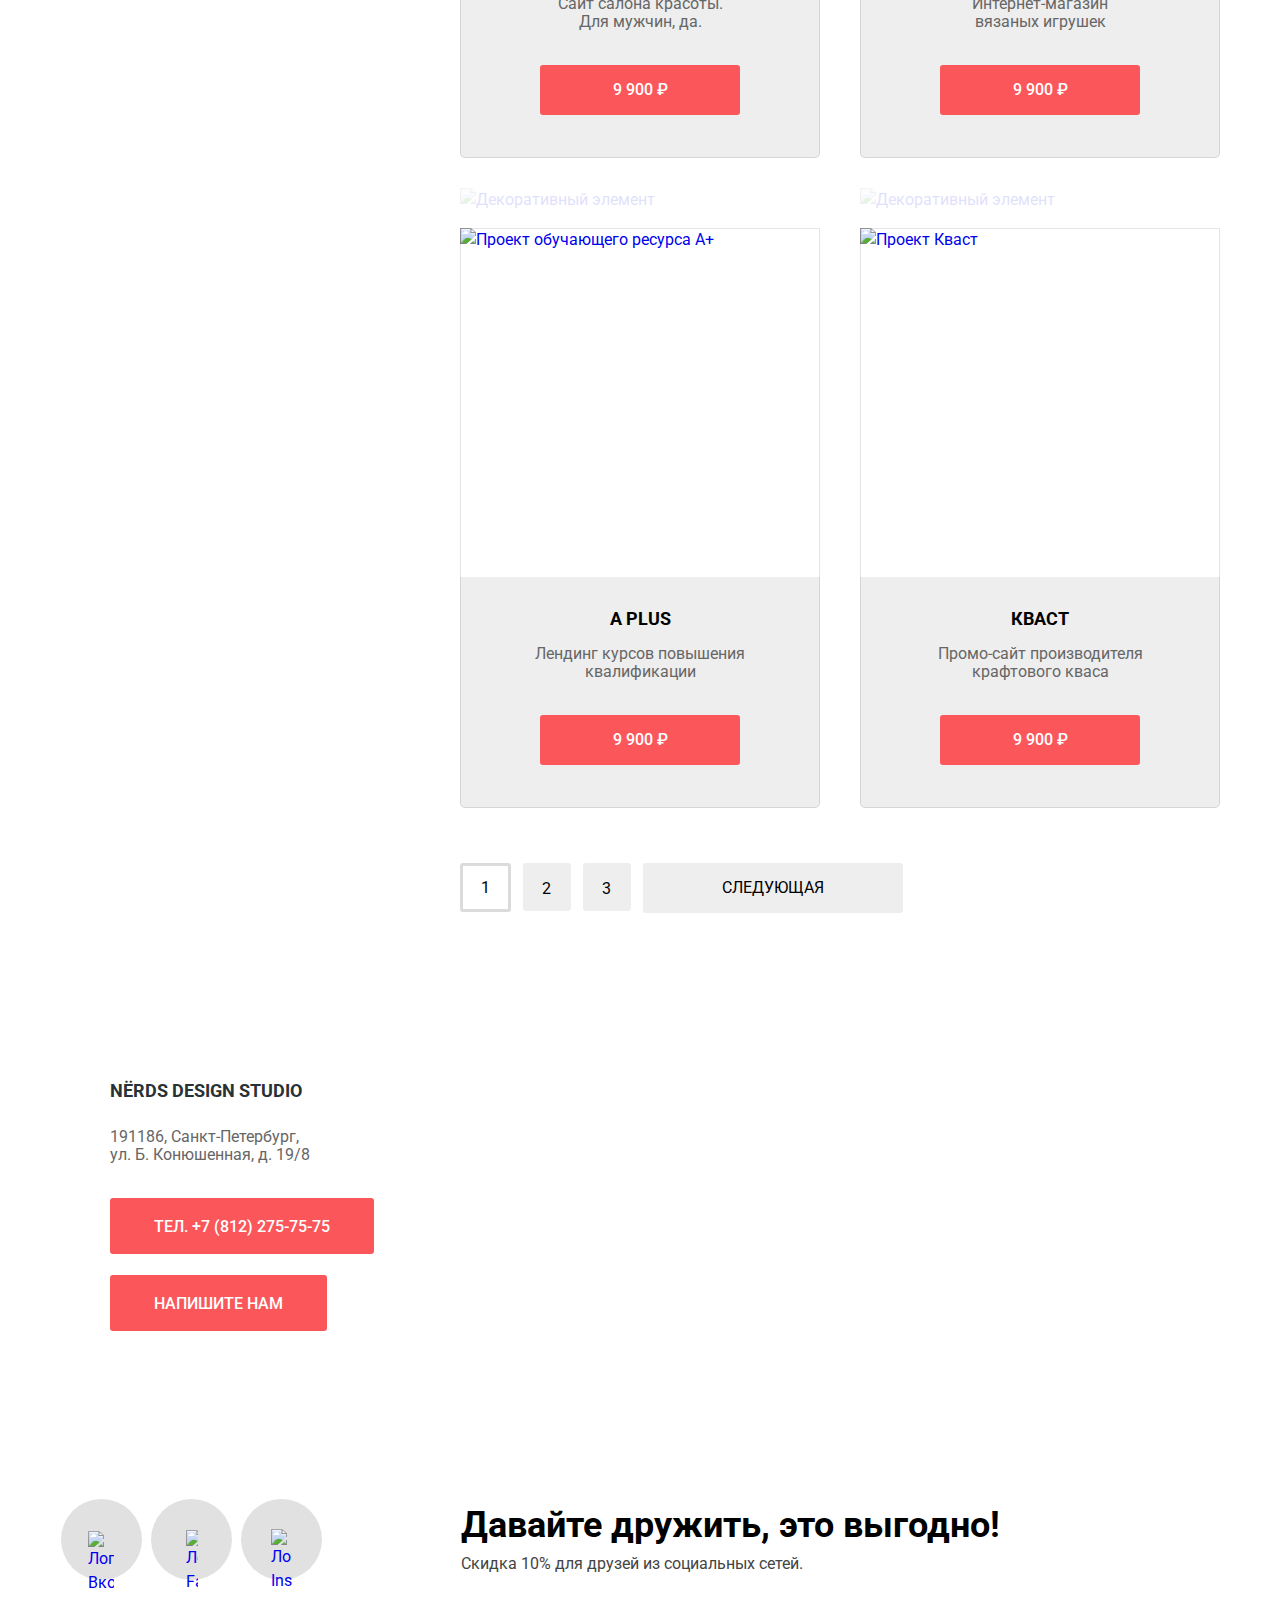
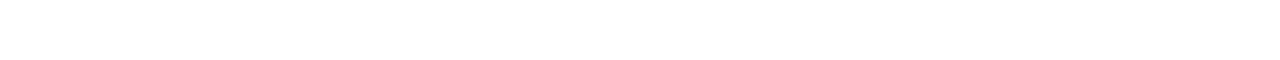
==== commit 1adfa2d3: "Правки" ====
--- a/catalog.html
+++ b/catalog.html
@@ -5,7 +5,7 @@
   <meta charset="utf-8">
   <title>HTML Academy: Нёрдс</title>
   <link href="https://fonts.googleapis.com/css2?family=Roboto:wght@400;500;700&display=swap" rel="stylesheet">
-  <link href="css/normalize.css" rel="stylesheet">
+  <link href="css/normalize.min.css" rel="stylesheet">
   <link href="css/styles.min.css" rel="stylesheet">
 </head>
 
@@ -16,7 +16,7 @@
         <a href="index.html" class="main-navigation-link">
           <img src="img/nerds-logo.svg" class="logo" width="160" height="65" alt="Логотип сайта Нёрдс">
         </a>
-        <ul class="nav-list">
+        <ul class="nav-list nav-list-main">
           <li class="nav-item"><a href="index.html" class="nav-link">Студия</a></li>
           <li class="nav-item"><a href="#" class="nav-link">Клиенты</a></li>
           <li class="nav-item"><a href="#" class="nav-link nav-link-current">Магазин</a></li>
@@ -49,10 +49,10 @@
               </div>
               <div class="price-controls">
                 <label class="min-price">
-                  от <input type="number" name="min-price" placeholder="0">
+                  от <input type="number" name="min-price" class="price-controls-number" placeholder="0">
                 </label>
                 <label class="max-price">
-                  до <input type="number" name="max-price" placeholder="15 000">
+                  до <input type="number" name="max-price" class="price-controls-number" placeholder="15 000">
                 </label>
               </div>
             </div>
@@ -107,21 +107,21 @@
           <h2 class="legend">Сортировать:</h2>
           <ul class="sorting-list sorting-list-range">
             <li class="sorting-item">
-              <a href="#">По цене</a>
+              <a href="#" class="sorting-item-link">По цене</a>
             </li>
             <li class="sorting-item">
-              <a href="#">По типу</a>
+              <a href="#" class="sorting-item-link">По типу</a>
             </li>
             <li class="sorting-item">
-              <a href="#">По названию</a>
+              <a href="#" class="sorting-item-link">По названию</a>
             </li>
           </ul>
           <ul class="sorting-list sorting-list-add">
             <li class="sorting-item sorting-item-add">
-              <a href="#"><img src="img/icon-down-dir.svg" width="11" height="10" alt="По убыванию"></a>
+              <a href="#" class="sorting-item-link"><img src="img/icon-down-dir.svg" width="11" height="10" alt="По убыванию"></a>
             </li>
             <li class="sorting-item sorting-item-add">
-              <a href="#"><img src="img/icon-down-dir.svg" class="rotate-image" width="11" height="10" alt="По возрастанию"></a>
+              <a href="#" class="sorting-item-link"><img src="img/icon-down-dir.svg" class="rotate-image" width="11" height="10" alt="По возрастанию"></a>
             </li>
           </ul>
         </div>
@@ -246,7 +246,7 @@
           <h2>NЁRDS DESIGN STUDIO</h2>
           <p>191186, Санкт-Петербург,<br>
             ул. Б. Конюшенная, д. 19/8</p>
-          <p class="contacts-tel">тел. +7 (812) 275-75-75</p>
+          <a href="tel:+78122757575" class="contacts-tel">тел. +7 (812) 275-75-75</a>
           <a href="connection.html" class="write-us">Напишите нам</a>
         </div>
       </div>
@@ -289,18 +289,20 @@
       </a>
     </div>
     <form class="appointment-form" action="https://echo.htmlacademy.ru" method="post">
-      <p class="place">
-        <label for="appointment-name">Ваше имя:</label>
-        <input id="appointment-name" class="appointment-name" type="text" name="name" placeholder="Имя Фамилия">
-      </p>
-      <p class="place">
-        <label for="appointment-email">Ваш email:</label>
-        <input id="appointment-email" class="appointment-email" type="email" name="email" placeholder="email@example.com">
-      </p>
-      <p class="place place-textarea">
-        <label for="appointment-comments">Текст письма:</label>
-        <textarea id="appointment-comments" class="appointment-comments" name="comments" rows="4" placeholder="В свободной форме"></textarea>
-      </p>
+      <div class="appointment-form-border">
+        <p class="place">
+          <label for="appointment-name">Ваше имя:</label>
+          <input id="appointment-name" class="appointment-name" type="text" name="name" placeholder="Имя Фамилия">
+        </p>
+        <p class="place">
+          <label for="appointment-email">Ваш email:</label>
+          <input id="appointment-email" class="appointment-email" type="email" name="email" placeholder="email@example.com">
+        </p>
+        <p class="place place-textarea">
+          <label for="appointment-comments">Текст письма:</label>
+          <textarea id="appointment-comments" class="appointment-comments" name="comments" rows="4" placeholder="В свободной форме"></textarea>
+        </p>
+      </div>
       <button class="button" type="submit">Отправить</button>
     </form>
   </section>
